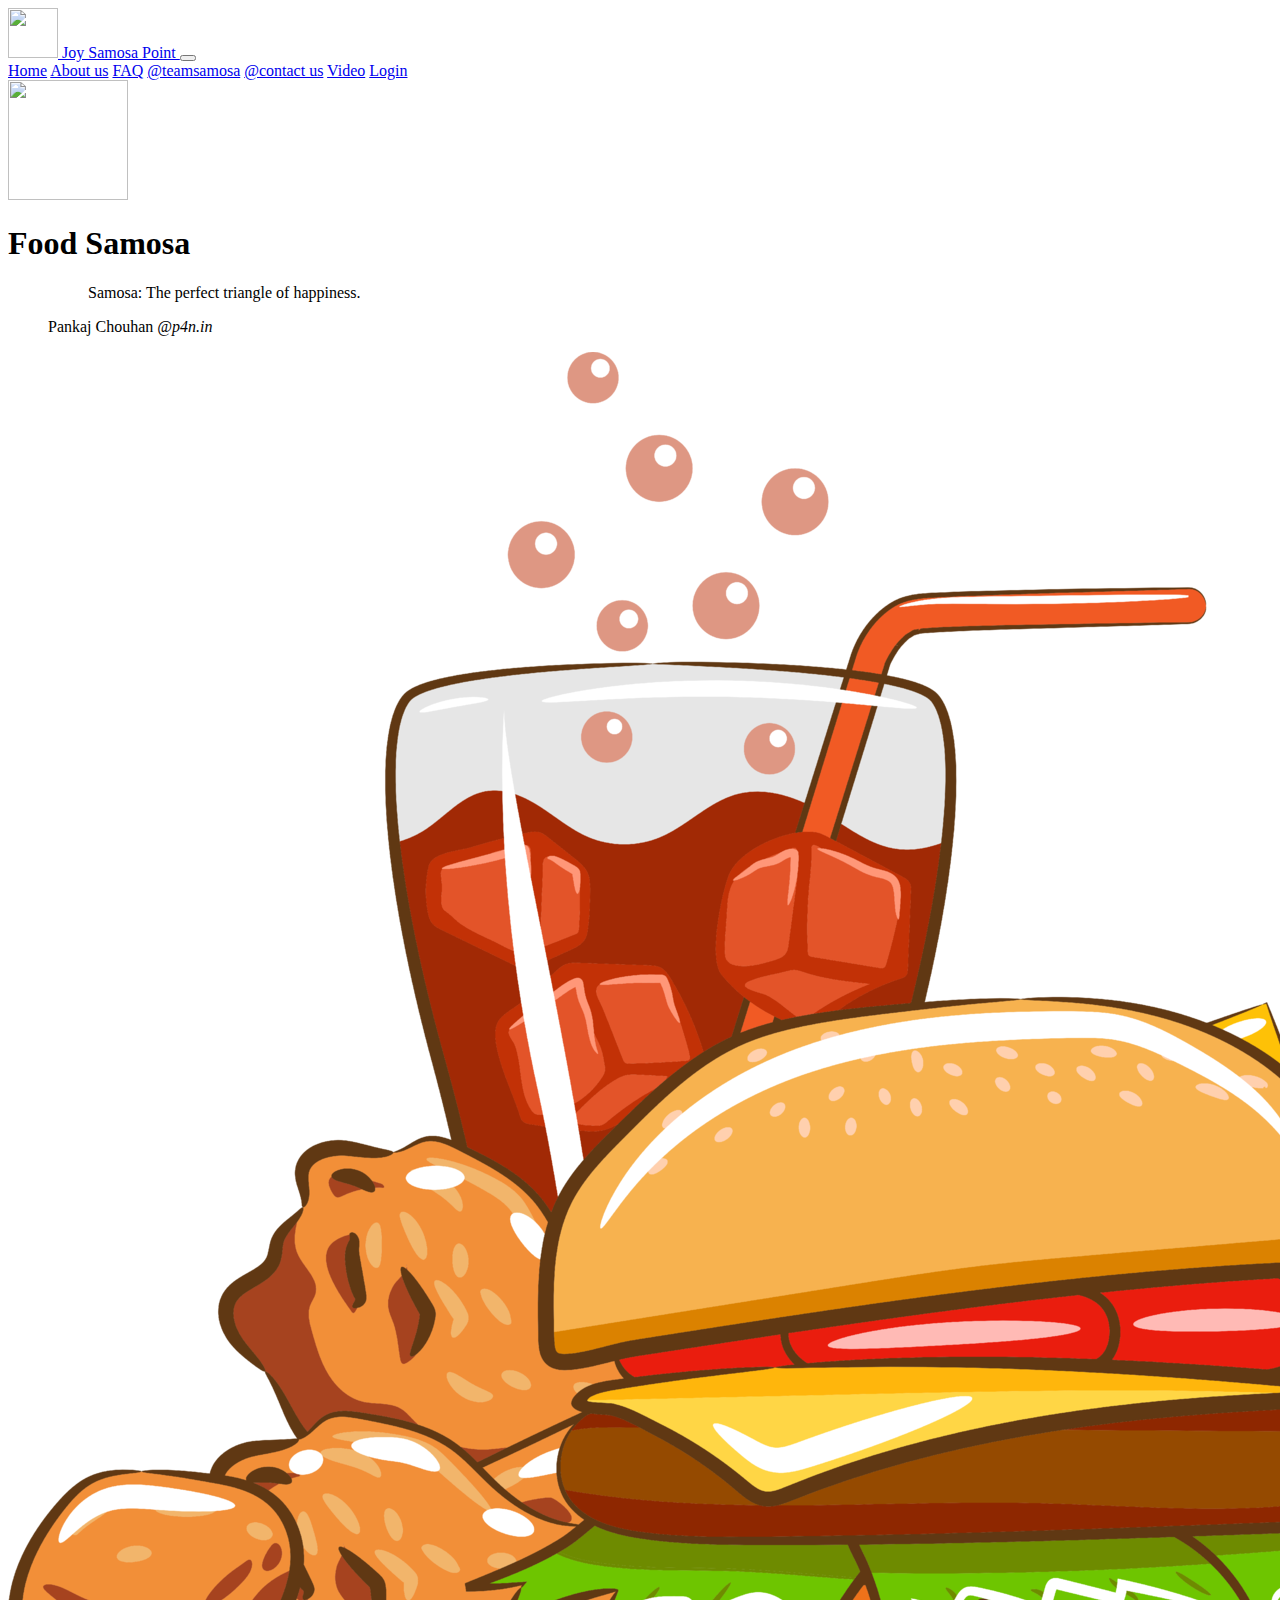
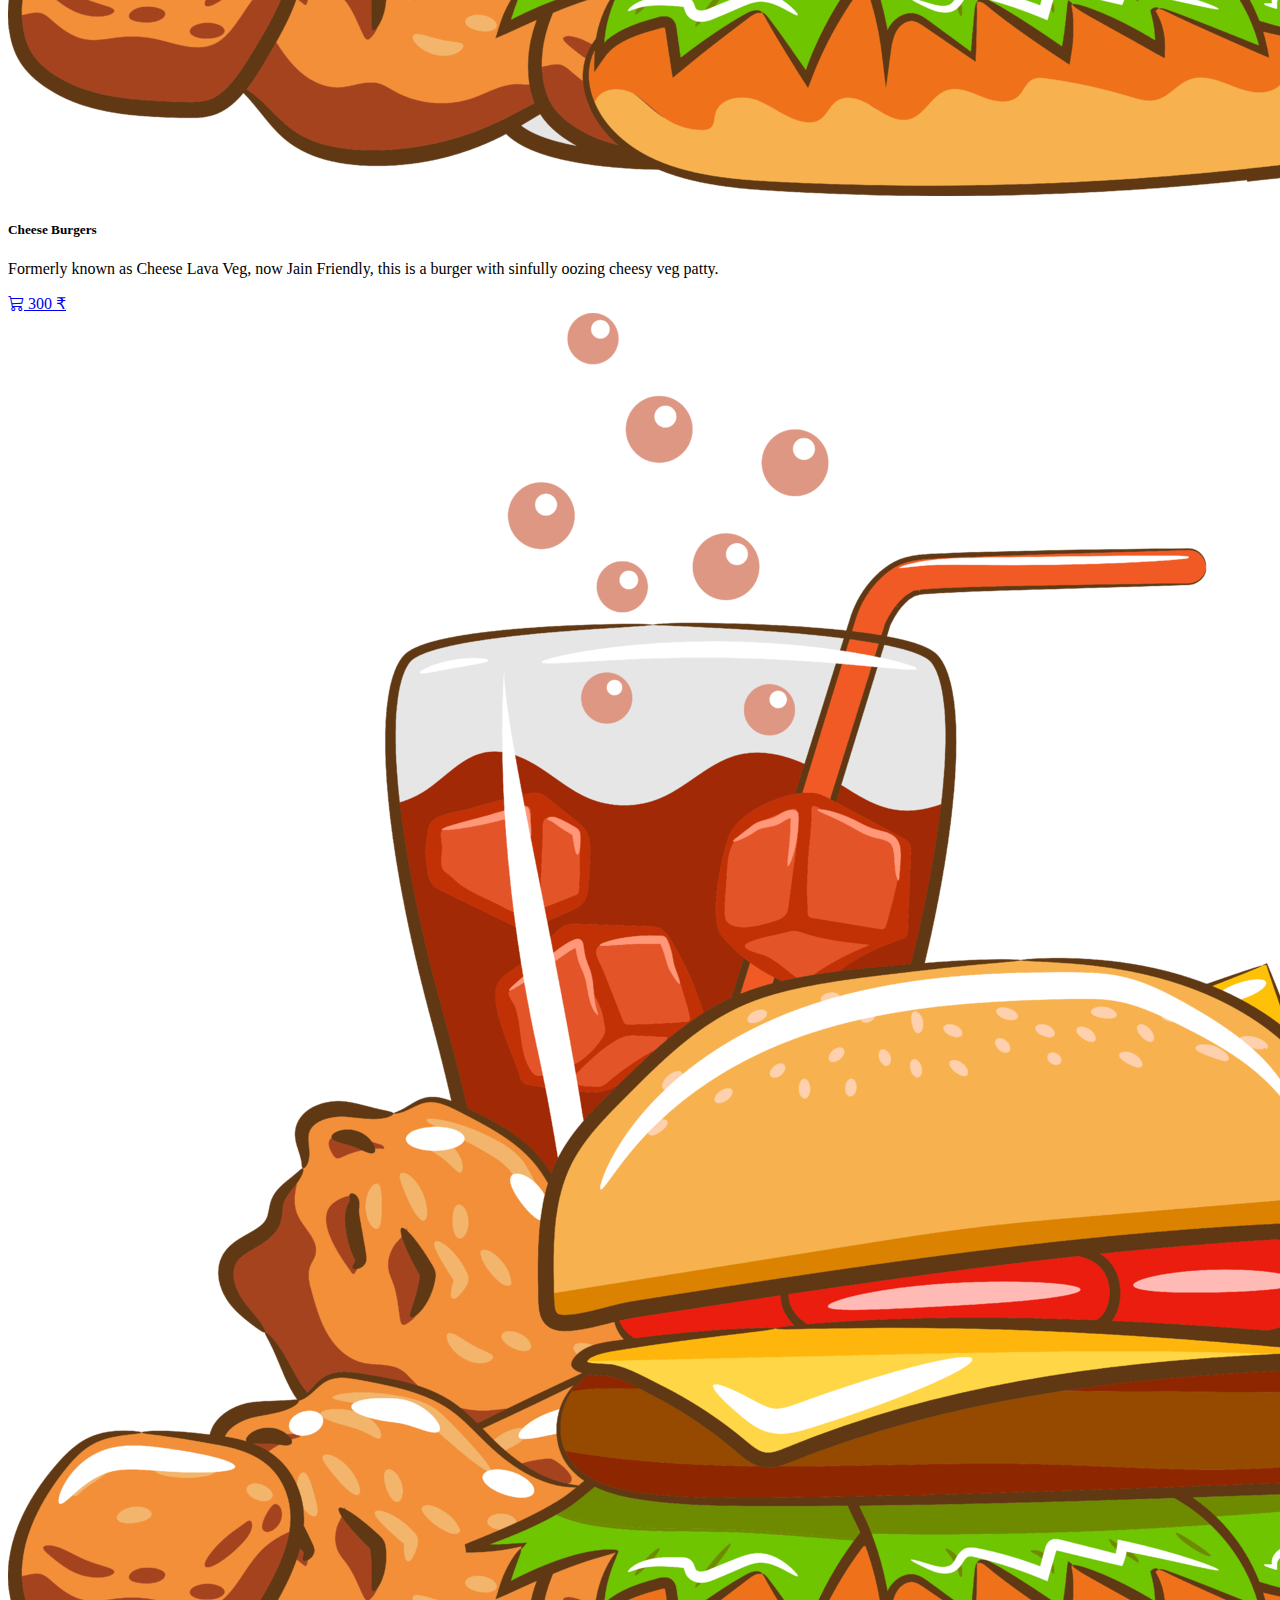
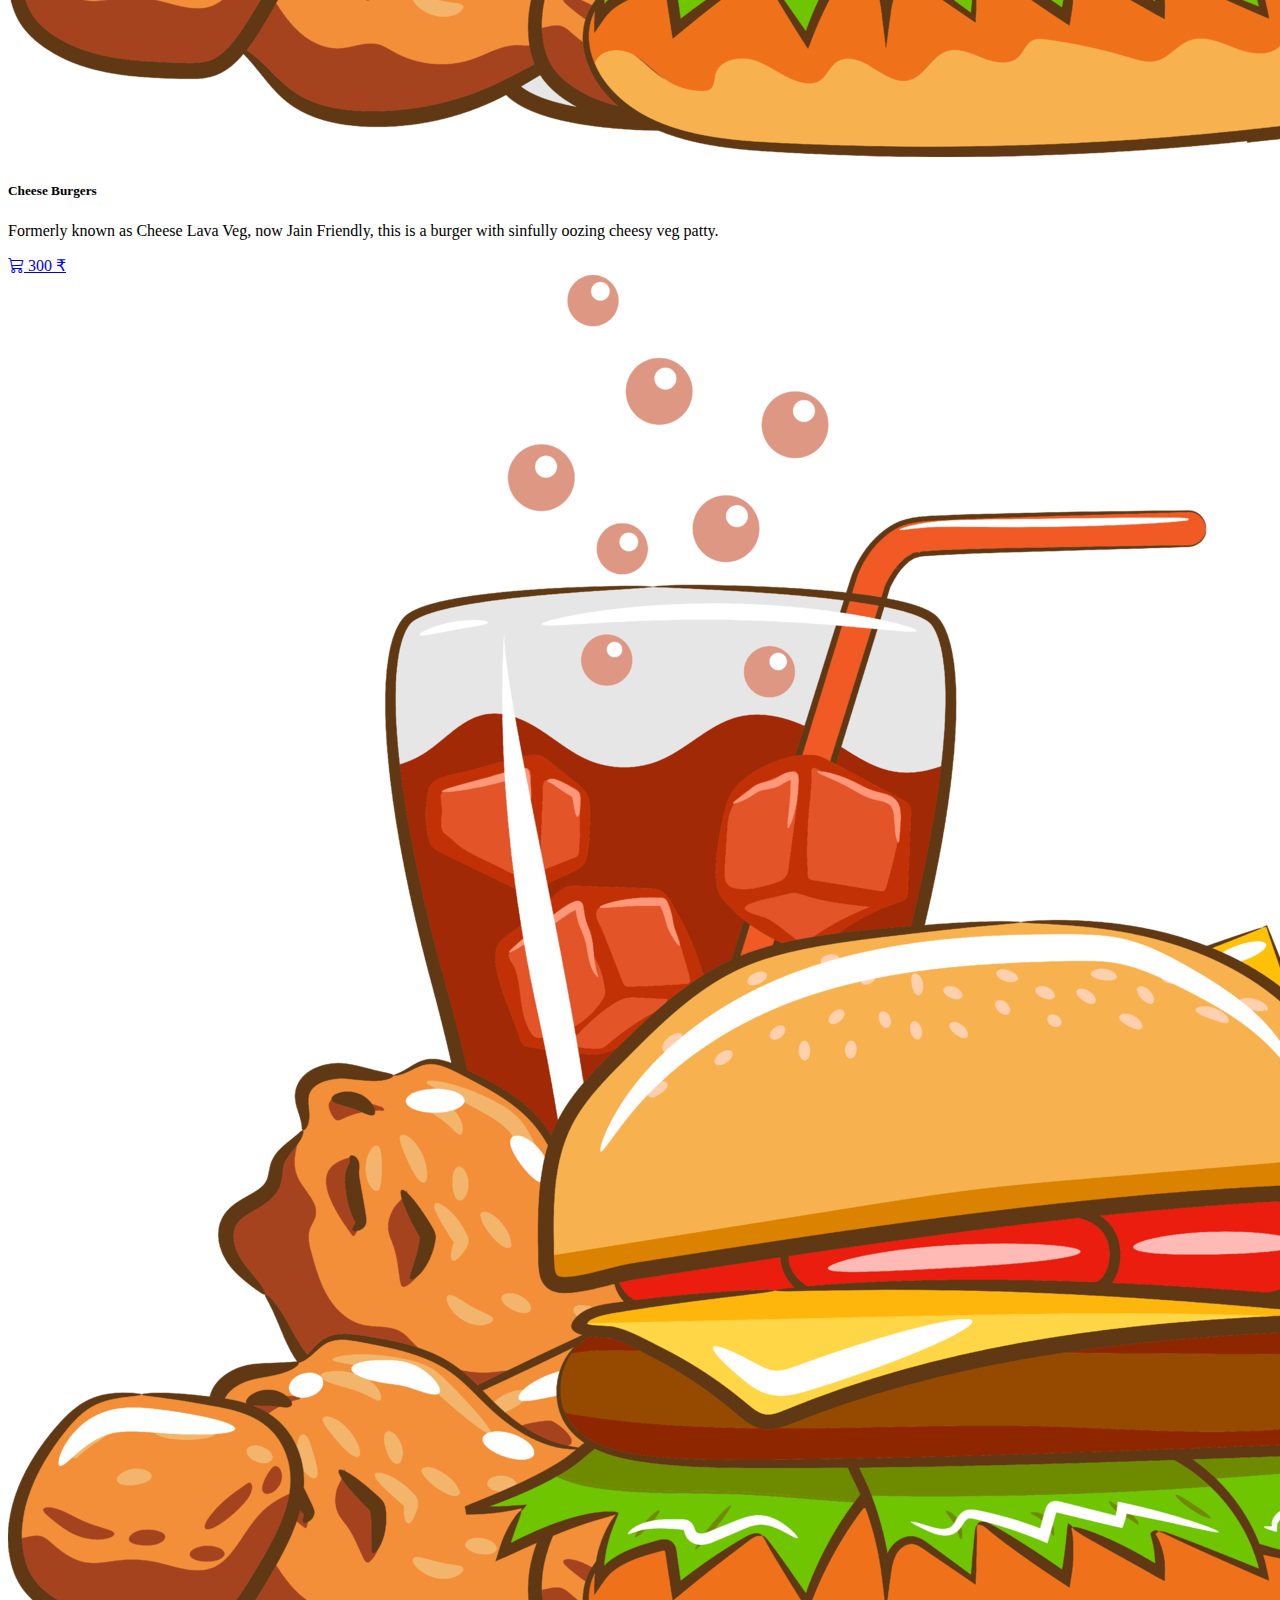
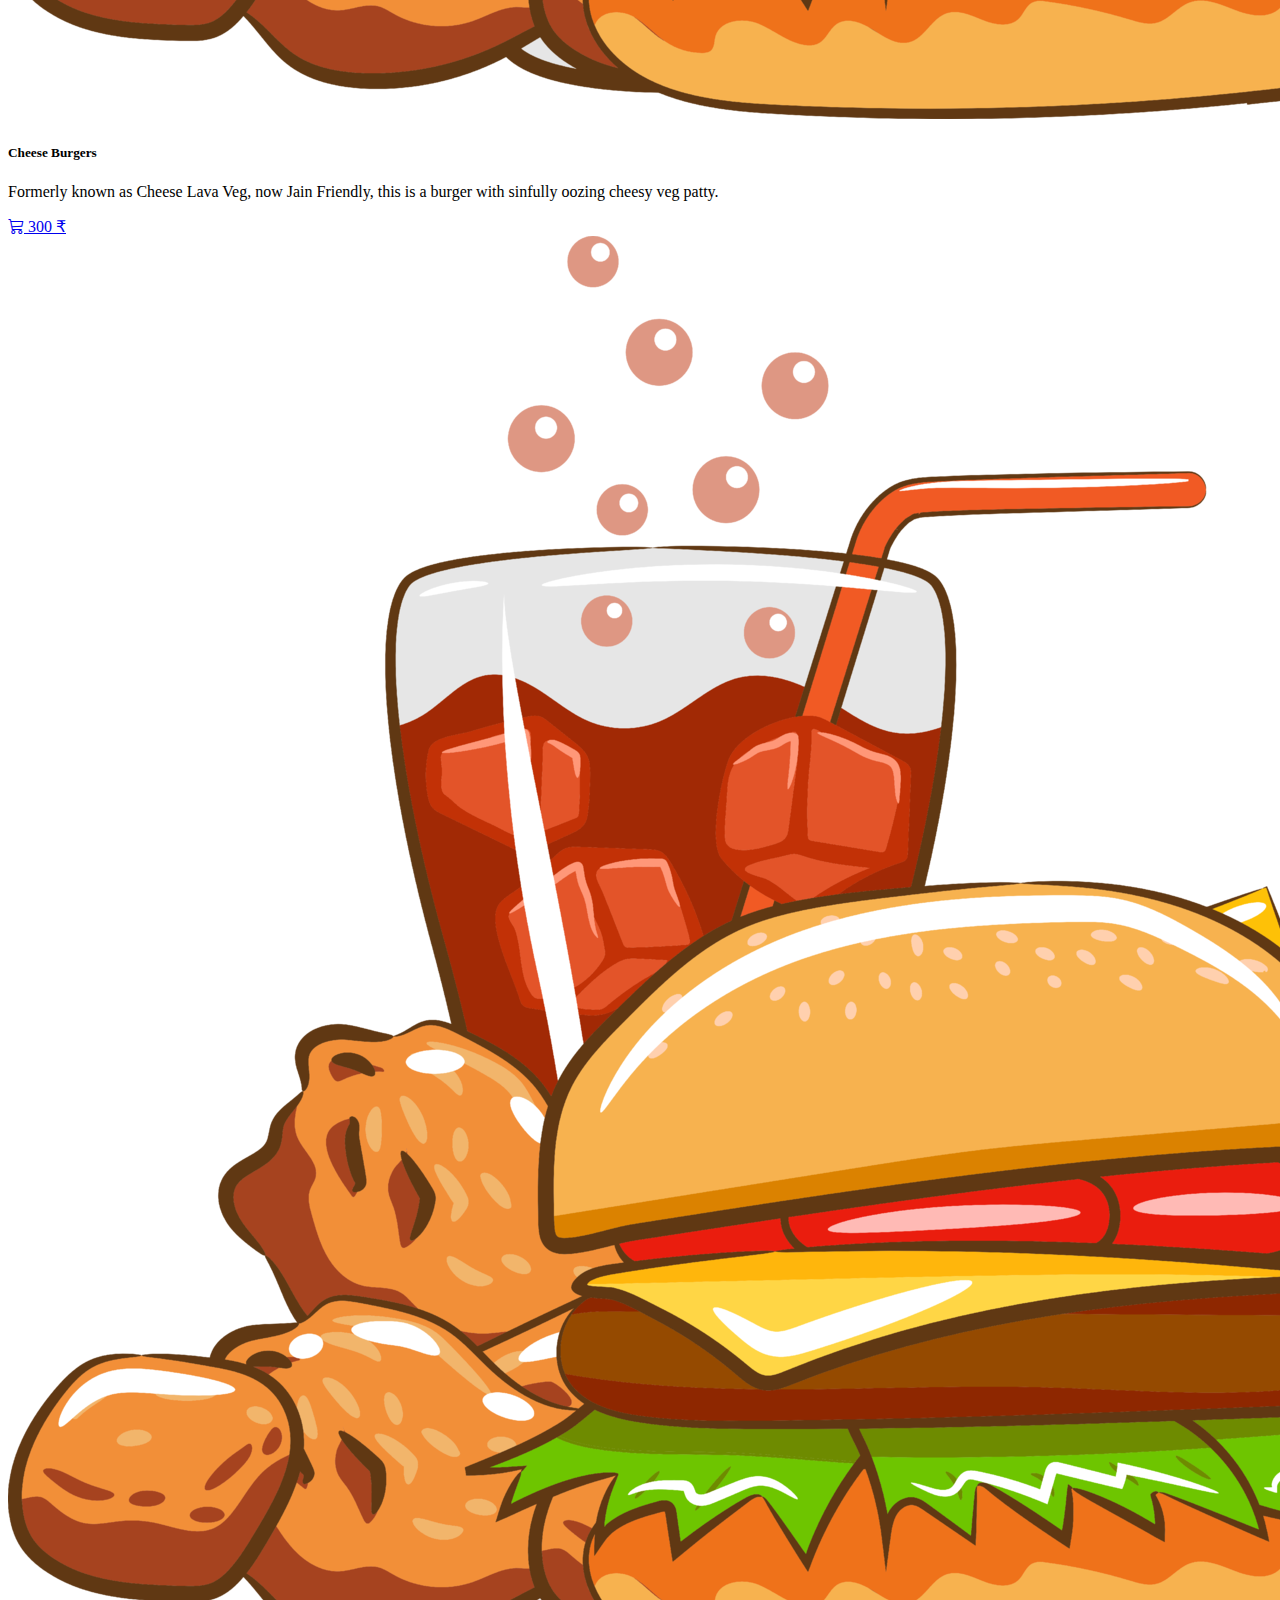
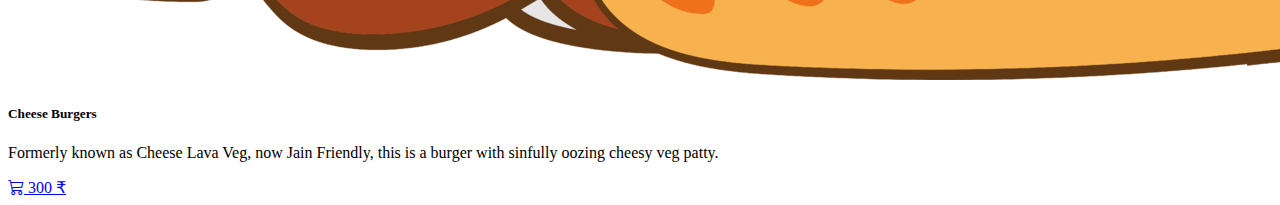
==== about.html @ e49f980e "Merge pull request #1 from AdityaSuryawanshi07/main" ====
<!DOCTYPE html>
<html lang="en">
<head>
    <meta charset="UTF-8">
    <meta name="viewport" content="width=device-width, initial-scale=1.0">
    <title>Document</title>
    <!-- Include via CDN -->
    <link href="https://cdn.jsdelivr.net/npm/bootstrap@5.3.0/dist/css/bootstrap.min.css" rel="stylesheet" integrity="sha384-9ndCyUaIbzAi2FUVXJi0CjmCapSmO7SnpJef0486qhLnuZ2cdeRhO02iuK6FUUVM" crossorigin="anonymous">
    <script src="https://cdn.jsdelivr.net/npm/bootstrap@5.3.0/dist/js/bootstrap.bundle.min.js" integrity="sha384-geWF76RCwLtnZ8qwWowPQNguL3RmwHVBC9FhGdlKrxdiJJigb/j/68SIy3Te4Bkz" crossorigin="anonymous"></script>
    <link rel="stylesheet" href="css/style.css">
    <link rel="stylesheet" href="https://cdn.jsdelivr.net/npm/bootstrap-icons@1.10.5/font/bootstrap-icons.css">
</head>
<body>
    <!-- header start section -->
    <div class="container">
        <nav class="navbar navbar-expand-lg bg-warning">
            <div class="container-fluid">
              <a class="navbar-brand" href="#">
                <img src="img/samosa.png" height="50" width="50">
                Joy Samosa Point
              </a>
              <button class="navbar-toggler" type="button" data-bs-toggle="collapse" data-bs-target="#navbarNavAltMarkup" aria-controls="navbarNavAltMarkup" aria-expanded="false" aria-label="Toggle navigation">
                <span class="navbar-toggler-icon"></span>
              </button>
              <div class="collapse navbar-collapse" id="navbarNavAltMarkup">
                <div class="navbar-nav">
                  <a class="nav-link  border border-1 border-warning-subtle fw-bold rounded-pill shadow bg-warning text-center ps-3 pe-3 m-2 " aria-current="page" href="index.html">Home</a>
                  <a class="nav-link  border border-1 border-warning-subtle fw-bold rounded-pill shadow bg-warning text-center ps-3 pe-3 m-2 " aria-current="page" href="about.html">About us</a>
                  <a class="nav-link  border border-1 border-warning-subtle fw-bold rounded-pill shadow bg-warning text-center ps-3 pe-3 m-2 " aria-current="page" href="faq.html">FAQ</a>
                  <a class="nav-link  border border-1 border-warning-subtle fw-bold rounded-pill shadow bg-warning text-center ps-3 pe-3 m-2 " aria-current="page" href="#">@teamsamosa</a>
                  <a class="nav-link  border border-1 border-warning-subtle fw-bold rounded-pill shadow bg-warning text-center ps-3 pe-3 m-2 " aria-current="page" href="contactus.html">@contact us</a>
                  <a class="nav-link  border border-1 border-warning-subtle fw-bold rounded-pill shadow bg-warning text-center ps-3 pe-3 m-2 " aria-current="page" href="video.html">Video</a>
                  <a class="nav-link  border border-1 border-warning-subtle fw-bold rounded-pill shadow bg-warning text-center ps-3 pe-3 m-2 " aria-current="page" href="login.html">Login</a>  
                </div>
              </div>
            </div>
          </nav>    
    </div>
    <!-- header end section -->
    <!-- start center section -->

    <div class="container">
      <div class="row">
        <div class="col bg-warning m-2">
            <div class="row mt-1 mb-1">
              <div class="col-4 text-end">
                <img src="img/samosa.png" height="120" width="120">
              </div mb-5>
              <div class="col-sm-6">
                <h1 class="h1">Food <span class="text-danger">Samosa</span></h1>
              
             
                <figure>
                  <blockquote class="blockquote">
                    <p>Samosa: The perfect triangle of happiness.</p>
                  </blockquote>
                  <figcaption class="blockquote-footer">
                    Pankaj Chouhan <cite title="Source Title">@p4n.in</cite>
                  </figcaption>
                </figure>
              </div>
           
            </div>
        </div>
      </div>
    </div>

    <!-- end center section -->

    <!-- section product start -->

    <div class="container mt-2 mb-4">
        <div class="row">
          <div class="col-sm-3">

              <div class="card shadow border border-1 border-light-subtle p-2">
                <img src="img/product1.webp" class="card-img-top" alt="...">

                <div class="card-body">
                  <h5 class="card-title">Cheese Burgers</h5>
                  <p class="card-text">Formerly known as Cheese Lava Veg, now Jain Friendly, this is a burger with sinfully oozing cheesy veg patty.</p>
                  <a href="#" class="btn btn-warning"><i class="bi bi-cart3"></i> 300 ₹</a>
                </div>
              
              </div>

          </div>
          <div class="col-sm-3">

            <div class="card shadow border border-1 border-light-subtle p-2">
              <img src="img/product1.webp" class="card-img-top" alt="...">

              <div class="card-body">
                <h5 class="card-title">Cheese Burgers</h5>
                <p class="card-text">Formerly known as Cheese Lava Veg, now Jain Friendly, this is a burger with sinfully oozing cheesy veg patty.</p>
                <a href="#" class="btn btn-warning"><i class="bi bi-cart3"></i> 300 ₹</a>
              </div>
            
            </div>

        </div>
        <div class="col-sm-3">

          <div class="card shadow border border-1 border-light-subtle p-2">
            <img src="img/product1.webp" class="card-img-top" alt="...">

            <div class="card-body">
              <h5 class="card-title">Cheese Burgers</h5>
              <p class="card-text">Formerly known as Cheese Lava Veg, now Jain Friendly, this is a burger with sinfully oozing cheesy veg patty.</p>
              <a href="#" class="btn btn-warning"><i class="bi bi-cart3"></i> 300 ₹</a>
            </div>
          
          </div>

      </div>
      <div class="col-sm-3">

        <div class="card shadow border border-1 border-light-subtle p-2">
          <img src="img/product1.webp" class="card-img-top" alt="...">

          <div class="card-body">
            <h5 class="card-title">Cheese Burgers</h5>
            <p class="card-text">Formerly known as Cheese Lava Veg, now Jain Friendly, this is a burger with sinfully oozing cheesy veg patty.</p>
            <a href="#" class="btn btn-warning"><i class="bi bi-cart3"></i> 300 ₹</a>
          </div>
        
        </div>

    </div>
        </div>
    </div>

    <!-- section product END -->


    
    

</body>
</html>
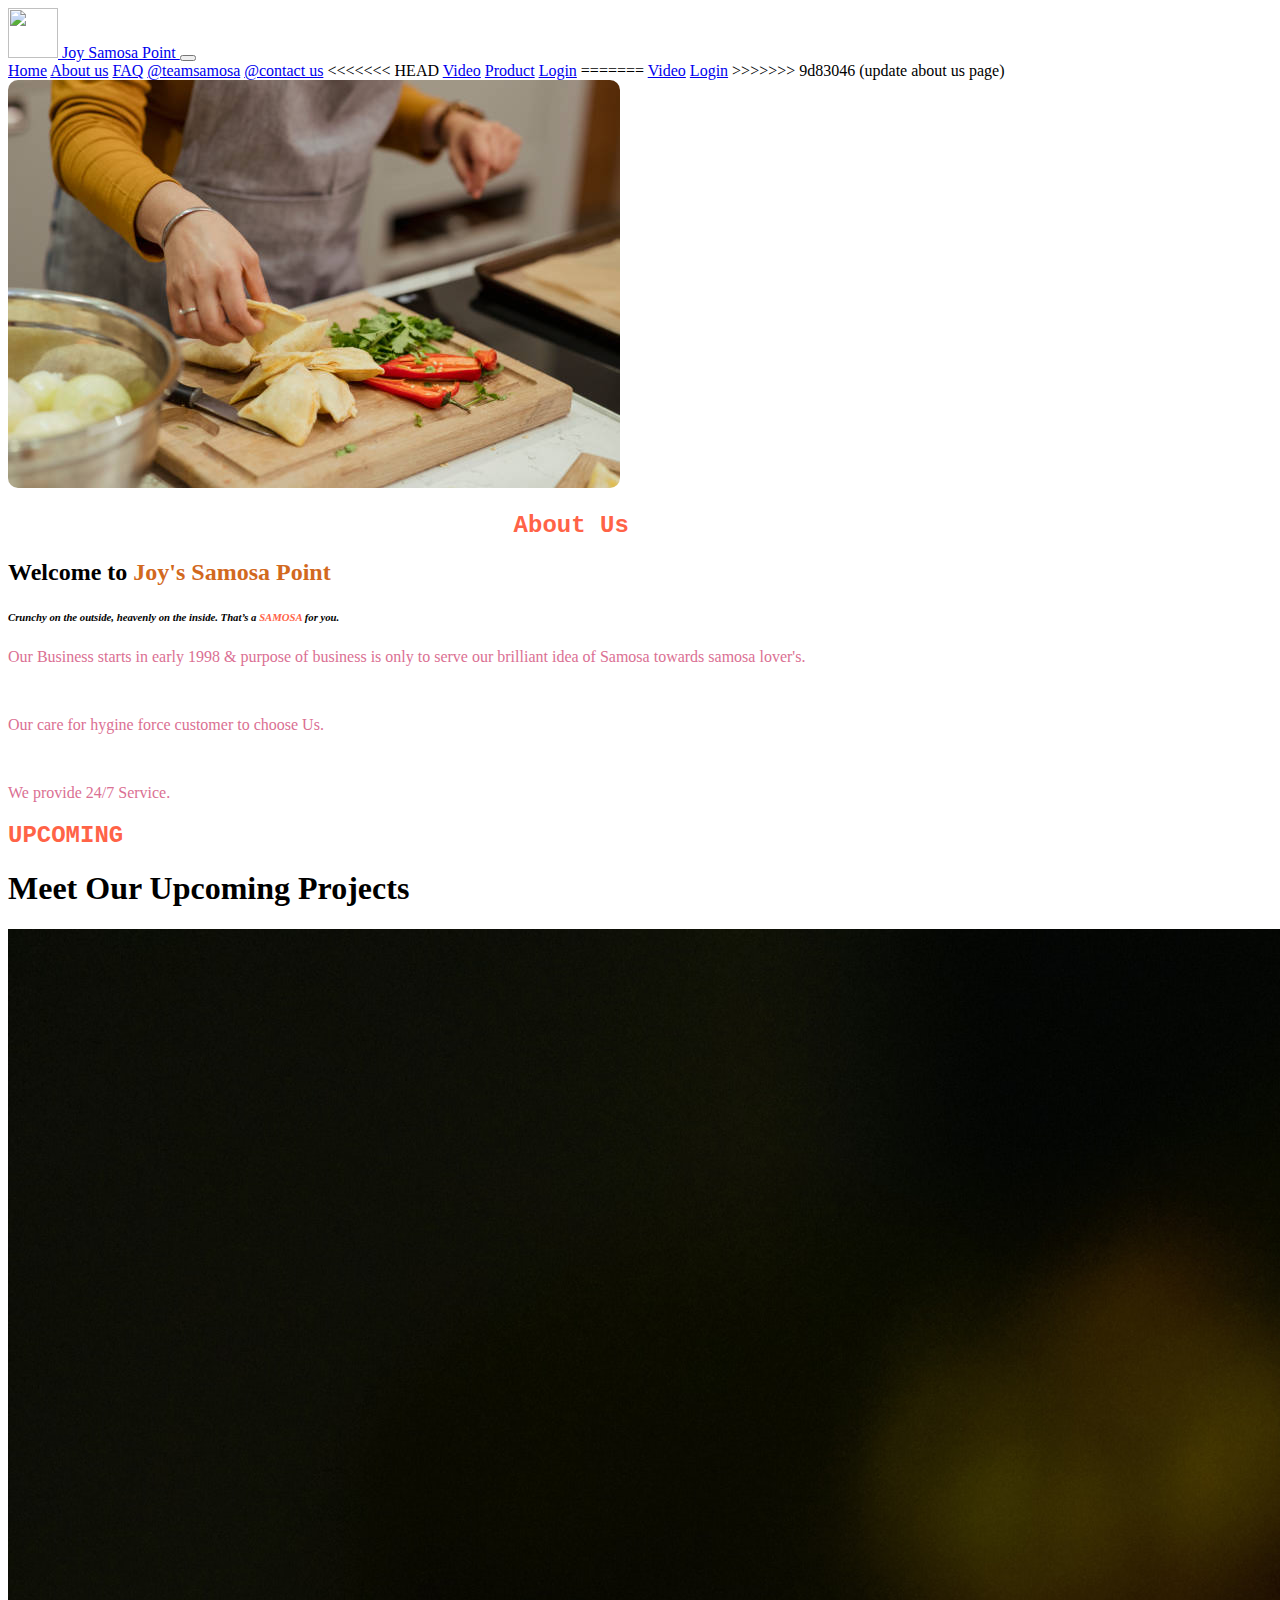
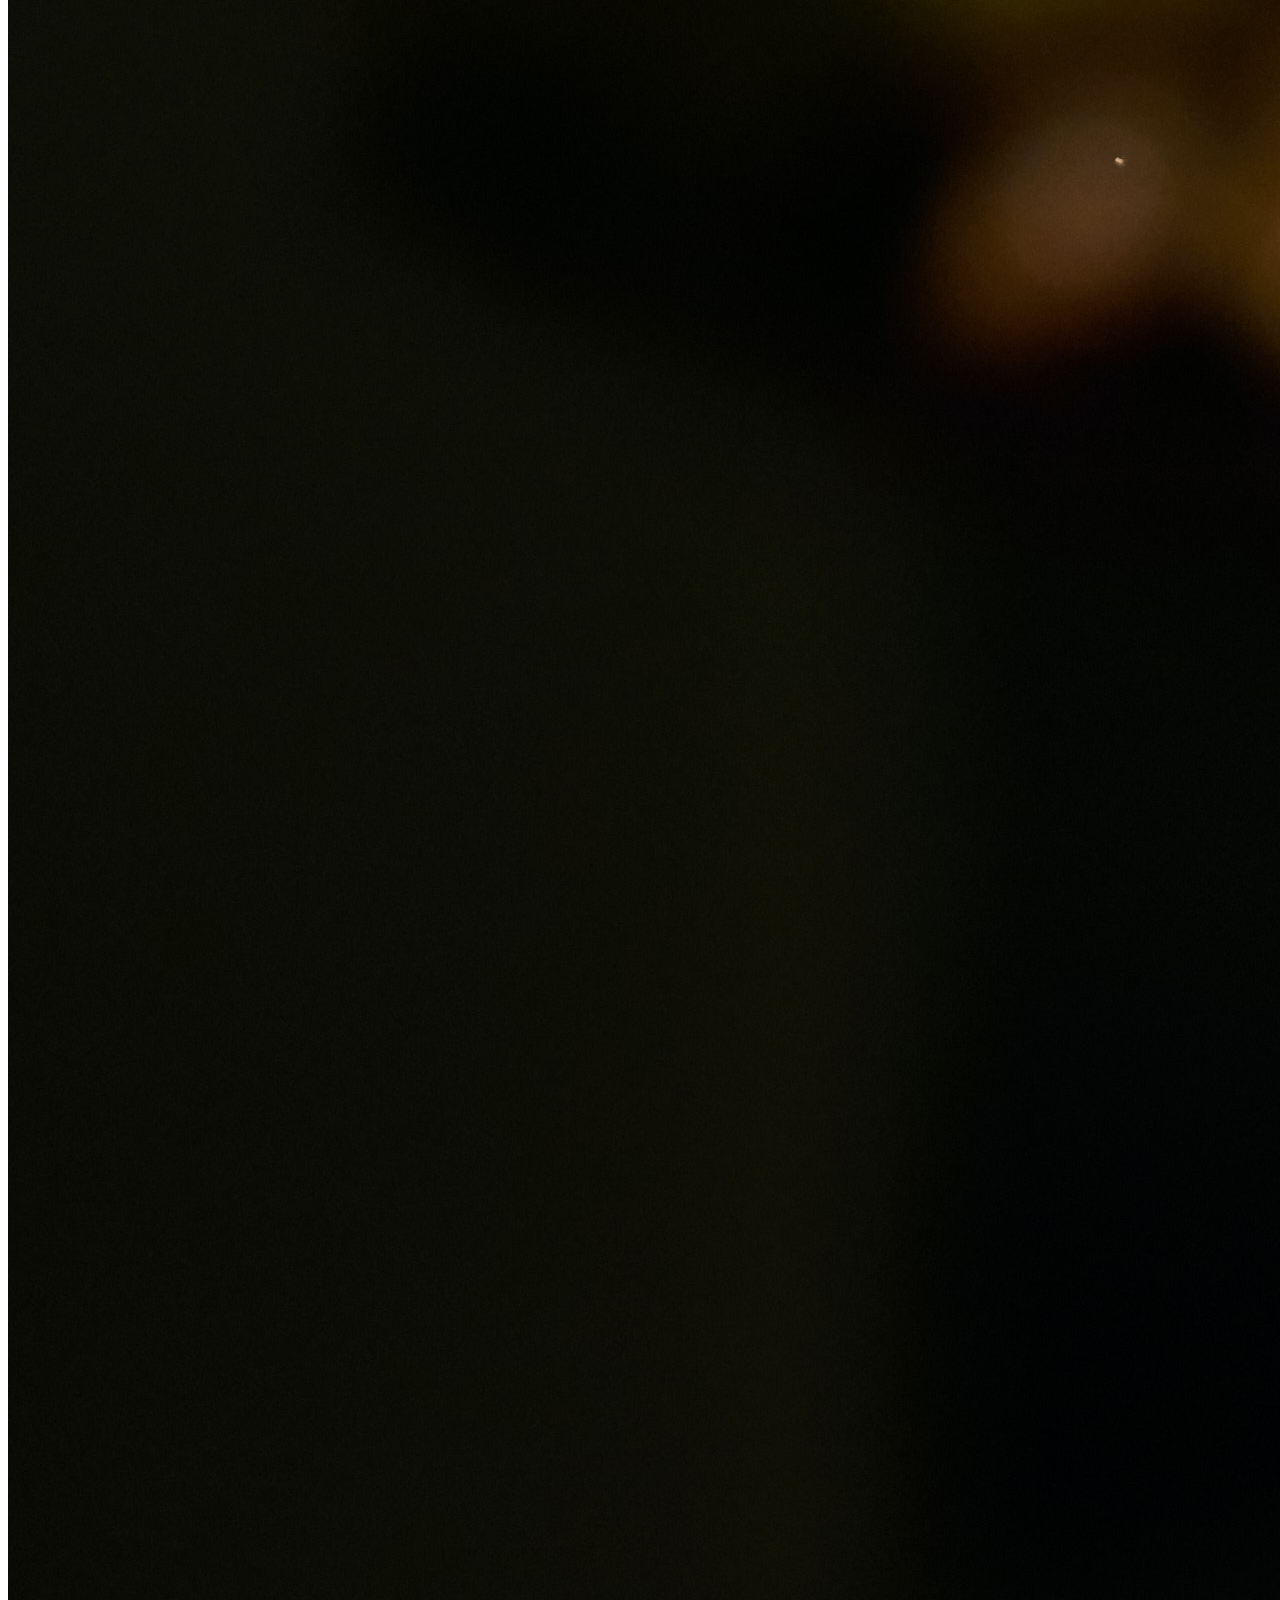
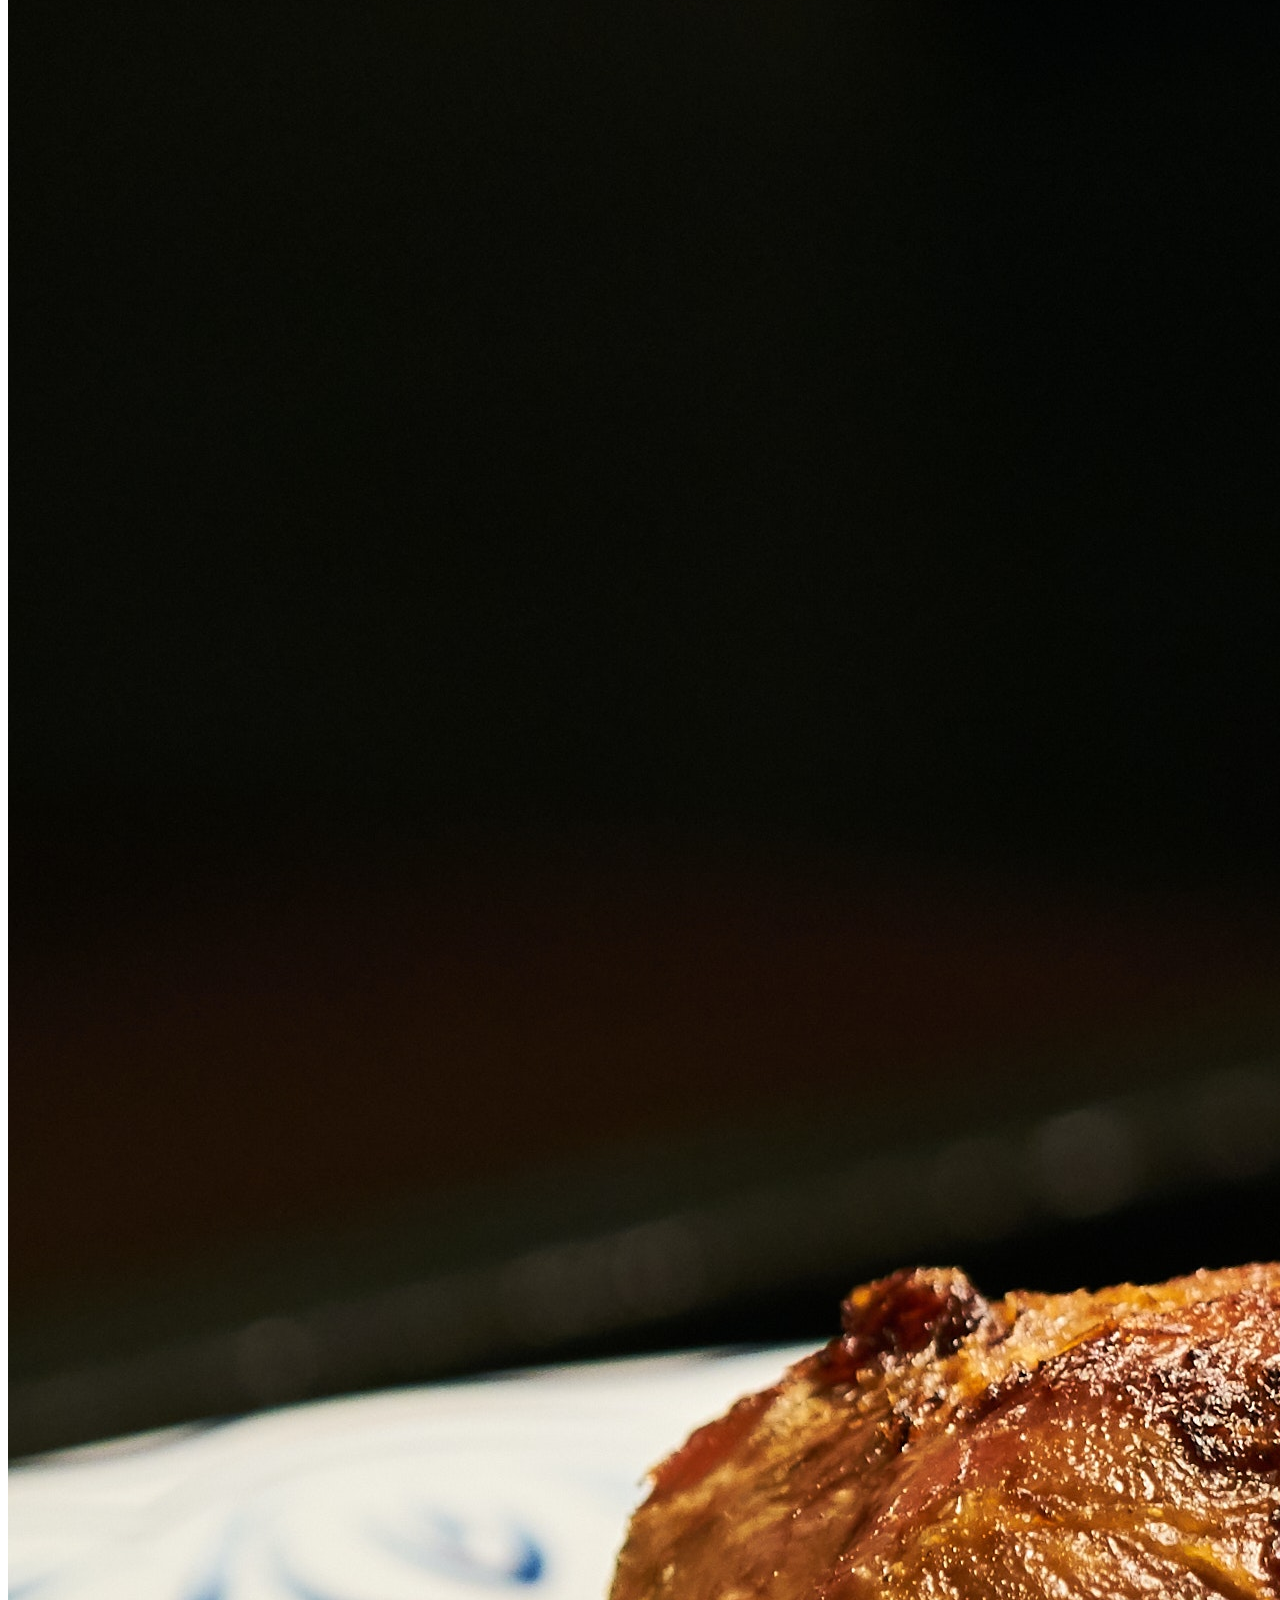
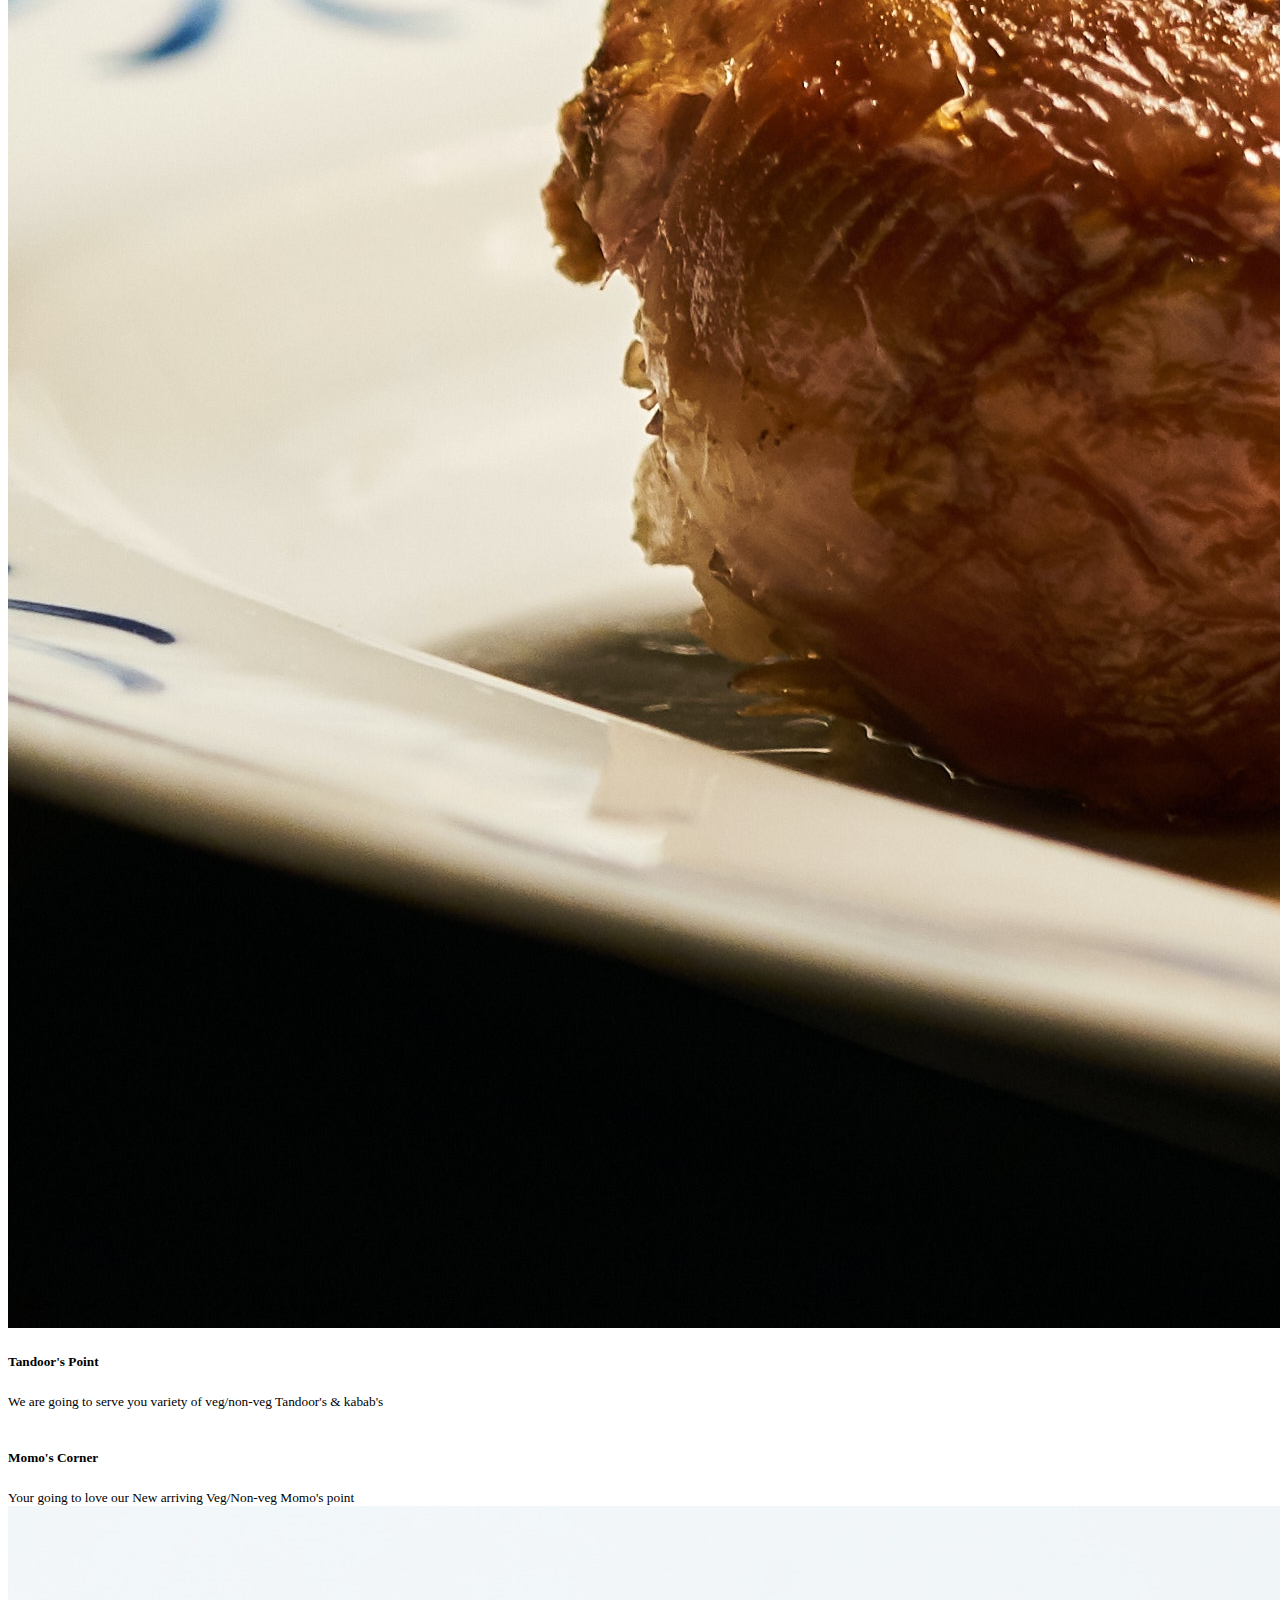
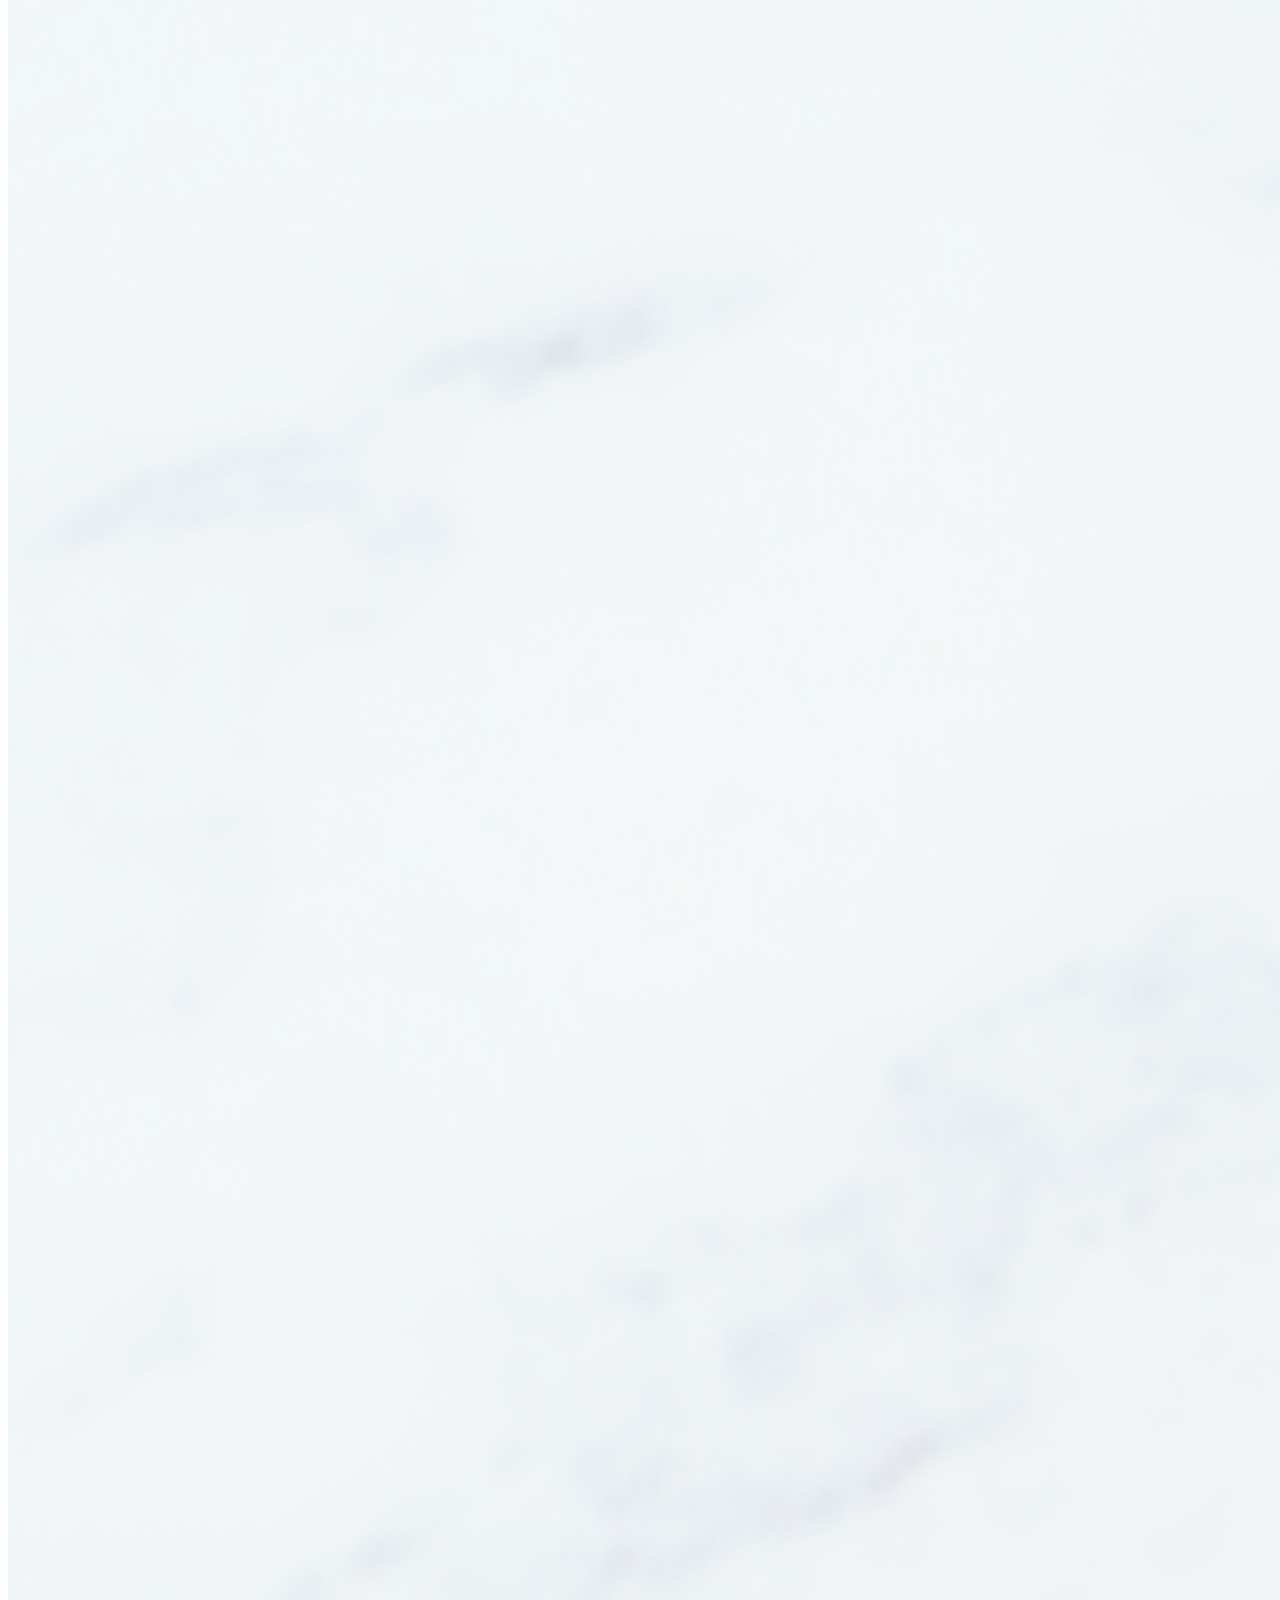
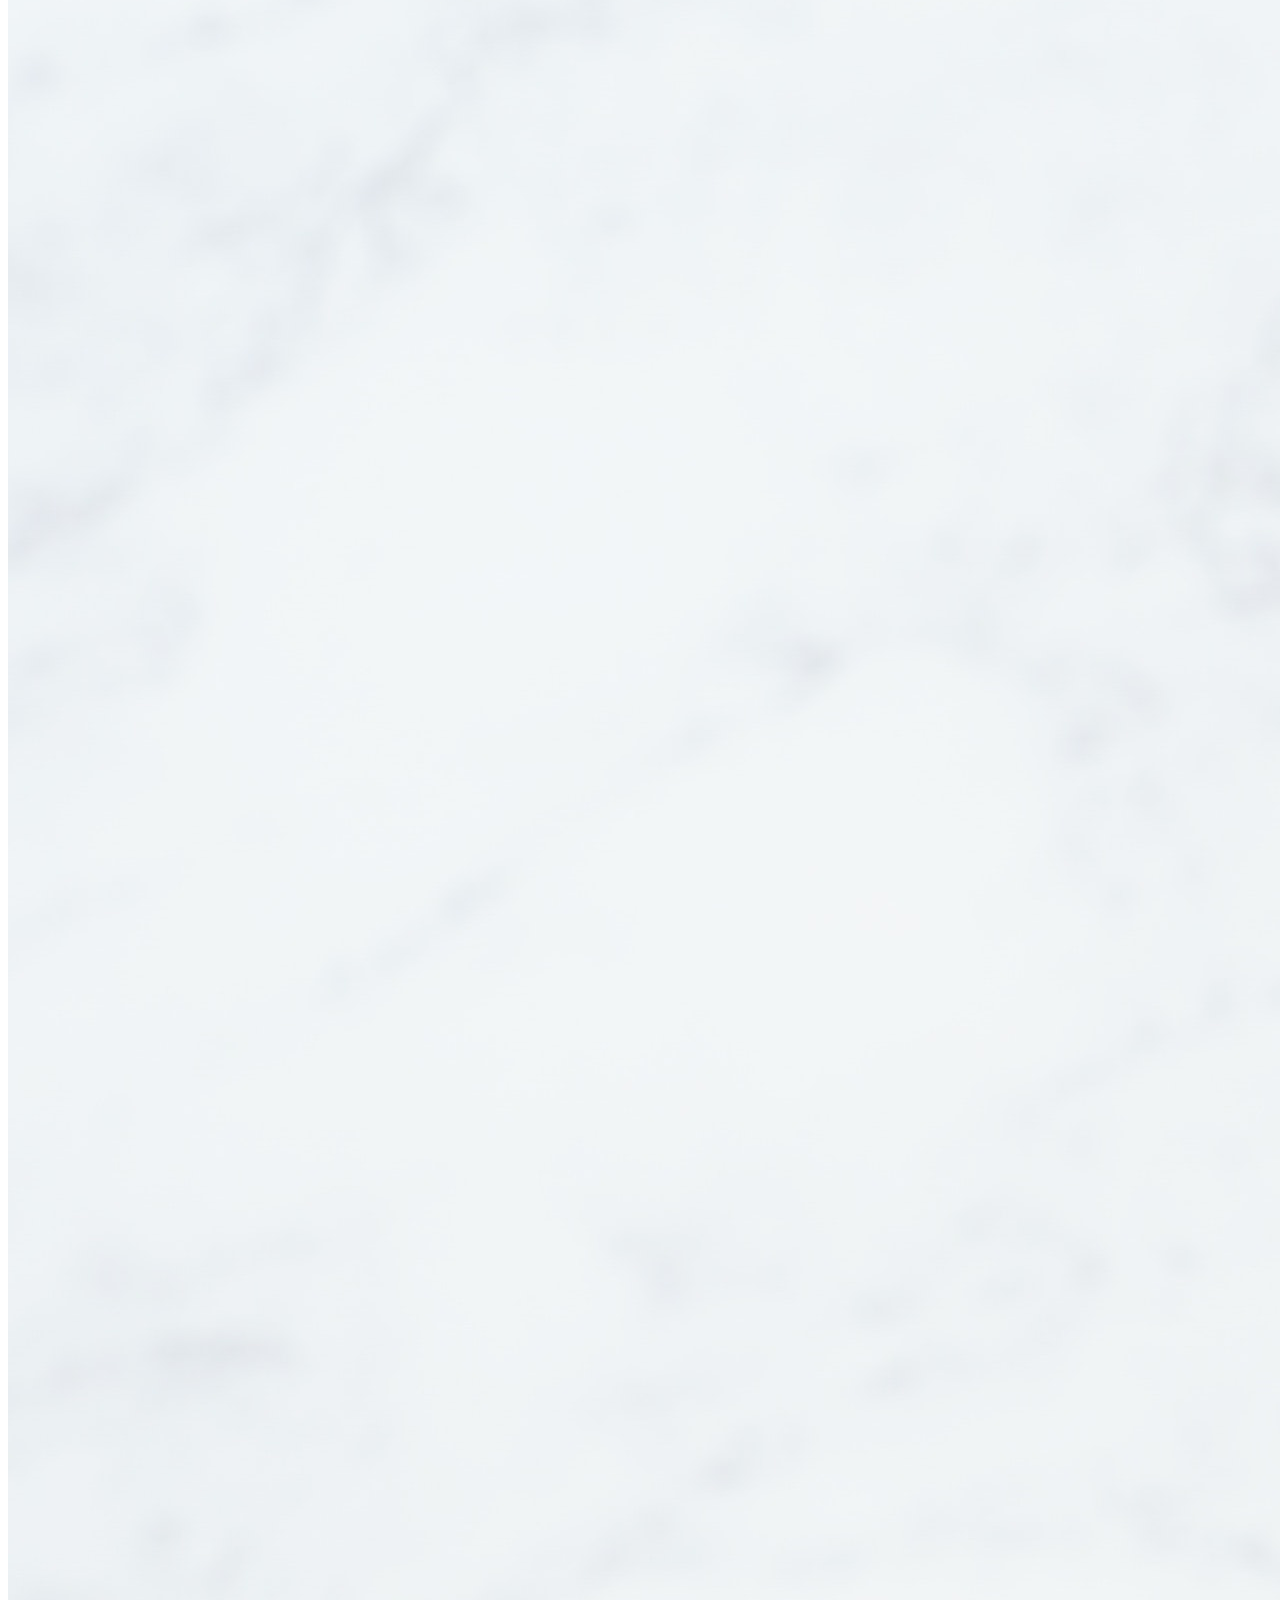
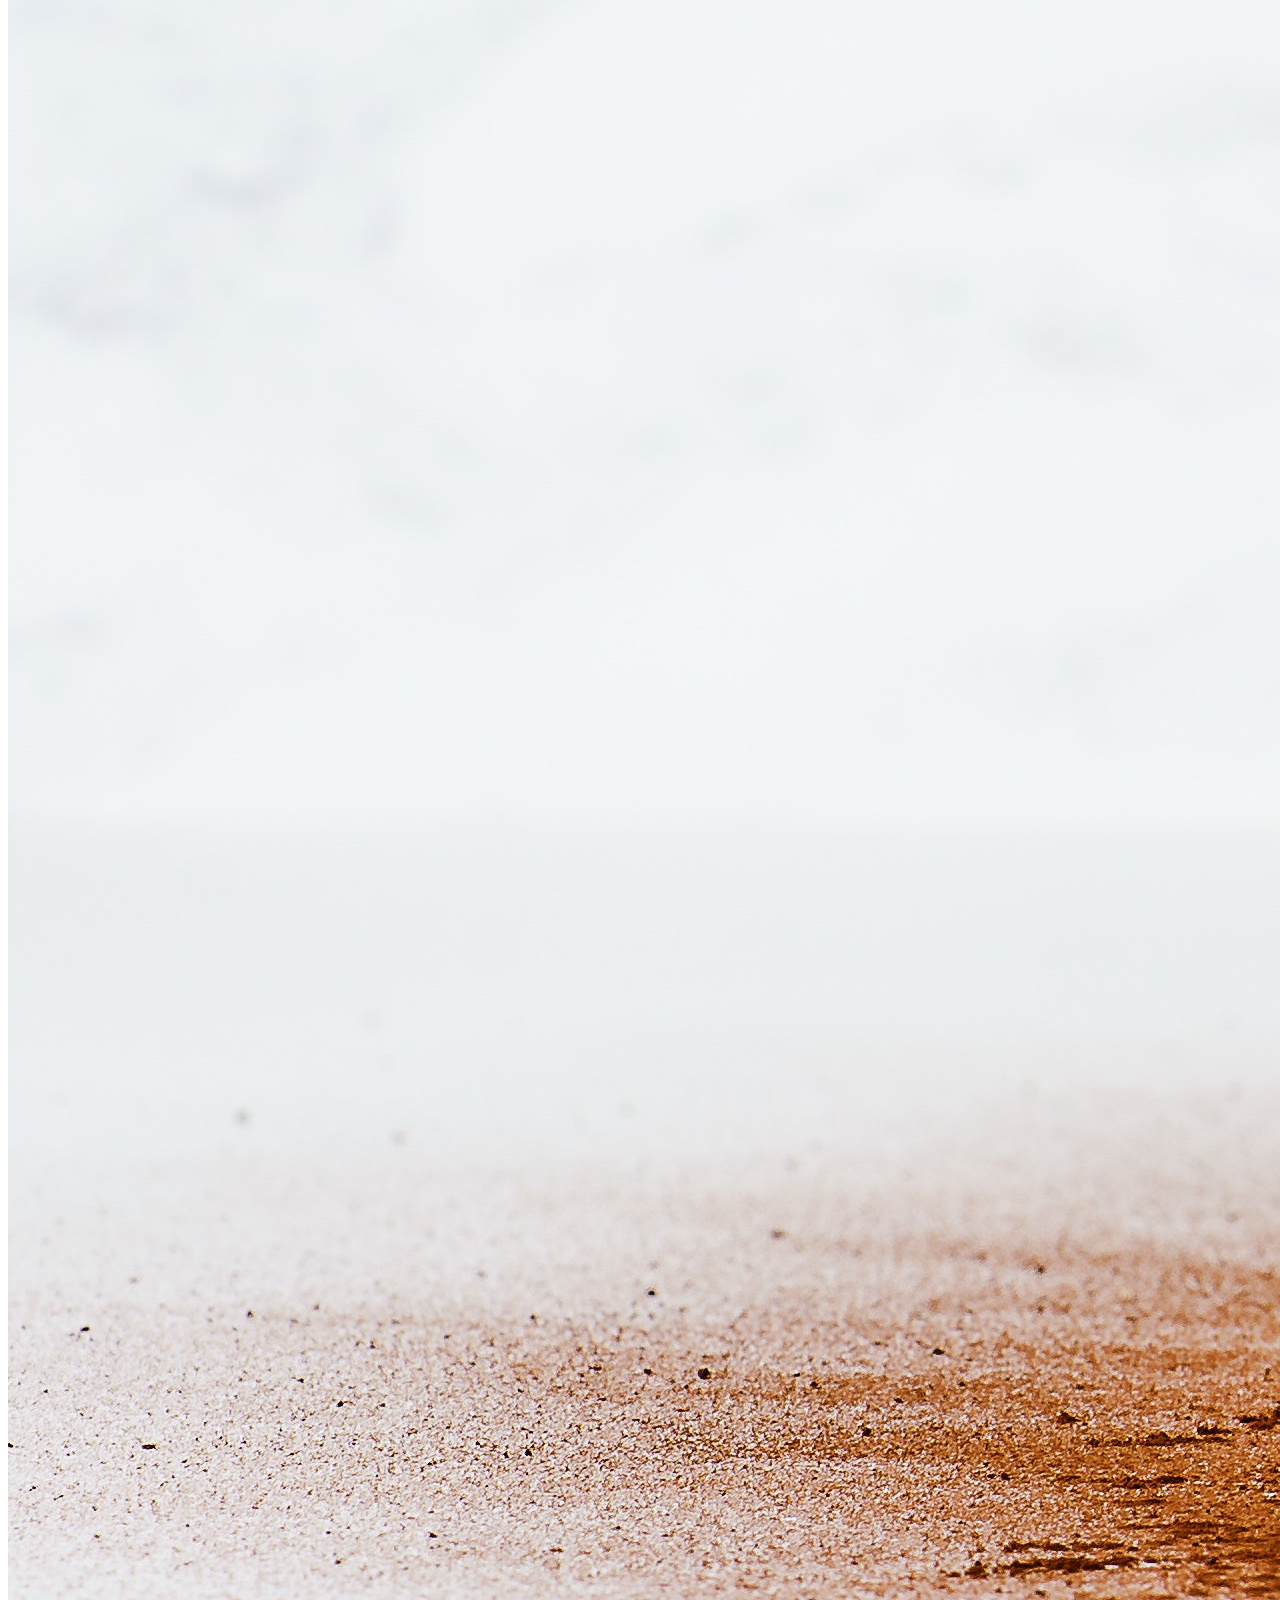
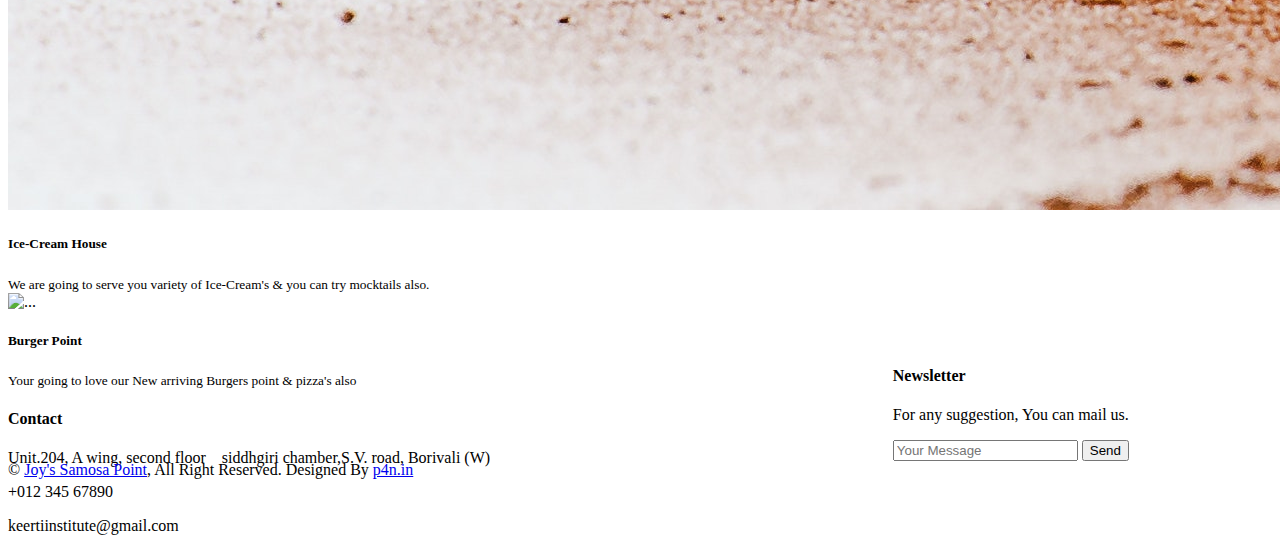
==== commit 48b21a68: "update aboutus" ====
--- a/about.html
+++ b/about.html
@@ -1,19 +1,29 @@
+
 <!DOCTYPE html>
 <html lang="en">
 <head>
     <meta charset="UTF-8">
     <meta name="viewport" content="width=device-width, initial-scale=1.0">
-    <title>Document</title>
+    <title>About-Us</title>
     <!-- Include via CDN -->
     <link href="https://cdn.jsdelivr.net/npm/bootstrap@5.3.0/dist/css/bootstrap.min.css" rel="stylesheet" integrity="sha384-9ndCyUaIbzAi2FUVXJi0CjmCapSmO7SnpJef0486qhLnuZ2cdeRhO02iuK6FUUVM" crossorigin="anonymous">
     <script src="https://cdn.jsdelivr.net/npm/bootstrap@5.3.0/dist/js/bootstrap.bundle.min.js" integrity="sha384-geWF76RCwLtnZ8qwWowPQNguL3RmwHVBC9FhGdlKrxdiJJigb/j/68SIy3Te4Bkz" crossorigin="anonymous"></script>
-    <link rel="stylesheet" href="css/style.css">
+   <!-- <link rel="stylesheet" href="css/style.css">-->
     <link rel="stylesheet" href="https://cdn.jsdelivr.net/npm/bootstrap-icons@1.10.5/font/bootstrap-icons.css">
+     <!-- Google Web Fonts -->
+     <link href="https://fonts.googleapis.com/css2?family=Heebo:wght@400;500;600&family=Nunito:wght@600;700;800&display=swap" rel="stylesheet">
+     <!-- Libraries Stylesheet -->
+     <link href="css/animate.min.css" rel="stylesheet">
+     <!-- Customized Bootstrap Stylesheet -->
+     <link href="css/bootstrap.min.css" rel="stylesheet">
+     <!-- Template Stylesheet -->
+     <link href="css/style1.css" rel="stylesheet">
 </head>
 <body>
+    
     <!-- header start section -->
-    <div class="container">
-        <nav class="navbar navbar-expand-lg bg-warning">
+    <div class="container ">
+        <nav class="navbar navbar-expand-lg bg-warning ">
             <div class="container-fluid">
               <a class="navbar-brand" href="#">
                 <img src="img/samosa.png" height="50" width="50">
@@ -29,112 +39,193 @@
                   <a class="nav-link  border border-1 border-warning-subtle fw-bold rounded-pill shadow bg-warning text-center ps-3 pe-3 m-2 " aria-current="page" href="faq.html">FAQ</a>
                   <a class="nav-link  border border-1 border-warning-subtle fw-bold rounded-pill shadow bg-warning text-center ps-3 pe-3 m-2 " aria-current="page" href="#">@teamsamosa</a>
                   <a class="nav-link  border border-1 border-warning-subtle fw-bold rounded-pill shadow bg-warning text-center ps-3 pe-3 m-2 " aria-current="page" href="contactus.html">@contact us</a>
+<<<<<<< HEAD
                   <a class="nav-link  border border-1 border-warning-subtle fw-bold rounded-pill shadow bg-warning text-center ps-3 pe-3 m-2 " aria-current="page" href="video.html">Video</a>
+                  <a class="nav-link  border border-1 border-warning-subtle fw-bold rounded-pill shadow bg-warning text-center ps-3 pe-3 m-2 " aria-current="page" href="Product.html">Product</a>
                   <a class="nav-link  border border-1 border-warning-subtle fw-bold rounded-pill shadow bg-warning text-center ps-3 pe-3 m-2 " aria-current="page" href="login.html">Login</a>  
+=======
+                  <a class="nav-link  border border-1 border-warning-subtle fw-bold rounded-pill shadow bg-warning text-center ps-3 pe-3 m-2 " aria-current="page" href="video.html">Video</a>  
+                  <a class="nav-link  border border-1 border-warning-subtle fw-bold rounded-pill shadow bg-warning text-center ps-3 pe-3 m-2 " aria-current="page" href="login.html">Login</a>
+>>>>>>> 9d83046 (update about us page)
                 </div>
               </div>
             </div>
           </nav>    
     </div>
     <!-- header end section -->
-    <!-- start center section -->
-
+
+
+<div class="container mt-2 card shadow">
+    <!--About us BOx-->
     <div class="container">
-      <div class="row">
-        <div class="col bg-warning m-2">
-            <div class="row mt-1 mb-1">
-              <div class="col-4 text-end">
-                <img src="img/samosa.png" height="120" width="120">
-              </div mb-5>
-              <div class="col-sm-6">
-                <h1 class="h1">Food <span class="text-danger">Samosa</span></h1>
-              
-             
-                <figure>
-                  <blockquote class="blockquote">
-                    <p>Samosa: The perfect triangle of happiness.</p>
-                  </blockquote>
-                  <figcaption class="blockquote-footer">
-                    Pankaj Chouhan <cite title="Source Title">@p4n.in</cite>
-                  </figcaption>
-                </figure>
-              </div>
-           
+        <!-- About Start -->
+        <div class="container-xxl py-5">
+            <div class="container">
+                <div class="row g-5">
+                    <div class="col-lg-6 wow fadeInUp" data-wow-delay="0.1s" style="min-height: 400px;">
+                        <div class="position-relative h-100">
+                            <img class="img-fluid position-absolute w-100 h-100 card shadow border border-1 border-light-subtle" src="img/recipe.jpg" alt="" style="object-fit: cover; border-radius: 10px;">
+                        </div>
+                    </div>
+                    <div class="col-lg-6 wow fadeInUp" data-wow-delay="0.3s">
+                        <h2 class="section-title text-start text-center text-primary  pe-3 mt-2 " style="color:tomato; margin-left: 40%;font-family: 'Courier New', Courier, monospace;"><strong>About Us</strong></h2>
+                        <h2 class="mb-4">Welcome to <span style="color: chocolate;">Joy's Samosa Point</span></h2>
+                        <figcaption class="blockquote-footer">
+                        <h6><i>Crunchy on the outside, heavenly on the inside. That’s a <i style="color: tomato;"> SAMOSA </i> for you.</i></h6>
+                        </figcaption>
+                        <div style="color: palevioletred;" class="list-styled">
+                            <div class="col">
+                                <p class="mb-0"><li>Our Business starts in early 1998 & purpose of business is only to serve our brilliant idea of Samosa towards samosa lover's.</li></p>
+                            </div><br>
+                            <div class="col-">
+                                <p class="mb-0"><li>Our care for hygine force customer to choose Us.</li> </p>
+                            </div><br>
+                            <div class="col">
+                                <p class="mb-0"><li>We provide 24/7 Service.</li></p>
+                            </div>
+                        </div> 
+                        <!-- <a class="btn btn-outline-light py-2 px-4 mt-2" style="border-radius: 10px; background-color: orange" href=""><h5>Read More</h5></a> -->
+                    </div>
+                </div>
             </div>
         </div>
-      </div>
+        <!-- About End -->
+    
+    
+        <!-- Team Start -->
+        <div class="container-xxl py-5">
+            <div class="container">
+                <div class="text-center wow fadeInUp" data-wow-delay="0.1s">
+                  <h2 class="section-title text-start text-center text-primary  pe-3 mt-2 " style="color:tomato;font-family: 'Courier New', Courier, monospace;"><strong>UPCOMING</strong></h2>
+                    <h1 class="mb-5">Meet Our Upcoming Projects</h1>
+                </div>
+                <div class="row g-4">
+                    <div class="col-lg-3 col-md-6 wow fadeInUp" data-wow-delay="0.1s">
+                        <div class="team-item">
+                            <div class="overflow-hidden">
+                                <img class="img-thumbnail img-fluid" src="img/tandoors.jpg" alt="">
+                            </div>
+                       
+                            <div class="text-center p-4">
+                                <h5 class="mb-0">Tandoor's Point</h5>
+                                <small>We are going to serve you variety of veg/non-veg Tandoor's & kabab's</small>
+                            </div>
+                        </div>
+                    </div>
+                    <div class="col-lg-3 col-md-6 wow fadeInUp" data-wow-delay="0.3s">
+                        <div class="team-item">
+                            <div class="overflow-hidden">
+                                <img class="img-thumbnail " src="img/momos.jpg" alt="">
+                            </div>
+                            
+                            <div class="text-center p-4">
+                                <h5 class="mb-0">Momo's Corner</h5>
+                                <small>Your going to love our New arriving Veg/Non-veg Momo's point</small>
+                            </div>
+                        </div>
+                    </div>
+                    <div class="col-lg-3 col-md-6 wow fadeInUp" data-wow-delay="0.5s">
+                        <div class="team-item">
+                            <div class="overflow-hidden">
+                                <img class="img-thumbnail img-fluid"  src="img/cream.jpg" alt="">
+                            </div>
+                          
+                            <div class="text-center p-4">
+                                <h5 class="mb-0">Ice-Cream  House</h5>
+                                <small> We are going to serve you variety of Ice-Cream's & you can try mocktails also.</small>
+                            </div>
+                        </div>
+                    </div>
+                    <div class="col-lg-3 col-md-6 wow fadeInUp" data-wow-delay="0.7s">
+                        <div class="team-item">
+                            <div class="overflow-hidden">
+                                <img src="img/burger1.jpg" class="img-thumbnail img-fluid" alt="...">
+                            </div>
+                          
+                            <div class="text-center p-4">
+                                <h5 class="mb-0">Burger Point</h5>
+                                <small>Your going to love our New arriving Burgers point & pizza's also</small>
+                            </div>
+                        </div>
+                    </div>
+                </div>
+            </div>
+        </div>
+        <!-- Team End -->
+            
+    
+        <!-- Footer Start -->
+        <div class="container-fluid bg-dark text-light footer pt-5 mt-5 wow fadeIn" data-wow-delay="0.1s">
+            <div class="container py-5">
+                <div class="row g-5">
+                   
+                    <div class="col-lg-3 col-md-6">
+                        <h4 class="text-white mb-3">Contact</h4>
+                        <p class="mb-2"><i class="fa fa-map-marker-alt me-0"></i>Unit.204, A wing, second floor &nbsp;&nbsp; siddhgiri chamber,S.V. road, Borivali (W)</p>
+                        <p class="mb-2"><i class="fa fa-phone-alt me-0"></i>+012 345 67890</p>
+                        <p class="mb-2"><i class="fa fa-envelope me-0"></i>keertiinstitute@gmail.com</p>
+                        <!-- <div class="d-flex pt-2">
+                            <a class="btn btn-outline-light btn-social" href=""><i class="fab fa-twitter"></i></a>
+                            <a class="btn btn-outline-light btn-social" href=""><i class="fab fa-facebook-f"></i></a>
+                            <a class="btn btn-outline-light btn-social" href=""><i class="fab fa-youtube"></i></a>
+                            <a class="btn btn-outline-light btn-social" href=""><i class="fab fa-linkedin-in"></i></a>
+                        </div> -->
+                    </div>
+                    
+                    
+                    <div class="col-lg-3 col-md-6"  style="margin-left: 70%; margin-top: -190px;">
+                        <h4 class="text-white mb-3" >Newsletter</h4>
+                        <p>For any suggestion, You can mail us.</p>
+                        <div class="position-relative mx-auto" style="max-width: 400px;">
+                            <input class="form-control border-primary w-100 py-3 ps-4 pe-5" type="text" placeholder="Your Message">
+                            <button type="reset" value="reset" class="btn btn-primary py-2 position-absolute top-0 end-0 mt-2 me-2"  >Send</button>
+                        </div>
+                    </div>
+                
+                </div>
+            </div>
+            <div class="container">
+                <div class="copyright">
+                    <div class="row">
+                        <div class="col-md-6 text-center text-md-start mb-3 mb-md-0">
+                            &copy; <a class="border-bottom" href="#">Joy's Samosa Point</a>, All Right Reserved.
+    
+                            <!--/*** This template is free as long as you keep the footer author’s credit link/attribution link/backlink. If you'd like to use the template without the footer author’s credit link/attribution link/backlink, you can purchase the Credit Removal License from "https://htmlcodex.com/credit-removal". Thank you for your support. ***/-->
+                            Designed By <a class="border-bottom" href="https://p4n.in/">p4n.in</a>
+                        </div>
+                       
+                    </div>
+                </div>
+            </div>
+        </div>
+        <!-- Footer End -->
+    
     </div>
-
-    <!-- end center section -->
-
-    <!-- section product start -->
-
-    <div class="container mt-2 mb-4">
-        <div class="row">
-          <div class="col-sm-3">
-
-              <div class="card shadow border border-1 border-light-subtle p-2">
-                <img src="img/product1.webp" class="card-img-top" alt="...">
-
-                <div class="card-body">
-                  <h5 class="card-title">Cheese Burgers</h5>
-                  <p class="card-text">Formerly known as Cheese Lava Veg, now Jain Friendly, this is a burger with sinfully oozing cheesy veg patty.</p>
-                  <a href="#" class="btn btn-warning"><i class="bi bi-cart3"></i> 300 ₹</a>
-                </div>
-              
-              </div>
-
-          </div>
-          <div class="col-sm-3">
-
-            <div class="card shadow border border-1 border-light-subtle p-2">
-              <img src="img/product1.webp" class="card-img-top" alt="...">
-
-              <div class="card-body">
-                <h5 class="card-title">Cheese Burgers</h5>
-                <p class="card-text">Formerly known as Cheese Lava Veg, now Jain Friendly, this is a burger with sinfully oozing cheesy veg patty.</p>
-                <a href="#" class="btn btn-warning"><i class="bi bi-cart3"></i> 300 ₹</a>
-              </div>
-            
-            </div>
-
-        </div>
-        <div class="col-sm-3">
-
-          <div class="card shadow border border-1 border-light-subtle p-2">
-            <img src="img/product1.webp" class="card-img-top" alt="...">
-
-            <div class="card-body">
-              <h5 class="card-title">Cheese Burgers</h5>
-              <p class="card-text">Formerly known as Cheese Lava Veg, now Jain Friendly, this is a burger with sinfully oozing cheesy veg patty.</p>
-              <a href="#" class="btn btn-warning"><i class="bi bi-cart3"></i> 300 ₹</a>
-            </div>
-          
-          </div>
-
-      </div>
-      <div class="col-sm-3">
-
-        <div class="card shadow border border-1 border-light-subtle p-2">
-          <img src="img/product1.webp" class="card-img-top" alt="...">
-
-          <div class="card-body">
-            <h5 class="card-title">Cheese Burgers</h5>
-            <p class="card-text">Formerly known as Cheese Lava Veg, now Jain Friendly, this is a burger with sinfully oozing cheesy veg patty.</p>
-            <a href="#" class="btn btn-warning"><i class="bi bi-cart3"></i> 300 ₹</a>
-          </div>
-        
-        </div>
-
-    </div>
-        </div>
-    </div>
-
-    <!-- section product END -->
-
-
-    
-    
-
+        <!-- JavaScript Libraries -->
+        <script src="https://code.jquery.com/jquery-3.4.1.min.js"></script>
+        <script src="https://cdn.jsdelivr.net/npm/bootstrap@5.0.0/dist/js/bootstrap.bundle.min.js"></script>
+        <script src="js/wow.min.js"></script>
+        <script src="js/easing.min.js"></script>
+       
+    
+        <!-- Template Javascript -->
+        <script src="js/main.js"></script>
+    <!--About us End-->
+
+</div>
 </body>
 </html>
+
+
+
+
+
+
+
+
+
+
+
+
+
+
--- a/css/style.css
+++ b/css/style.css
@@ -0,0 +1,197 @@
+.height{
+    height:200px;
+}
+.border1{
+    border: solid 1px black;
+}
+
+/********** Template CSS **********/
+:root {
+    --primary: #86B817;
+    --secondary: #FE8800;
+    --light: #F5F5F5;
+    --dark: #14141F;
+}
+
+.btn {
+    font-family: 'Nunito', sans-serif;
+    font-weight: 600;
+    transition: .5s;
+}
+
+.btn.btn-primary,
+.btn.btn-secondary {
+    color: #FFFFFF;
+}
+
+.btn-square {
+    width: 38px;
+    height: 38px;
+}
+
+.btn-sm-square {
+    width: 32px;
+    height: 32px;
+}
+
+.btn-lg-square {
+    width: 48px;
+    height: 48px;
+}
+
+.btn-square,
+.btn-sm-square,
+.btn-lg-square {
+    padding: 0;
+    display: flex;
+    align-items: center;
+    justify-content: center;
+    font-weight: normal;
+    border-radius: 0px;
+}
+
+
+
+
+@media (max-width: 991.98px) {
+    .sticky-top.navbar-light {
+        position: relative;
+        background: #FFFFFF;
+    }
+
+    .navbar-light .navbar-collapse {
+        margin-top: 15px;
+        border-top: 1px solid #DDDDDD;
+    }
+
+    .navbar-light .navbar-nav .nav-link,
+    .sticky-top.navbar-light .navbar-nav .nav-link {
+        padding: 10px 0;
+        margin-left: 0;
+        color: var(--dark) !important;
+    }
+
+    .navbar-light .navbar-brand img {
+        max-height: 45px;
+    }
+}
+
+@media (min-width: 992px) {
+   
+
+/*** Hero Header ***/
+.hero-header {
+    background: linear-gradient(rgba(20, 20, 31, .7), rgba(20, 20, 31, .7)), url(../img/bg-hero.jpg);
+    background-position: center center;
+    background-repeat: no-repeat;
+    background-size: cover;
+}
+
+.breadcrumb-item + .breadcrumb-item::before {
+    color: rgba(255, 255, 255, .5);
+}
+
+
+/*** Section Title ***/
+.section-title {
+    position: relative;
+    display: inline-block;
+    text-transform: uppercase;
+}
+
+.section-title::before {
+    position: absolute;
+    content: "";
+    width: calc(100% + 80px);
+    height: 2px;
+    top: 4px;
+    left: -40px;
+    background: var(--primary);
+    z-index: -1;
+}
+
+.section-title::after {
+    position: absolute;
+    content: "";
+    width: calc(100% + 120px);
+    height: 2px;
+    bottom: 5px;
+    left: -60px;
+    background: var(--primary);
+    z-index: -1;
+}
+
+.section-title.text-start::before {
+    width: calc(100% + 40px);
+    left: 0;
+}
+
+.section-title.text-start::after {
+    width: calc(100% + 60px);
+    left: 0;
+}
+
+
+/*** Team ***/
+.team-item {
+    box-shadow: 0 0 45px rgba(0, 0, 0, .08);
+}
+
+.team-item img {
+    transition: .5s;
+}
+
+.team-item:hover img {
+    transform: scale(1.1);
+}
+
+.team-item .btn {
+    background: #FFFFFF;
+    color: var(--primary);
+    border-radius: 20px;
+    border-bottom: 1px solid var(--primary);
+}
+
+.team-item .btn:hover {
+    background: var(--primary);
+    color: #FFFFFF;
+}
+
+
+/*** Testimonial ***/
+.testimonial-carousel::before {
+    position: absolute;
+    content: "";
+    top: 0;
+    left: 0;
+    height: 100%;
+    width: 0;
+    background: linear-gradient(to right, rgba(255, 255, 255, 1) 0%, rgba(255, 255, 255, 0) 100%);
+    z-index: 1;
+}
+
+.testimonial-carousel::after {
+    position: absolute;
+    content: "";
+    top: 0;
+    right: 0;
+    height: 100%;
+    width: 0;
+    background: linear-gradient(to left, rgba(255, 255, 255, 1) 0%, rgba(255, 255, 255, 0) 100%);
+    z-index: 1;
+}
+
+@media (min-width: 768px) {
+    .testimonial-carousel::before,
+    .testimonial-carousel::after {
+        width: 200px;
+    }
+}
+
+@media (min-width: 992px) {
+    .testimonial-carousel::before,
+    .testimonial-carousel::after {
+        width: 300px;
+    }
+}
+}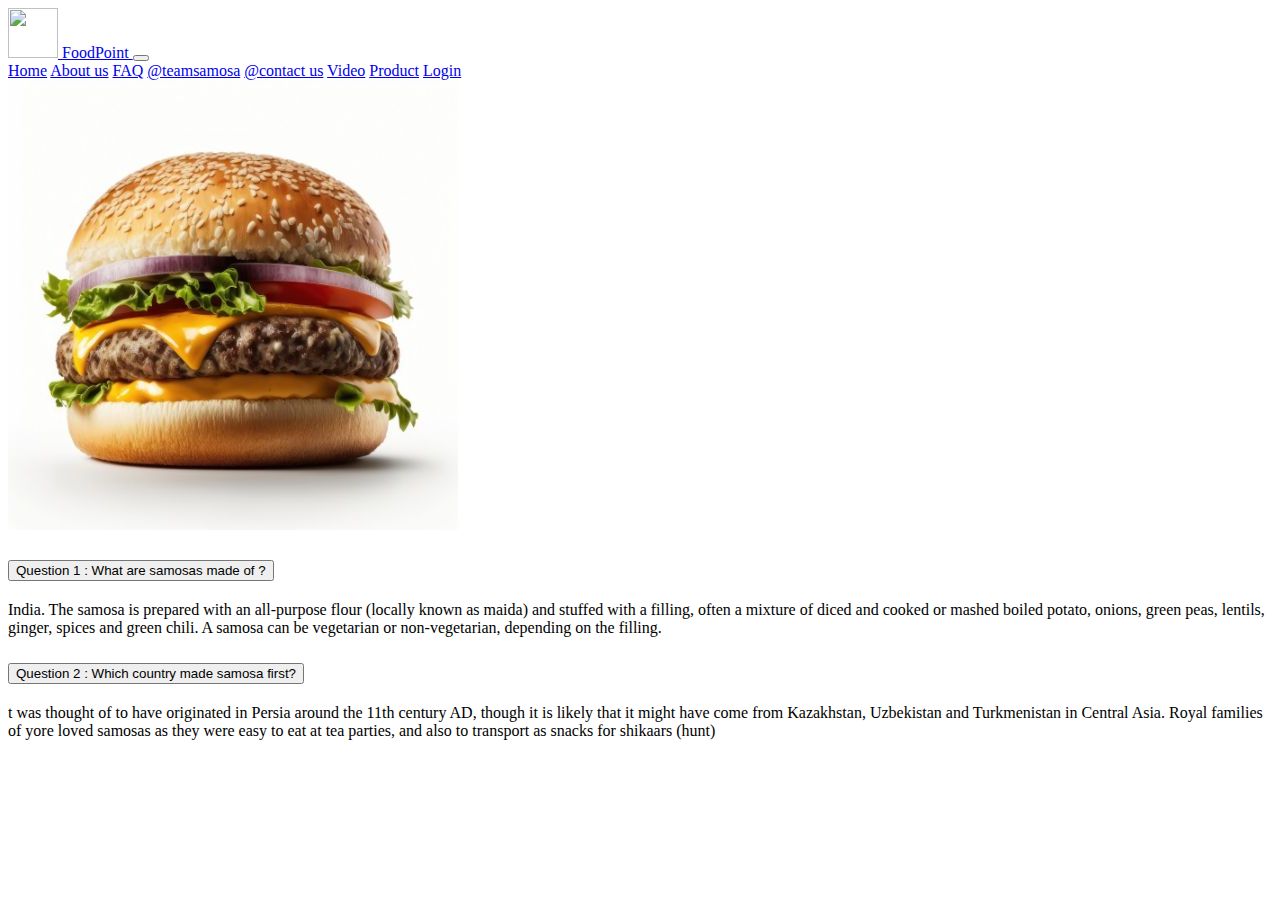
==== commit df63f096: "update faq..." ====
--- a/about.html
+++ b/about.html
@@ -1,33 +1,23 @@
-
 <!DOCTYPE html>
 <html lang="en">
 <head>
     <meta charset="UTF-8">
     <meta name="viewport" content="width=device-width, initial-scale=1.0">
-    <title>About-Us</title>
+    <title>Document</title>
     <!-- Include via CDN -->
     <link href="https://cdn.jsdelivr.net/npm/bootstrap@5.3.0/dist/css/bootstrap.min.css" rel="stylesheet" integrity="sha384-9ndCyUaIbzAi2FUVXJi0CjmCapSmO7SnpJef0486qhLnuZ2cdeRhO02iuK6FUUVM" crossorigin="anonymous">
     <script src="https://cdn.jsdelivr.net/npm/bootstrap@5.3.0/dist/js/bootstrap.bundle.min.js" integrity="sha384-geWF76RCwLtnZ8qwWowPQNguL3RmwHVBC9FhGdlKrxdiJJigb/j/68SIy3Te4Bkz" crossorigin="anonymous"></script>
-   <!-- <link rel="stylesheet" href="css/style.css">-->
+    <link rel="stylesheet" href="css/style.css">
     <link rel="stylesheet" href="https://cdn.jsdelivr.net/npm/bootstrap-icons@1.10.5/font/bootstrap-icons.css">
-     <!-- Google Web Fonts -->
-     <link href="https://fonts.googleapis.com/css2?family=Heebo:wght@400;500;600&family=Nunito:wght@600;700;800&display=swap" rel="stylesheet">
-     <!-- Libraries Stylesheet -->
-     <link href="css/animate.min.css" rel="stylesheet">
-     <!-- Customized Bootstrap Stylesheet -->
-     <link href="css/bootstrap.min.css" rel="stylesheet">
-     <!-- Template Stylesheet -->
-     <link href="css/style1.css" rel="stylesheet">
 </head>
 <body>
-    
     <!-- header start section -->
-    <div class="container ">
-        <nav class="navbar navbar-expand-lg bg-warning ">
+    <div class="container">
+        <nav class="navbar navbar-expand-lg bg-warning">
             <div class="container-fluid">
               <a class="navbar-brand" href="#">
                 <img src="img/samosa.png" height="50" width="50">
-                Joy Samosa Point
+                  FoodPoint
               </a>
               <button class="navbar-toggler" type="button" data-bs-toggle="collapse" data-bs-target="#navbarNavAltMarkup" aria-controls="navbarNavAltMarkup" aria-expanded="false" aria-label="Toggle navigation">
                 <span class="navbar-toggler-icon"></span>
@@ -39,14 +29,9 @@
                   <a class="nav-link  border border-1 border-warning-subtle fw-bold rounded-pill shadow bg-warning text-center ps-3 pe-3 m-2 " aria-current="page" href="faq.html">FAQ</a>
                   <a class="nav-link  border border-1 border-warning-subtle fw-bold rounded-pill shadow bg-warning text-center ps-3 pe-3 m-2 " aria-current="page" href="#">@teamsamosa</a>
                   <a class="nav-link  border border-1 border-warning-subtle fw-bold rounded-pill shadow bg-warning text-center ps-3 pe-3 m-2 " aria-current="page" href="contactus.html">@contact us</a>
-<<<<<<< HEAD
-                  <a class="nav-link  border border-1 border-warning-subtle fw-bold rounded-pill shadow bg-warning text-center ps-3 pe-3 m-2 " aria-current="page" href="video.html">Video</a>
+                  <a class="nav-link  border border-1 border-warning-subtle fw-bold rounded-pill shadow bg-warning text-center ps-3 pe-3 m-2 " aria-current="page" href="video.html">Video</a>  
                   <a class="nav-link  border border-1 border-warning-subtle fw-bold rounded-pill shadow bg-warning text-center ps-3 pe-3 m-2 " aria-current="page" href="Product.html">Product</a>
-                  <a class="nav-link  border border-1 border-warning-subtle fw-bold rounded-pill shadow bg-warning text-center ps-3 pe-3 m-2 " aria-current="page" href="login.html">Login</a>  
-=======
-                  <a class="nav-link  border border-1 border-warning-subtle fw-bold rounded-pill shadow bg-warning text-center ps-3 pe-3 m-2 " aria-current="page" href="video.html">Video</a>  
                   <a class="nav-link  border border-1 border-warning-subtle fw-bold rounded-pill shadow bg-warning text-center ps-3 pe-3 m-2 " aria-current="page" href="login.html">Login</a>
->>>>>>> 9d83046 (update about us page)
                 </div>
               </div>
             </div>
@@ -54,178 +39,80 @@
     </div>
     <!-- header end section -->
 
+    <!-- about us  start-->
 
-<div class="container mt-2 card shadow">
-    <!--About us BOx-->
-    <div class="container">
-        <!-- About Start -->
-        <div class="container-xxl py-5">
-            <div class="container">
-                <div class="row g-5">
-                    <div class="col-lg-6 wow fadeInUp" data-wow-delay="0.1s" style="min-height: 400px;">
-                        <div class="position-relative h-100">
-                            <img class="img-fluid position-absolute w-100 h-100 card shadow border border-1 border-light-subtle" src="img/recipe.jpg" alt="" style="object-fit: cover; border-radius: 10px;">
-                        </div>
+    <div class="container mt-3 ">
+
+            <div class="row">
+                    <div class="col-sm-4">
+                            <img src="img/burger.jpeg" class="img-fluid">
                     </div>
-                    <div class="col-lg-6 wow fadeInUp" data-wow-delay="0.3s">
-                        <h2 class="section-title text-start text-center text-primary  pe-3 mt-2 " style="color:tomato; margin-left: 40%;font-family: 'Courier New', Courier, monospace;"><strong>About Us</strong></h2>
-                        <h2 class="mb-4">Welcome to <span style="color: chocolate;">Joy's Samosa Point</span></h2>
-                        <figcaption class="blockquote-footer">
-                        <h6><i>Crunchy on the outside, heavenly on the inside. That’s a <i style="color: tomato;"> SAMOSA </i> for you.</i></h6>
-                        </figcaption>
-                        <div style="color: palevioletred;" class="list-styled">
-                            <div class="col">
-                                <p class="mb-0"><li>Our Business starts in early 1998 & purpose of business is only to serve our brilliant idea of Samosa towards samosa lover's.</li></p>
-                            </div><br>
-                            <div class="col-">
-                                <p class="mb-0"><li>Our care for hygine force customer to choose Us.</li> </p>
-                            </div><br>
-                            <div class="col">
-                                <p class="mb-0"><li>We provide 24/7 Service.</li></p>
-                            </div>
-                        </div> 
-                        <!-- <a class="btn btn-outline-light py-2 px-4 mt-2" style="border-radius: 10px; background-color: orange" href=""><h5>Read More</h5></a> -->
-                    </div>
-                </div>
-            </div>
-        </div>
-        <!-- About End -->
-    
-    
-        <!-- Team Start -->
-        <div class="container-xxl py-5">
-            <div class="container">
-                <div class="text-center wow fadeInUp" data-wow-delay="0.1s">
-                  <h2 class="section-title text-start text-center text-primary  pe-3 mt-2 " style="color:tomato;font-family: 'Courier New', Courier, monospace;"><strong>UPCOMING</strong></h2>
-                    <h1 class="mb-5">Meet Our Upcoming Projects</h1>
-                </div>
-                <div class="row g-4">
-                    <div class="col-lg-3 col-md-6 wow fadeInUp" data-wow-delay="0.1s">
-                        <div class="team-item">
-                            <div class="overflow-hidden">
-                                <img class="img-thumbnail img-fluid" src="img/tandoors.jpg" alt="">
-                            </div>
-                       
-                            <div class="text-center p-4">
-                                <h5 class="mb-0">Tandoor's Point</h5>
-                                <small>We are going to serve you variety of veg/non-veg Tandoor's & kabab's</small>
-                            </div>
-                        </div>
-                    </div>
-                    <div class="col-lg-3 col-md-6 wow fadeInUp" data-wow-delay="0.3s">
-                        <div class="team-item">
-                            <div class="overflow-hidden">
-                                <img class="img-thumbnail " src="img/momos.jpg" alt="">
-                            </div>
-                            
-                            <div class="text-center p-4">
-                                <h5 class="mb-0">Momo's Corner</h5>
-                                <small>Your going to love our New arriving Veg/Non-veg Momo's point</small>
-                            </div>
-                        </div>
-                    </div>
-                    <div class="col-lg-3 col-md-6 wow fadeInUp" data-wow-delay="0.5s">
-                        <div class="team-item">
-                            <div class="overflow-hidden">
-                                <img class="img-thumbnail img-fluid"  src="img/cream.jpg" alt="">
-                            </div>
-                          
-                            <div class="text-center p-4">
-                                <h5 class="mb-0">Ice-Cream  House</h5>
-                                <small> We are going to serve you variety of Ice-Cream's & you can try mocktails also.</small>
-                            </div>
-                        </div>
-                    </div>
-                    <div class="col-lg-3 col-md-6 wow fadeInUp" data-wow-delay="0.7s">
-                        <div class="team-item">
-                            <div class="overflow-hidden">
-                                <img src="img/burger1.jpg" class="img-thumbnail img-fluid" alt="...">
-                            </div>
-                          
-                            <div class="text-center p-4">
-                                <h5 class="mb-0">Burger Point</h5>
-                                <small>Your going to love our New arriving Burgers point & pizza's also</small>
-                            </div>
-                        </div>
-                    </div>
-                </div>
-            </div>
-        </div>
-        <!-- Team End -->
-            
-    
-        <!-- Footer Start -->
-        <div class="container-fluid bg-dark text-light footer pt-5 mt-5 wow fadeIn" data-wow-delay="0.1s">
-            <div class="container py-5">
-                <div class="row g-5">
-                   
-                    <div class="col-lg-3 col-md-6">
-                        <h4 class="text-white mb-3">Contact</h4>
-                        <p class="mb-2"><i class="fa fa-map-marker-alt me-0"></i>Unit.204, A wing, second floor &nbsp;&nbsp; siddhgiri chamber,S.V. road, Borivali (W)</p>
-                        <p class="mb-2"><i class="fa fa-phone-alt me-0"></i>+012 345 67890</p>
-                        <p class="mb-2"><i class="fa fa-envelope me-0"></i>keertiinstitute@gmail.com</p>
-                        <!-- <div class="d-flex pt-2">
-                            <a class="btn btn-outline-light btn-social" href=""><i class="fab fa-twitter"></i></a>
-                            <a class="btn btn-outline-light btn-social" href=""><i class="fab fa-facebook-f"></i></a>
-                            <a class="btn btn-outline-light btn-social" href=""><i class="fab fa-youtube"></i></a>
-                            <a class="btn btn-outline-light btn-social" href=""><i class="fab fa-linkedin-in"></i></a>
-                        </div> -->
-                    </div>
-                    
-                    
-                    <div class="col-lg-3 col-md-6"  style="margin-left: 70%; margin-top: -190px;">
-                        <h4 class="text-white mb-3" >Newsletter</h4>
-                        <p>For any suggestion, You can mail us.</p>
-                        <div class="position-relative mx-auto" style="max-width: 400px;">
-                            <input class="form-control border-primary w-100 py-3 ps-4 pe-5" type="text" placeholder="Your Message">
-                            <button type="reset" value="reset" class="btn btn-primary py-2 position-absolute top-0 end-0 mt-2 me-2"  >Send</button>
-                        </div>
-                    </div>
-                
-                </div>
-            </div>
-            <div class="container">
-                <div class="copyright">
-                    <div class="row">
-                        <div class="col-md-6 text-center text-md-start mb-3 mb-md-0">
-                            &copy; <a class="border-bottom" href="#">Joy's Samosa Point</a>, All Right Reserved.
-    
-                            <!--/*** This template is free as long as you keep the footer author’s credit link/attribution link/backlink. If you'd like to use the template without the footer author’s credit link/attribution link/backlink, you can purchase the Credit Removal License from "https://htmlcodex.com/credit-removal". Thank you for your support. ***/-->
-                            Designed By <a class="border-bottom" href="https://p4n.in/">p4n.in</a>
-                        </div>
-                       
-                    </div>
-                </div>
-            </div>
-        </div>
-        <!-- Footer End -->
-    
-    </div>
-        <!-- JavaScript Libraries -->
-        <script src="https://code.jquery.com/jquery-3.4.1.min.js"></script>
-        <script src="https://cdn.jsdelivr.net/npm/bootstrap@5.0.0/dist/js/bootstrap.bundle.min.js"></script>
-        <script src="js/wow.min.js"></script>
-        <script src="js/easing.min.js"></script>
-       
-    
-        <!-- Template Javascript -->
-        <script src="js/main.js"></script>
-    <!--About us End-->
+                    <div class="col-sm-8">
+                             
+                        <!-- start accordion -->
 
-</div>
-</body>
-</html>
+                                <div class="accordion" id="faq">
+
+                                    <!-- faq 1 start  -->
+
+                                        <div class="accordion-item">
+                                            <h2 class="accordion-header ">
+                                                <button class="accordion-button bg-warning border-2 border  border-white " type="button" data-bs-toggle="collapse" data-bs-target="#faq1" aria-controls="faq1">
+                                                   Question 1 : What are samosas made of ?
+                                                </button>
+                                              </h2>
+                                              <div id="faq1" class="accordion-collapse collapse show border-2 border  border-warning " data-bs-parent="#faq">
+                                                <div class="accordion-body">
+                                                    India. The samosa is prepared with an all-purpose flour (locally known as maida) and stuffed with a filling, often a mixture of diced and cooked or mashed boiled potato, onions, green peas, lentils, ginger, spices and green chili. A samosa can be vegetarian or non-vegetarian, depending on the filling.
+                                                </div>
+                                              </div>
+                                        </div>
+
+
+                                    <!-- faq 1 end -->
+
+                                      <!-- faq 2 start  -->
+
+                                      <div class="accordion-item">
+                                        <h2 class="accordion-header ">
+                                            <button class="accordion-button bg-warning border-2 border  border-white " type="button" data-bs-toggle="collapse" data-bs-target="#faq2" aria-controls="faq2">
+                                               Question 2 : Which country made samosa first?
+                                            </button>
+                                          </h2>
+                                          <div id="faq2" class="accordion-collapse collapse border-2 border  border-warning " data-bs-parent="#faq">
+                                            <div class="accordion-body">
+                                                t was thought of to have originated in Persia around the 11th century AD, though it is likely that it might have come from Kazakhstan, Uzbekistan and Turkmenistan in Central Asia. Royal families of yore loved samosas as they were easy to eat at tea parties, and also to transport as snacks for shikaars (hunt)
+                                            </div>
+                                          </div>
+                                    </div>
+
+
+                                <!-- faq 2 end -->
+                                    
+
+
+
+                                </div>
 
 
 
 
+                        <!-- end accordion -->
+                        
+
+
+                    </div>
+            </div>
+
+    </div>
+
+    <!-- about us end -->
+   
 
 
 
+    
+    
 
-
-
-
-
-
-
+</body>
+</html>
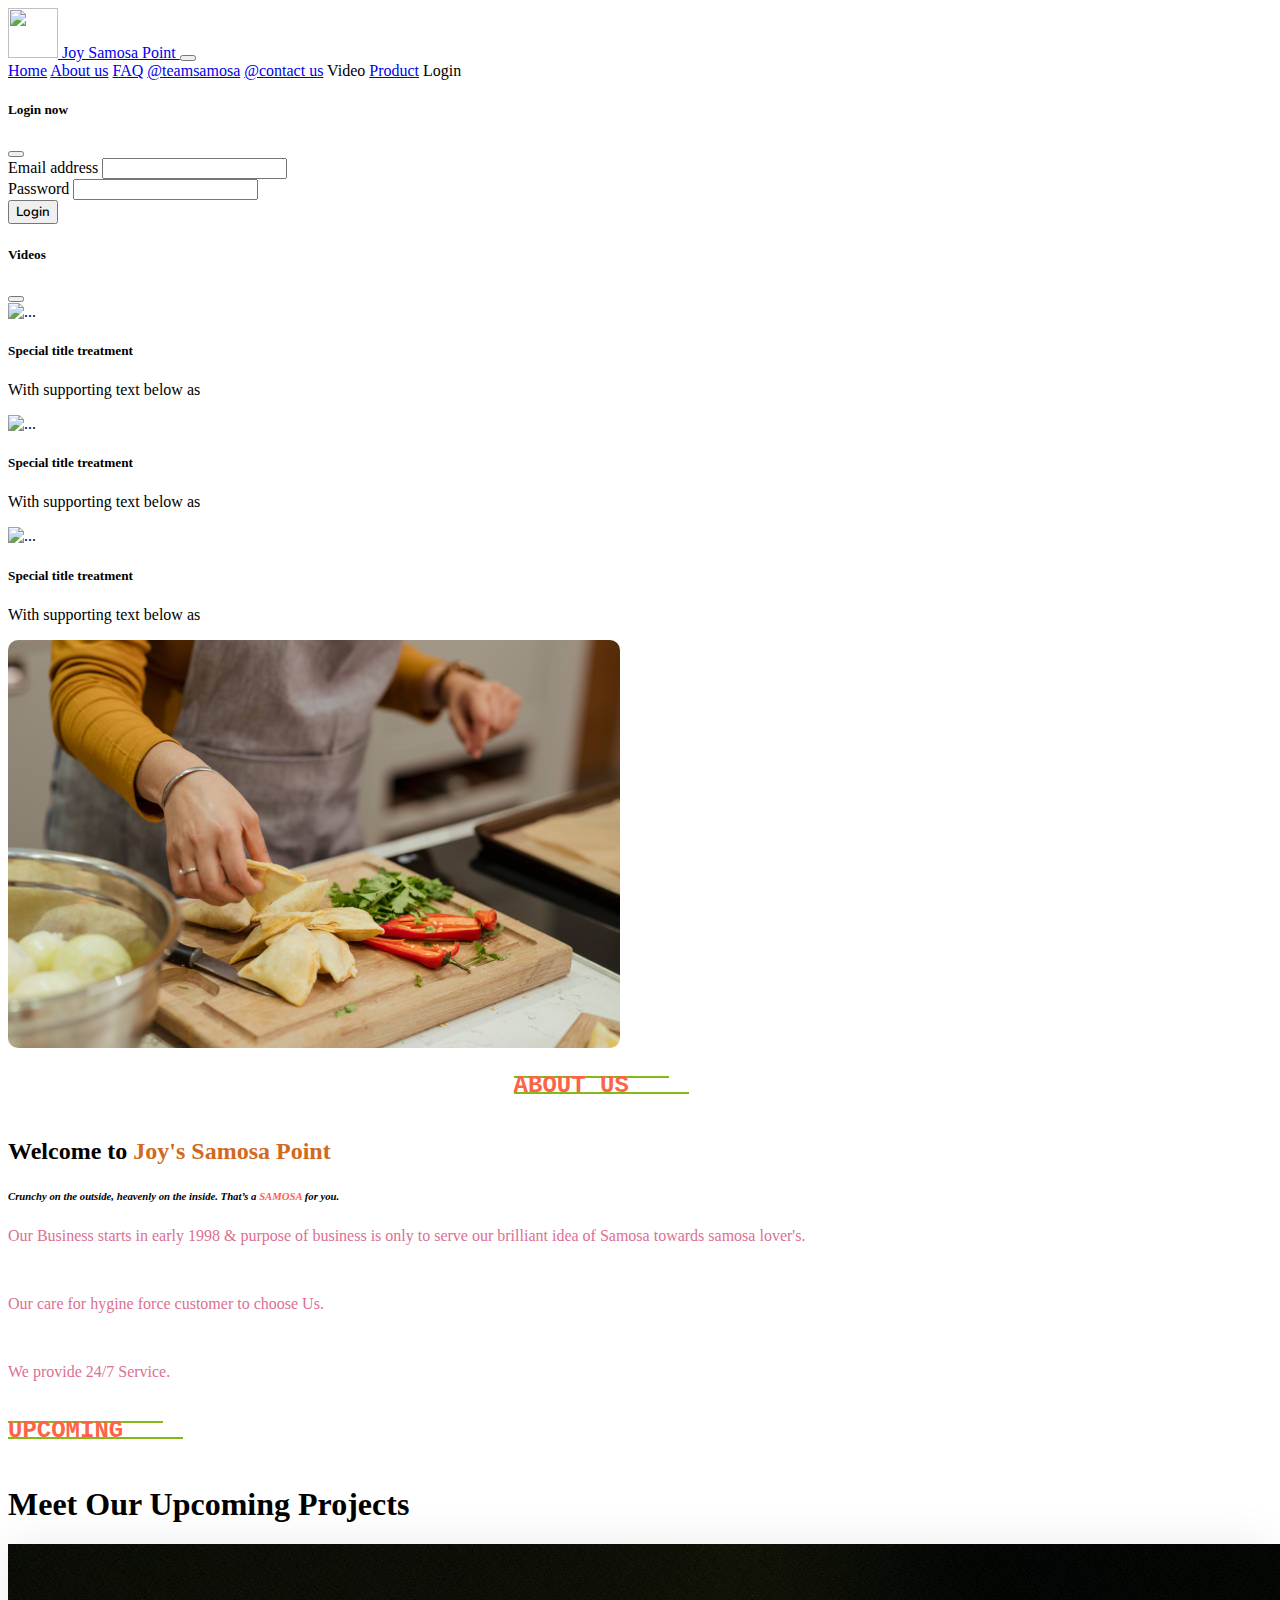
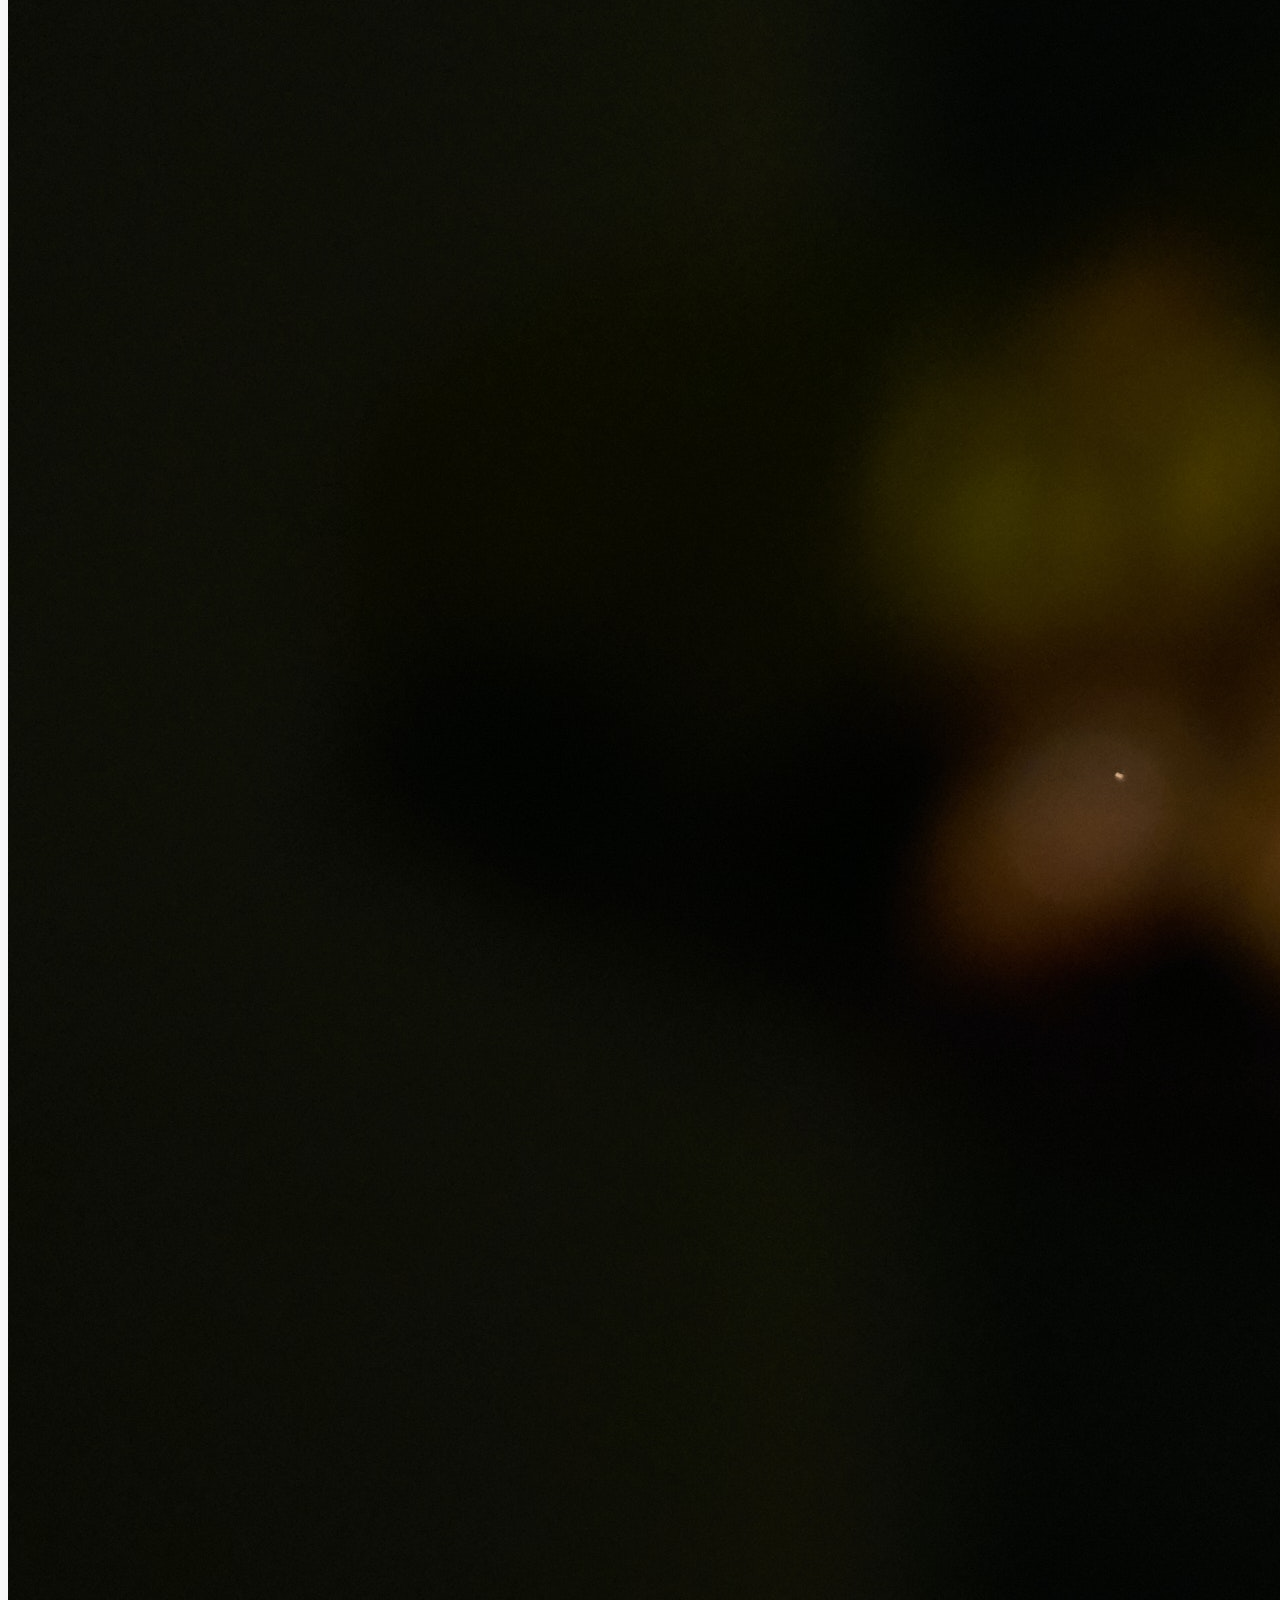
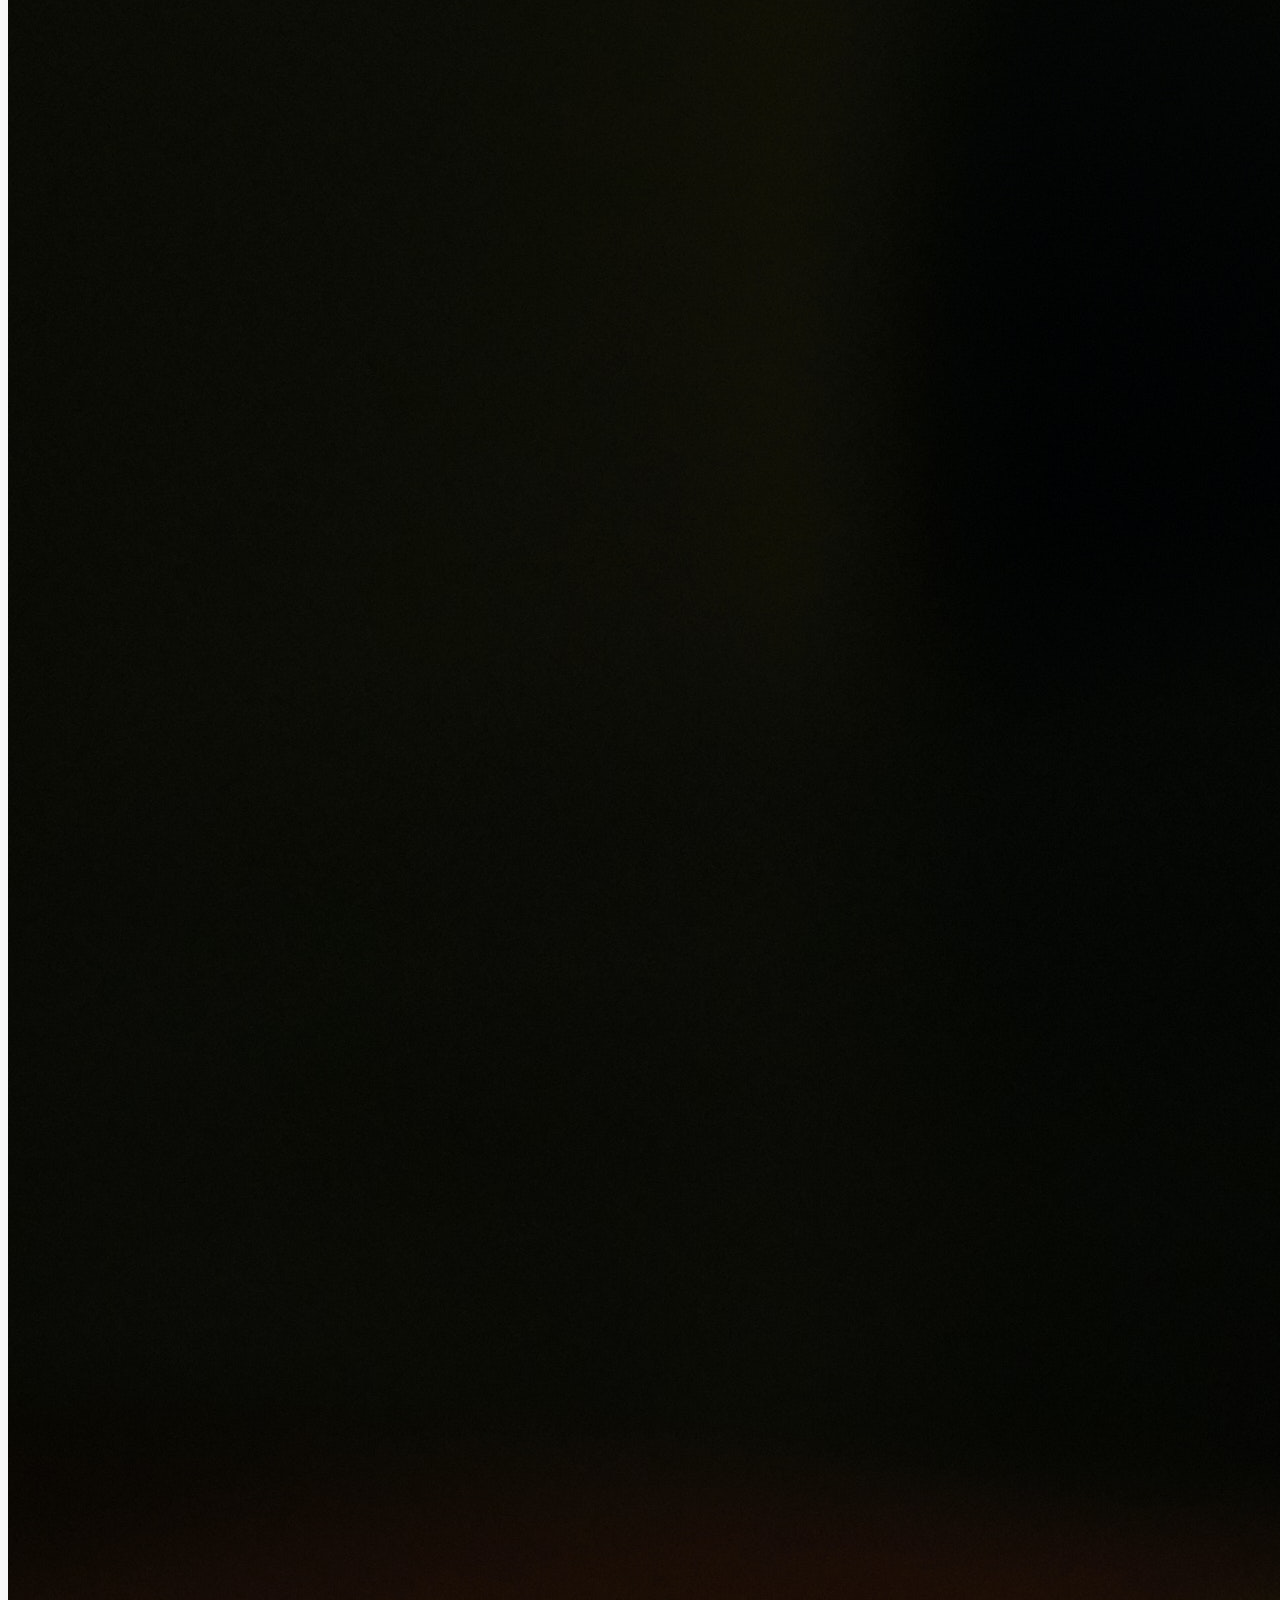
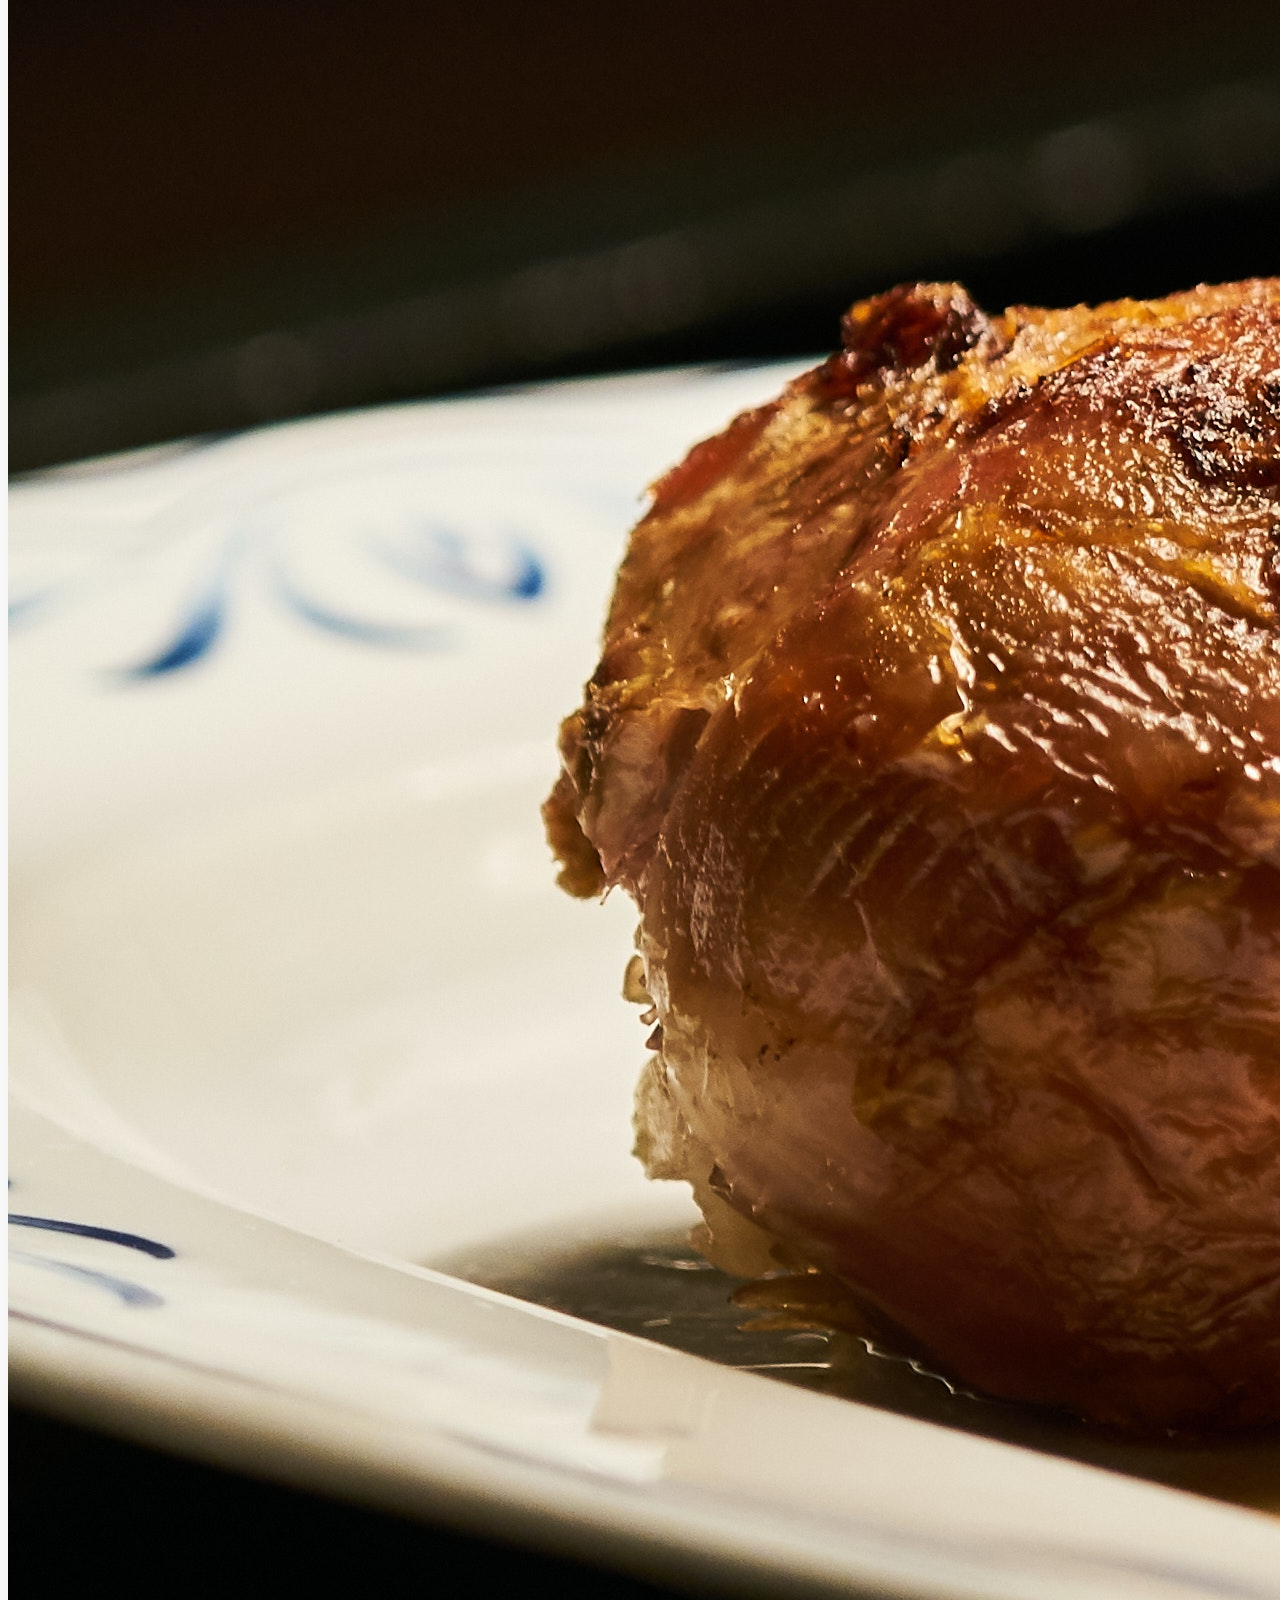
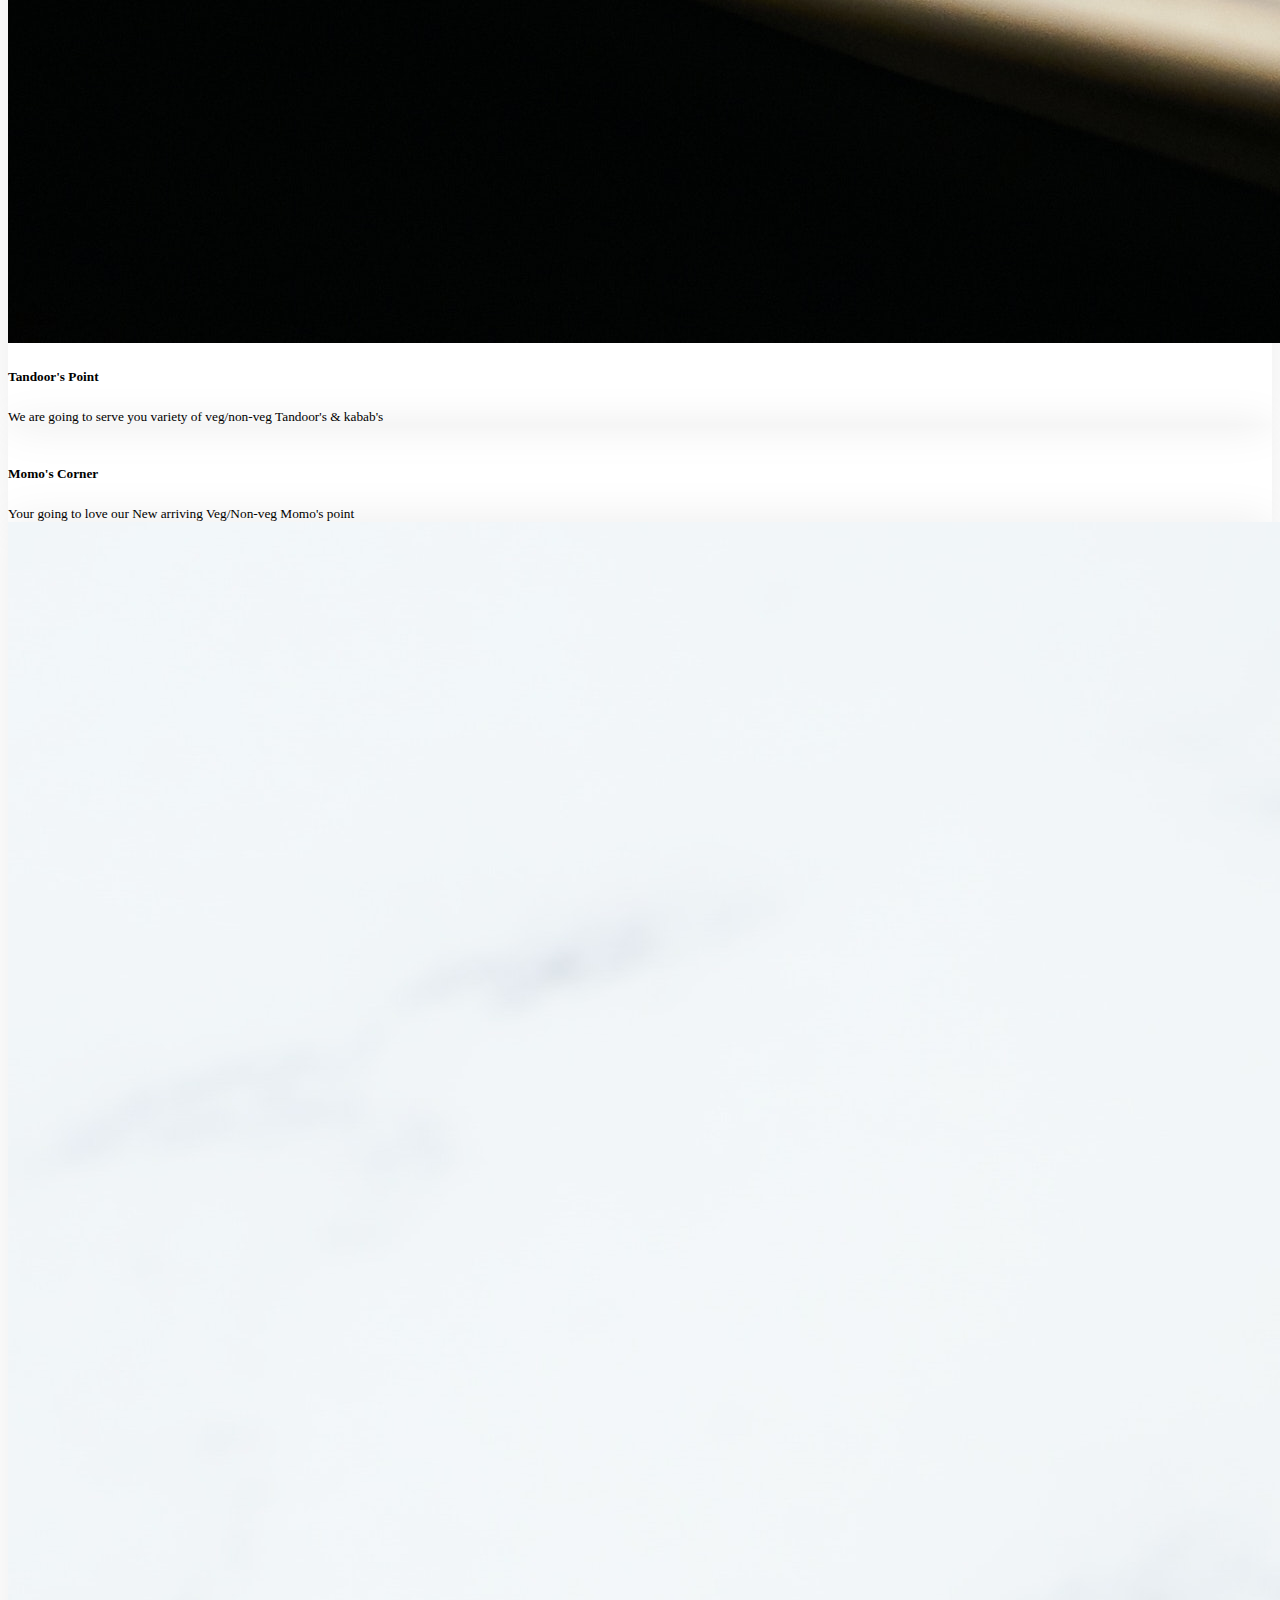
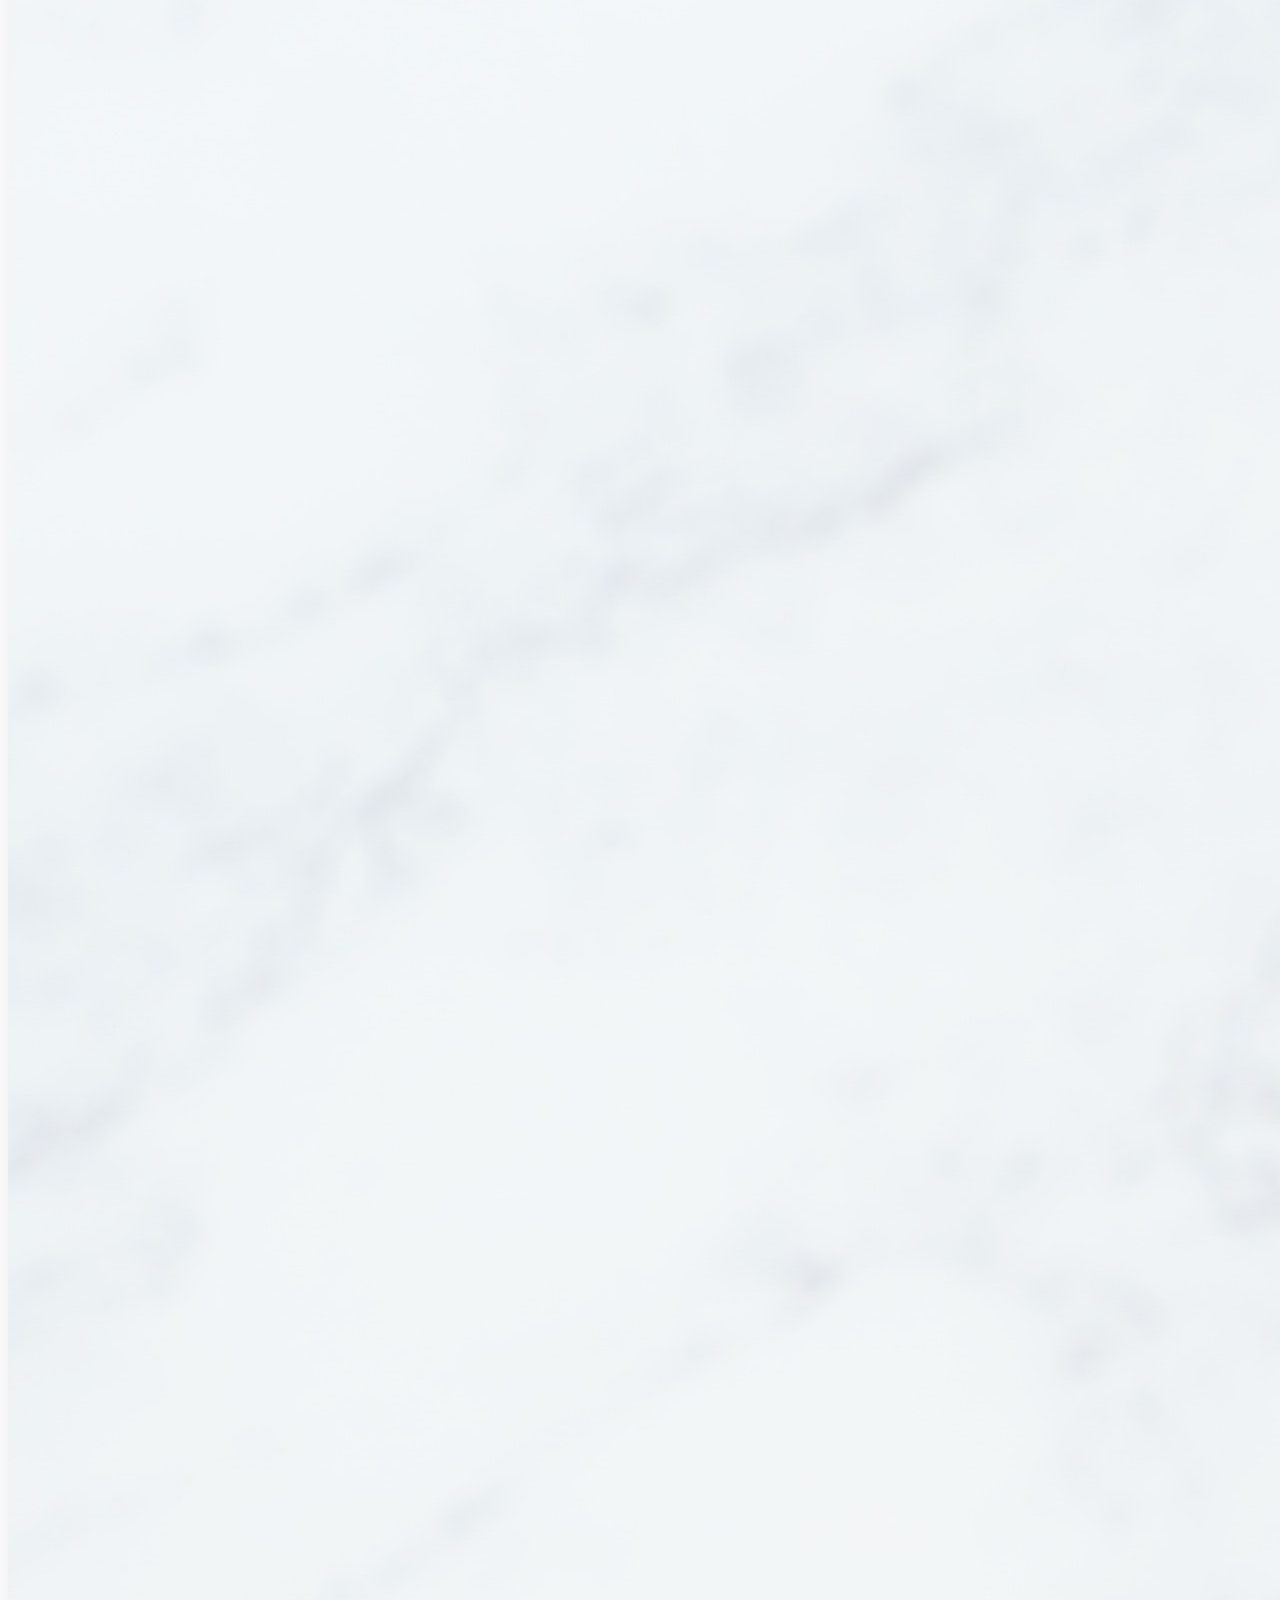
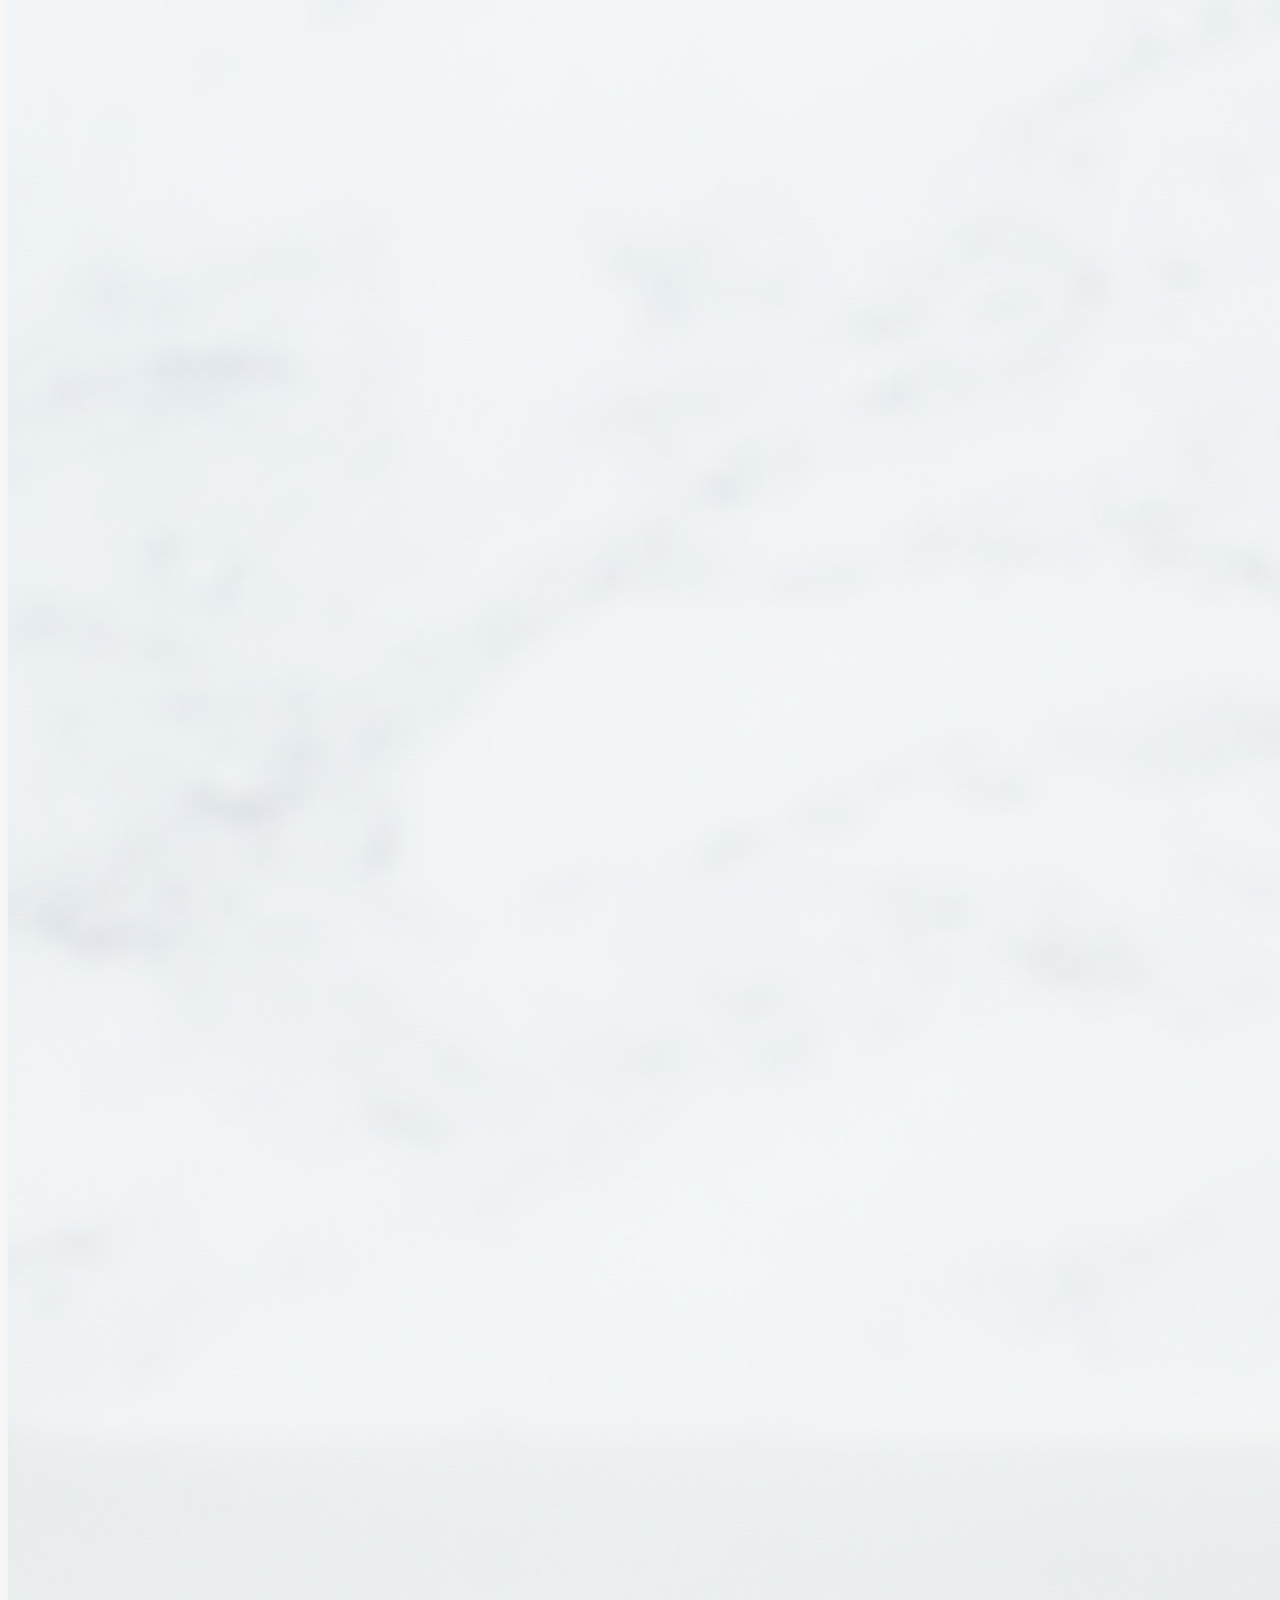
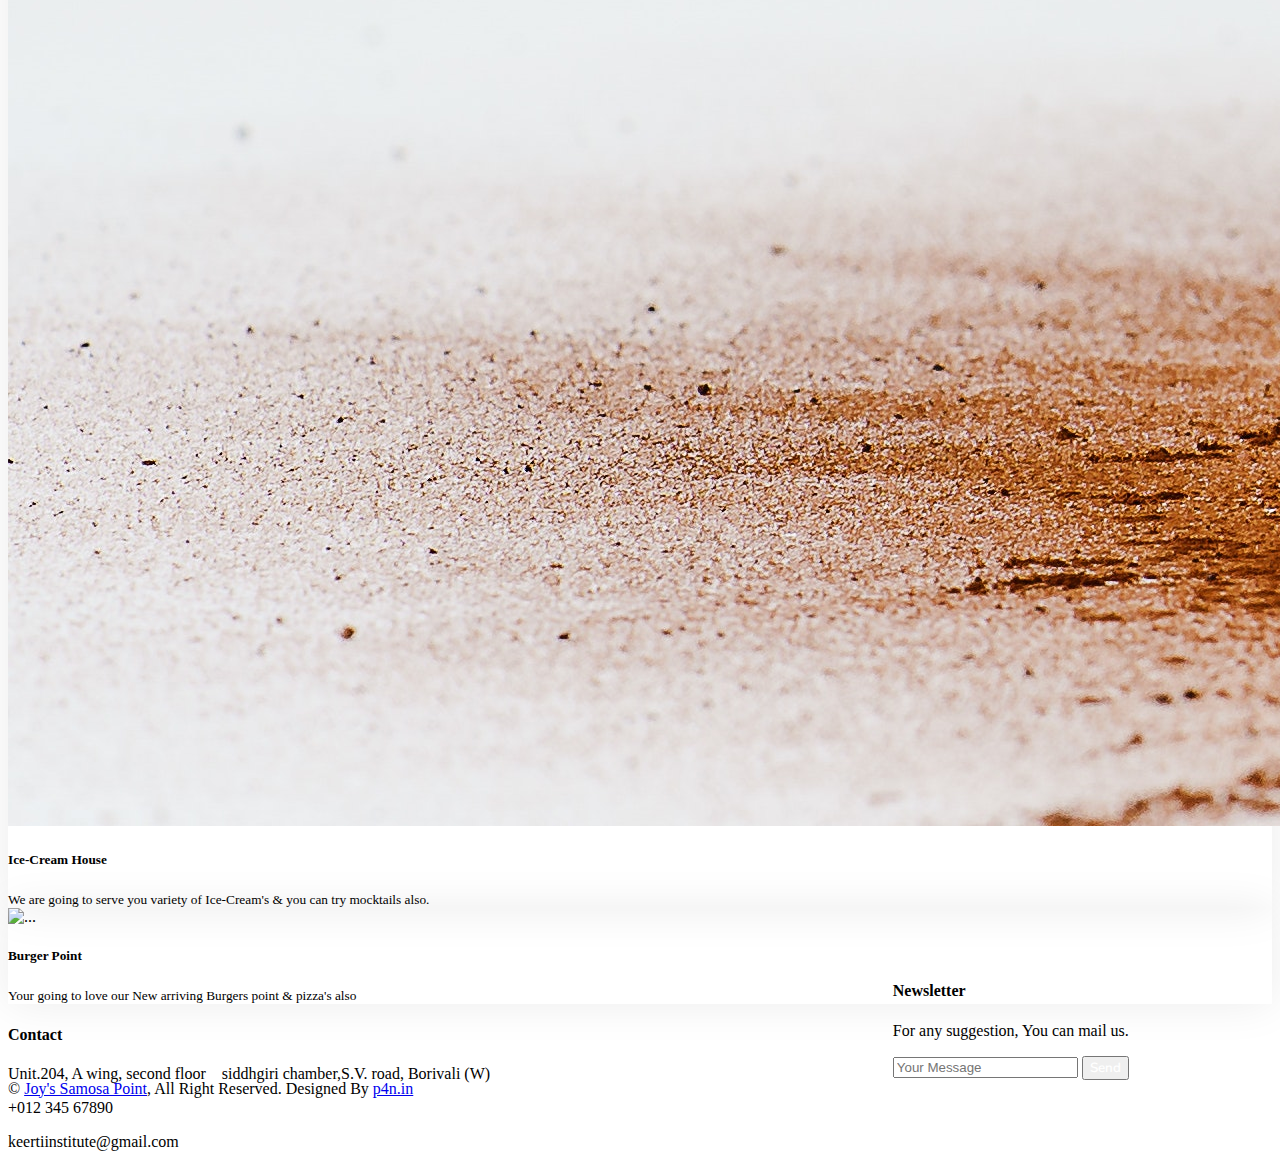
==== commit 50b9a27e: "update aboutus" ====
--- a/about.html
+++ b/about.html
@@ -1,23 +1,34 @@
+
 <!DOCTYPE html>
 <html lang="en">
 <head>
     <meta charset="UTF-8">
     <meta name="viewport" content="width=device-width, initial-scale=1.0">
-    <title>Document</title>
+    <title>About-Us</title>
     <!-- Include via CDN -->
     <link href="https://cdn.jsdelivr.net/npm/bootstrap@5.3.0/dist/css/bootstrap.min.css" rel="stylesheet" integrity="sha384-9ndCyUaIbzAi2FUVXJi0CjmCapSmO7SnpJef0486qhLnuZ2cdeRhO02iuK6FUUVM" crossorigin="anonymous">
     <script src="https://cdn.jsdelivr.net/npm/bootstrap@5.3.0/dist/js/bootstrap.bundle.min.js" integrity="sha384-geWF76RCwLtnZ8qwWowPQNguL3RmwHVBC9FhGdlKrxdiJJigb/j/68SIy3Te4Bkz" crossorigin="anonymous"></script>
-    <link rel="stylesheet" href="css/style.css">
+   <!-- <link rel="stylesheet" href="css/style.css">-->
     <link rel="stylesheet" href="https://cdn.jsdelivr.net/npm/bootstrap-icons@1.10.5/font/bootstrap-icons.css">
+     <!-- Google Web Fonts -->
+     <link href="https://fonts.googleapis.com/css2?family=Heebo:wght@400;500;600&family=Nunito:wght@600;700;800&display=swap" rel="stylesheet">
+     <!-- Libraries Stylesheet -->
+     <link href="css/animate.min.css" rel="stylesheet">
+     <!-- Customized Bootstrap Stylesheet -->
+     <link href="css/bootstrap.min.css" rel="stylesheet">
+     <!-- Template Stylesheet -->
+     <!--<link href="css/style1.css" rel="stylesheet">-->
+     <link rel="stylesheet" href="css/style.css">
 </head>
 <body>
+    
     <!-- header start section -->
-    <div class="container">
-        <nav class="navbar navbar-expand-lg bg-warning">
+    <div class="container ">
+        <nav class="navbar navbar-expand-lg bg-warning ">
             <div class="container-fluid">
               <a class="navbar-brand" href="#">
                 <img src="img/samosa.png" height="50" width="50">
-                  FoodPoint
+                Joy Samosa Point
               </a>
               <button class="navbar-toggler" type="button" data-bs-toggle="collapse" data-bs-target="#navbarNavAltMarkup" aria-controls="navbarNavAltMarkup" aria-expanded="false" aria-label="Toggle navigation">
                 <span class="navbar-toggler-icon"></span>
@@ -29,90 +40,274 @@
                   <a class="nav-link  border border-1 border-warning-subtle fw-bold rounded-pill shadow bg-warning text-center ps-3 pe-3 m-2 " aria-current="page" href="faq.html">FAQ</a>
                   <a class="nav-link  border border-1 border-warning-subtle fw-bold rounded-pill shadow bg-warning text-center ps-3 pe-3 m-2 " aria-current="page" href="#">@teamsamosa</a>
                   <a class="nav-link  border border-1 border-warning-subtle fw-bold rounded-pill shadow bg-warning text-center ps-3 pe-3 m-2 " aria-current="page" href="contactus.html">@contact us</a>
-                  <a class="nav-link  border border-1 border-warning-subtle fw-bold rounded-pill shadow bg-warning text-center ps-3 pe-3 m-2 " aria-current="page" href="video.html">Video</a>  
+                  <a class="nav-link  border border-1 border-warning-subtle fw-bold rounded-pill shadow bg-warning text-center ps-3 pe-3 m-2 " aria-current="page" data-bs-toggle="modal" data-bs-target="#Video">Video</a>
                   <a class="nav-link  border border-1 border-warning-subtle fw-bold rounded-pill shadow bg-warning text-center ps-3 pe-3 m-2 " aria-current="page" href="Product.html">Product</a>
-                  <a class="nav-link  border border-1 border-warning-subtle fw-bold rounded-pill shadow bg-warning text-center ps-3 pe-3 m-2 " aria-current="page" href="login.html">Login</a>
+                  <a class="nav-link  border border-1 border-warning-subtle fw-bold rounded-pill shadow bg-warning text-center ps-3 pe-3 m-2 " aria-current="page" data-bs-toggle="modal" data-bs-target="#Login">Login</a>  
                 </div>
               </div>
             </div>
           </nav>    
     </div>
     <!-- header end section -->
-
-    <!-- about us  start-->
-
-    <div class="container mt-3 ">
-
-            <div class="row">
-                    <div class="col-sm-4">
-                            <img src="img/burger.jpeg" class="img-fluid">
-                    </div>
-                    <div class="col-sm-8">
-                             
-                        <!-- start accordion -->
-
-                                <div class="accordion" id="faq">
-
-                                    <!-- faq 1 start  -->
-
-                                        <div class="accordion-item">
-                                            <h2 class="accordion-header ">
-                                                <button class="accordion-button bg-warning border-2 border  border-white " type="button" data-bs-toggle="collapse" data-bs-target="#faq1" aria-controls="faq1">
-                                                   Question 1 : What are samosas made of ?
-                                                </button>
-                                              </h2>
-                                              <div id="faq1" class="accordion-collapse collapse show border-2 border  border-warning " data-bs-parent="#faq">
-                                                <div class="accordion-body">
-                                                    India. The samosa is prepared with an all-purpose flour (locally known as maida) and stuffed with a filling, often a mixture of diced and cooked or mashed boiled potato, onions, green peas, lentils, ginger, spices and green chili. A samosa can be vegetarian or non-vegetarian, depending on the filling.
-                                                </div>
-                                              </div>
-                                        </div>
-
-
-                                    <!-- faq 1 end -->
-
-                                      <!-- faq 2 start  -->
-
-                                      <div class="accordion-item">
-                                        <h2 class="accordion-header ">
-                                            <button class="accordion-button bg-warning border-2 border  border-white " type="button" data-bs-toggle="collapse" data-bs-target="#faq2" aria-controls="faq2">
-                                               Question 2 : Which country made samosa first?
-                                            </button>
-                                          </h2>
-                                          <div id="faq2" class="accordion-collapse collapse border-2 border  border-warning " data-bs-parent="#faq">
-                                            <div class="accordion-body">
-                                                t was thought of to have originated in Persia around the 11th century AD, though it is likely that it might have come from Kazakhstan, Uzbekistan and Turkmenistan in Central Asia. Royal families of yore loved samosas as they were easy to eat at tea parties, and also to transport as snacks for shikaars (hunt)
-                                            </div>
-                                          </div>
-                                    </div>
-
-
-                                <!-- faq 2 end -->
-                                    
-
-
-
-                                </div>
-
-
-
-
-                        <!-- end accordion -->
-                        
-
-
-                    </div>
-            </div>
-
+    <!-- Modal section Login-->
+    <div class="modal" id="Login" >
+        <div class="modal-dialog modal-dialog-centered">
+          <div class="modal-content">
+            <div class="modal-header bg-warning ">
+              <h5 class="modal-title ">Login now</h5>
+              <button type="button" class="btn-close" data-bs-dismiss="modal" aria-label="Close"></button>
+            </div>
+            <div class="modal-body">
+              <form>
+                <div class="mb-3">
+                  <label for="exampleInputEmail1" class="form-label">Email address</label>
+                  <input type="email" class="form-control" id="exampleInputEmail1" >
+                </div>
+                <div class="mb-3">
+                  <label for="exampleInputPassword1" class="form-label">Password</label>
+                  <input type="password" class="form-control" id="exampleInputPassword1">
+                </div>
+              </form>
+            </div>
+            <div class="modal-footer bg-warning border-5 border-warning ">
+              <button type="button" class="btn btn-danger ">Login</button>
+            </div>
+          </div>
+        </div>
+      </div>
+<!-- End Modal Section Login -->
+<!-- Modal Section Video-->
+<div class="modal fade" id="Video" tabindex="-1" aria-labelledby="exampleModalLabel" aria-hidden="true">
+    <div class="modal-dialog modal-dialog-centered">
+        <div class="modal-content">
+            <div class="modal-header">
+                <h5 class="modal-title" id="exampleModalLabel">Videos</h5>
+                <button type="button" class="btn-close" data-bs-dismiss="modal" aria-label="Close"></button>
+            </div>
+            <div class="modal-body">
+    <div class="card m-2 p-2 bg-warning">
+        <div class="row">
+          <div class="col-sm-4 p-3">
+            <img src="img/samosa.png" class="img-thumbnail" alt="...">
+          </div>
+          <div class="col-sm-8 p-3">
+            <div class="#">
+                    <h5 class="card-title">Special title treatment</h5>
+                    <p class="card-text">With supporting text below as </p>
+            </div>
+          </div>                                                  
+        </div>
+    </div> 
+    <div class="card m-2 p-2 bg-warning">
+        <div class="row">
+          <div class="col-sm-4 p-3 ">
+            <img src="img/samosa.png" class="img-thumbnail" alt="...">
+          </div>
+          <div class="col-sm-8 p-3">
+            <div class="#">
+                    <h5 class="card-title">Special title treatment</h5>
+                    <p class="card-text">With supporting text below as </p>
+            </div>
+          </div>                                                  
+        </div>
+    </div> 
+    <div class="card m-2 p-2 bg-warning">
+        <div class="row">
+          <div class="col-sm-4 p-3">
+            <img src="img/samosa.png" class="img-thumbnail" alt="...">
+          </div>
+          <div class="col-sm-8 p-3">
+            <div class="#">
+                    <h5 class="card-title">Special title treatment</h5>
+                    <p class="card-text">With supporting text below as </p>
+            </div>
+          </div>                                                  
+        </div>
+    </div> 
+    
     </div>
-
-    <!-- about us end -->
-   
-
-
-
-    
-    
-
+    
+  </div>
+</div>
+</div>
+</div>
+
+<!--End Modal Section Video-->
+
+      
+
+
+<div class="container mt-2 card shadow">
+    <!--About us BOx-->
+    <div class="container">
+        <!-- About Start -->
+        <div class="container-xxl py-5" >
+            <div class="container">
+                <div class="row g-5">
+                    <div class="col-lg-6 wow fadeInUp" data-wow-delay="0.1s" style="min-height: 400px;">
+                        <div class="position-relative h-100">
+                            <img class="img-fluid position-absolute w-100 h-100 card shadow border border-1 border-light-subtle" src="img/recipe.jpg" alt="" style="object-fit: cover; border-radius: 10px;">
+                        </div>
+                    </div>
+                    <div class="col-lg-6 wow fadeInUp" data-wow-delay="0.3s">
+                        <h2 class="section-title text-start text-center text-primary  pe-3 mt-2 " style="color:tomato; margin-left: 40%;font-family: 'Courier New', Courier, monospace;"><strong>About Us</strong></h2>
+                        <h2 class="mb-4">Welcome to <span style="color: chocolate;">Joy's Samosa Point</span></h2>
+                        <figcaption class="blockquote-footer">
+                        <h6><i>Crunchy on the outside, heavenly on the inside. That’s a <i style="color: tomato;"> SAMOSA </i> for you.</i></h6>
+                        </figcaption>
+                        <div style="color: palevioletred;" class="list-styled">
+                            <div class="col">
+                                <p class="mb-0"><li>Our Business starts in early 1998 & purpose of business is only to serve our brilliant idea of Samosa towards samosa lover's.</li></p>
+                            </div><br>
+                            <div class="col-">
+                                <p class="mb-0"><li>Our care for hygine force customer to choose Us.</li> </p>
+                            </div><br>
+                            <div class="col">
+                                <p class="mb-0"><li>We provide 24/7 Service.</li></p>
+                            </div>
+                        </div> 
+                        <!-- <a class="btn btn-outline-light py-2 px-4 mt-2" style="border-radius: 10px; background-color: orange" href=""><h5>Read More</h5></a> -->
+                    </div>
+                </div>
+            </div>
+        </div>
+        <!-- About End -->
+    
+    
+        <!-- Team Start -->
+        <div class="container-xxl py-5">
+            <div class="container">
+                <div class="text-center wow fadeInUp" data-wow-delay="0.1s">
+                  <h2 class="section-title text-start text-center text-primary  pe-3 mt-2 " style="color:tomato;font-family: 'Courier New', Courier, monospace;"><strong>UPCOMING</strong></h2>
+                    <h1 class="mb-5">Meet Our Upcoming Projects</h1>
+                </div>
+                <div class="row g-4">
+                    <div class="col-lg-3 col-md-6 wow fadeInUp" data-wow-delay="0.1s">
+                        <div class="team-item">
+                            <div class="overflow-hidden">
+                                <img class="img-thumbnail img-fluid" src="img/tandoors.jpg" alt="">
+                            </div>
+                       
+                            <div class="text-center p-4">
+                                <h5 class="mb-0">Tandoor's Point</h5>
+                                <small>We are going to serve you variety of veg/non-veg Tandoor's & kabab's</small>
+                            </div>
+                        </div>
+                    </div>
+                    <div class="col-lg-3 col-md-6 wow fadeInUp" data-wow-delay="0.3s">
+                        <div class="team-item">
+                            <div class="overflow-hidden">
+                                <img class="img-thumbnail " src="img/momos.jpg" alt="">
+                            </div>
+                            
+                            <div class="text-center p-4">
+                                <h5 class="mb-0">Momo's Corner</h5>
+                                <small>Your going to love our New arriving Veg/Non-veg Momo's point</small>
+                            </div>
+                        </div>
+                    </div>
+                    <div class="col-lg-3 col-md-6 wow fadeInUp" data-wow-delay="0.5s">
+                        <div class="team-item">
+                            <div class="overflow-hidden">
+                                <img class="img-thumbnail img-fluid"  src="img/cream.jpg" alt="">
+                            </div>
+                          
+                            <div class="text-center p-4">
+                                <h5 class="mb-0">Ice-Cream  House</h5>
+                                <small> We are going to serve you variety of Ice-Cream's & you can try mocktails also.</small>
+                            </div>
+                        </div>
+                    </div>
+                    <div class="col-lg-3 col-md-6 wow fadeInUp" data-wow-delay="0.7s">
+                        <div class="team-item">
+                            <div class="overflow-hidden">
+                                <img src="img/burger1.jpg" class="img-thumbnail img-fluid" alt="...">
+                            </div>
+                          
+                            <div class="text-center p-4">
+                                <h5 class="mb-0">Burger Point</h5>
+                                <small>Your going to love our New arriving Burgers point & pizza's also</small>
+                            </div>
+                        </div>
+                    </div>
+                </div>
+            </div>
+        </div>
+        <!-- Team End -->
+            
+    
+        <!-- Footer Start -->
+        <div class="container-fluid bg-dark text-light footer pt-5 mt-5 wow fadeIn" data-wow-delay="0.1s">
+            <div class="container py-5">
+                <div class="row g-5">
+                   
+                    <div class="col-lg-3 col-md-6">
+                        <h4 class="text-white mb-3">Contact</h4>
+                        <p class="mb-2"><i class="fa fa-map-marker-alt me-0"></i>Unit.204, A wing, second floor &nbsp;&nbsp; siddhgiri chamber,S.V. road, Borivali (W)</p>
+                        <p class="mb-2"><i class="fa fa-phone-alt me-0"></i>+012 345 67890</p>
+                        <p class="mb-2"><i class="fa fa-envelope me-0"></i>keertiinstitute@gmail.com</p>
+                        <!-- <div class="d-flex pt-2">
+                            <a class="btn btn-outline-light btn-social" href=""><i class="fab fa-twitter"></i></a>
+                            <a class="btn btn-outline-light btn-social" href=""><i class="fab fa-facebook-f"></i></a>
+                            <a class="btn btn-outline-light btn-social" href=""><i class="fab fa-youtube"></i></a>
+                            <a class="btn btn-outline-light btn-social" href=""><i class="fab fa-linkedin-in"></i></a>
+                        </div> -->
+                    </div>
+                    
+                    
+                    <div class="col-lg-3 col-md-6"  style="margin-left: 70%; margin-top: -190px;">
+                        <h4 class="text-white mb-3" >Newsletter</h4>
+                        <p>For any suggestion, You can mail us.</p>
+                        <div class="position-relative mx-auto" style="max-width: 400px;">
+                            <input class="form-control border-primary w-100 py-3 ps-4 pe-5" type="text" placeholder="Your Message">
+                            <button type="reset" value="reset" class="btn btn-primary py-2 position-absolute top-0 end-0 mt-2 me-2"  >Send</button>
+                        </div>
+                    </div>
+                
+                </div>
+            </div>
+            <div class="container">
+                <div class="copyright">
+                    <div class="row">
+                        <div class="col-md-6 text-center text-md-start mb-3 mb-md-0">
+                            &copy; <a class="border-bottom" href="#">Joy's Samosa Point</a>, All Right Reserved.
+    
+                            <!--/*** This template is free as long as you keep the footer author’s credit link/attribution link/backlink. If you'd like to use the template without the footer author’s credit link/attribution link/backlink, you can purchase the Credit Removal License from "https://htmlcodex.com/credit-removal". Thank you for your support. ***/-->
+                            Designed By <a class="border-bottom" href="https://p4n.in/">p4n.in</a>
+                        </div>
+                       
+                    </div>
+                </div>
+            </div>
+        </div>
+        <!-- Footer End -->
+    
+    </div>
+        <!-- JavaScript Libraries -->
+        <script src="https://code.jquery.com/jquery-3.4.1.min.js"></script>
+        <script src="https://cdn.jsdelivr.net/npm/bootstrap@5.0.0/dist/js/bootstrap.bundle.min.js"></script>
+        <script src="js/wow.min.js"></script>
+        <script src="js/easing.min.js"></script>
+       
+    
+        <!-- Template Javascript -->
+        <script src="js/main.js"></script>
+    <!--About us End-->
+
+</div>
 </body>
 </html>
+
+
+
+
+
+
+
+
+
+
+
+
+
+
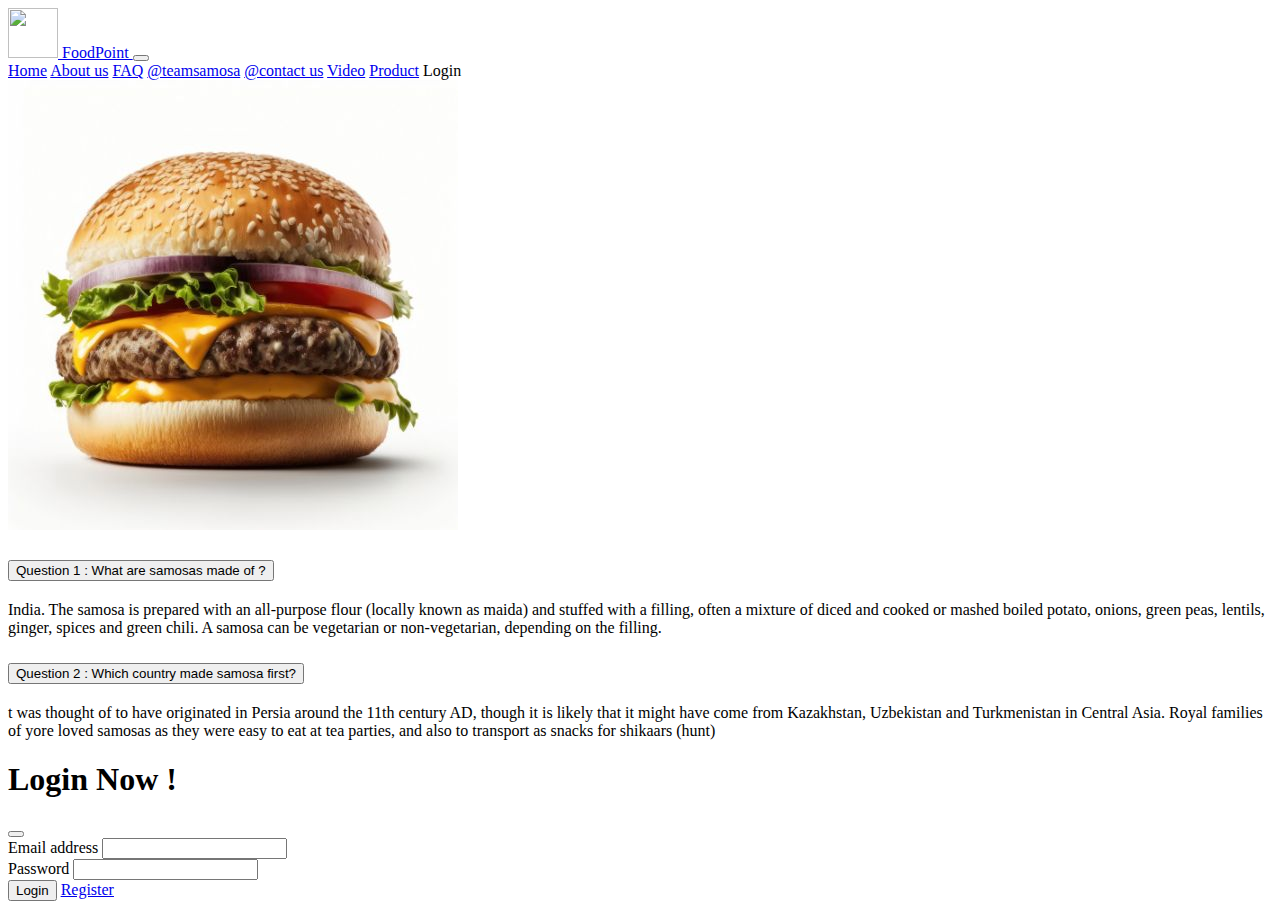
==== commit 46b668a0: "Login/register Button" ====
--- a/about.html
+++ b/about.html
@@ -1,34 +1,23 @@
-
 <!DOCTYPE html>
 <html lang="en">
 <head>
     <meta charset="UTF-8">
     <meta name="viewport" content="width=device-width, initial-scale=1.0">
-    <title>About-Us</title>
+    <title>Document</title>
     <!-- Include via CDN -->
     <link href="https://cdn.jsdelivr.net/npm/bootstrap@5.3.0/dist/css/bootstrap.min.css" rel="stylesheet" integrity="sha384-9ndCyUaIbzAi2FUVXJi0CjmCapSmO7SnpJef0486qhLnuZ2cdeRhO02iuK6FUUVM" crossorigin="anonymous">
     <script src="https://cdn.jsdelivr.net/npm/bootstrap@5.3.0/dist/js/bootstrap.bundle.min.js" integrity="sha384-geWF76RCwLtnZ8qwWowPQNguL3RmwHVBC9FhGdlKrxdiJJigb/j/68SIy3Te4Bkz" crossorigin="anonymous"></script>
-   <!-- <link rel="stylesheet" href="css/style.css">-->
+    <link rel="stylesheet" href="css/style.css">
     <link rel="stylesheet" href="https://cdn.jsdelivr.net/npm/bootstrap-icons@1.10.5/font/bootstrap-icons.css">
-     <!-- Google Web Fonts -->
-     <link href="https://fonts.googleapis.com/css2?family=Heebo:wght@400;500;600&family=Nunito:wght@600;700;800&display=swap" rel="stylesheet">
-     <!-- Libraries Stylesheet -->
-     <link href="css/animate.min.css" rel="stylesheet">
-     <!-- Customized Bootstrap Stylesheet -->
-     <link href="css/bootstrap.min.css" rel="stylesheet">
-     <!-- Template Stylesheet -->
-     <!--<link href="css/style1.css" rel="stylesheet">-->
-     <link rel="stylesheet" href="css/style.css">
 </head>
 <body>
-    
     <!-- header start section -->
-    <div class="container ">
-        <nav class="navbar navbar-expand-lg bg-warning ">
+    <div class="container">
+        <nav class="navbar navbar-expand-lg bg-warning">
             <div class="container-fluid">
               <a class="navbar-brand" href="#">
                 <img src="img/samosa.png" height="50" width="50">
-                Joy Samosa Point
+                  FoodPoint
               </a>
               <button class="navbar-toggler" type="button" data-bs-toggle="collapse" data-bs-target="#navbarNavAltMarkup" aria-controls="navbarNavAltMarkup" aria-expanded="false" aria-label="Toggle navigation">
                 <span class="navbar-toggler-icon"></span>
@@ -40,274 +29,120 @@
                   <a class="nav-link  border border-1 border-warning-subtle fw-bold rounded-pill shadow bg-warning text-center ps-3 pe-3 m-2 " aria-current="page" href="faq.html">FAQ</a>
                   <a class="nav-link  border border-1 border-warning-subtle fw-bold rounded-pill shadow bg-warning text-center ps-3 pe-3 m-2 " aria-current="page" href="#">@teamsamosa</a>
                   <a class="nav-link  border border-1 border-warning-subtle fw-bold rounded-pill shadow bg-warning text-center ps-3 pe-3 m-2 " aria-current="page" href="contactus.html">@contact us</a>
-                  <a class="nav-link  border border-1 border-warning-subtle fw-bold rounded-pill shadow bg-warning text-center ps-3 pe-3 m-2 " aria-current="page" data-bs-toggle="modal" data-bs-target="#Video">Video</a>
+                  <a class="nav-link  border border-1 border-warning-subtle fw-bold rounded-pill shadow bg-warning text-center ps-3 pe-3 m-2 " aria-current="page" href="video.html">Video</a>  
                   <a class="nav-link  border border-1 border-warning-subtle fw-bold rounded-pill shadow bg-warning text-center ps-3 pe-3 m-2 " aria-current="page" href="Product.html">Product</a>
-                  <a class="nav-link  border border-1 border-warning-subtle fw-bold rounded-pill shadow bg-warning text-center ps-3 pe-3 m-2 " aria-current="page" data-bs-toggle="modal" data-bs-target="#Login">Login</a>  
+                  <a class="nav-link  border border-1 border-warning-subtle fw-bold rounded-pill shadow bg-warning text-center ps-3 pe-3 m-2 " aria-current="page" data-bs-toggle="modal" data-bs-target="#login">Login</a>
                 </div>
               </div>
             </div>
           </nav>    
     </div>
     <!-- header end section -->
-    <!-- Modal section Login-->
-    <div class="modal" id="Login" >
-        <div class="modal-dialog modal-dialog-centered">
-          <div class="modal-content">
-            <div class="modal-header bg-warning ">
-              <h5 class="modal-title ">Login now</h5>
-              <button type="button" class="btn-close" data-bs-dismiss="modal" aria-label="Close"></button>
-            </div>
-            <div class="modal-body">
-              <form>
-                <div class="mb-3">
-                  <label for="exampleInputEmail1" class="form-label">Email address</label>
-                  <input type="email" class="form-control" id="exampleInputEmail1" >
-                </div>
-                <div class="mb-3">
-                  <label for="exampleInputPassword1" class="form-label">Password</label>
-                  <input type="password" class="form-control" id="exampleInputPassword1">
-                </div>
-              </form>
-            </div>
-            <div class="modal-footer bg-warning border-5 border-warning ">
-              <button type="button" class="btn btn-danger ">Login</button>
-            </div>
-          </div>
-        </div>
-      </div>
-<!-- End Modal Section Login -->
-<!-- Modal Section Video-->
-<div class="modal fade" id="Video" tabindex="-1" aria-labelledby="exampleModalLabel" aria-hidden="true">
-    <div class="modal-dialog modal-dialog-centered">
-        <div class="modal-content">
-            <div class="modal-header">
-                <h5 class="modal-title" id="exampleModalLabel">Videos</h5>
-                <button type="button" class="btn-close" data-bs-dismiss="modal" aria-label="Close"></button>
-            </div>
-            <div class="modal-body">
-    <div class="card m-2 p-2 bg-warning">
-        <div class="row">
-          <div class="col-sm-4 p-3">
-            <img src="img/samosa.png" class="img-thumbnail" alt="...">
-          </div>
-          <div class="col-sm-8 p-3">
-            <div class="#">
-                    <h5 class="card-title">Special title treatment</h5>
-                    <p class="card-text">With supporting text below as </p>
-            </div>
-          </div>                                                  
-        </div>
-    </div> 
-    <div class="card m-2 p-2 bg-warning">
-        <div class="row">
-          <div class="col-sm-4 p-3 ">
-            <img src="img/samosa.png" class="img-thumbnail" alt="...">
-          </div>
-          <div class="col-sm-8 p-3">
-            <div class="#">
-                    <h5 class="card-title">Special title treatment</h5>
-                    <p class="card-text">With supporting text below as </p>
-            </div>
-          </div>                                                  
-        </div>
-    </div> 
-    <div class="card m-2 p-2 bg-warning">
-        <div class="row">
-          <div class="col-sm-4 p-3">
-            <img src="img/samosa.png" class="img-thumbnail" alt="...">
-          </div>
-          <div class="col-sm-8 p-3">
-            <div class="#">
-                    <h5 class="card-title">Special title treatment</h5>
-                    <p class="card-text">With supporting text below as </p>
-            </div>
-          </div>                                                  
-        </div>
-    </div> 
-    
-    </div>
-    
-  </div>
-</div>
-</div>
-</div>
 
-<!--End Modal Section Video-->
+    <!-- about us  start-->
 
-      
+    <div class="container mt-3 ">
+
+            <div class="row">
+                    <div class="col-sm-4">
+                            <img src="img/burger.jpeg" class="img-fluid">
+                    </div>
+                    <div class="col-sm-8">
+                             
+                        <!-- start accordion -->
+
+                                <div class="accordion" id="faq">
+
+                                    <!-- faq 1 start  -->
+
+                                        <div class="accordion-item">
+                                            <h2 class="accordion-header ">
+                                                <button class="accordion-button bg-warning border-2 border  border-white " type="button" data-bs-toggle="collapse" data-bs-target="#faq1" aria-controls="faq1">
+                                                   Question 1 : What are samosas made of ?
+                                                </button>
+                                              </h2>
+                                              <div id="faq1" class="accordion-collapse collapse show border-2 border  border-warning " data-bs-parent="#faq">
+                                                <div class="accordion-body">
+                                                    India. The samosa is prepared with an all-purpose flour (locally known as maida) and stuffed with a filling, often a mixture of diced and cooked or mashed boiled potato, onions, green peas, lentils, ginger, spices and green chili. A samosa can be vegetarian or non-vegetarian, depending on the filling.
+                                                </div>
+                                              </div>
+                                        </div>
 
 
-<div class="container mt-2 card shadow">
-    <!--About us BOx-->
-    <div class="container">
-        <!-- About Start -->
-        <div class="container-xxl py-5" >
-            <div class="container">
-                <div class="row g-5">
-                    <div class="col-lg-6 wow fadeInUp" data-wow-delay="0.1s" style="min-height: 400px;">
-                        <div class="position-relative h-100">
-                            <img class="img-fluid position-absolute w-100 h-100 card shadow border border-1 border-light-subtle" src="img/recipe.jpg" alt="" style="object-fit: cover; border-radius: 10px;">
-                        </div>
-                    </div>
-                    <div class="col-lg-6 wow fadeInUp" data-wow-delay="0.3s">
-                        <h2 class="section-title text-start text-center text-primary  pe-3 mt-2 " style="color:tomato; margin-left: 40%;font-family: 'Courier New', Courier, monospace;"><strong>About Us</strong></h2>
-                        <h2 class="mb-4">Welcome to <span style="color: chocolate;">Joy's Samosa Point</span></h2>
-                        <figcaption class="blockquote-footer">
-                        <h6><i>Crunchy on the outside, heavenly on the inside. That’s a <i style="color: tomato;"> SAMOSA </i> for you.</i></h6>
-                        </figcaption>
-                        <div style="color: palevioletred;" class="list-styled">
-                            <div class="col">
-                                <p class="mb-0"><li>Our Business starts in early 1998 & purpose of business is only to serve our brilliant idea of Samosa towards samosa lover's.</li></p>
-                            </div><br>
-                            <div class="col-">
-                                <p class="mb-0"><li>Our care for hygine force customer to choose Us.</li> </p>
-                            </div><br>
-                            <div class="col">
-                                <p class="mb-0"><li>We provide 24/7 Service.</li></p>
-                            </div>
-                        </div> 
-                        <!-- <a class="btn btn-outline-light py-2 px-4 mt-2" style="border-radius: 10px; background-color: orange" href=""><h5>Read More</h5></a> -->
-                    </div>
-                </div>
-            </div>
-        </div>
-        <!-- About End -->
-    
-    
-        <!-- Team Start -->
-        <div class="container-xxl py-5">
-            <div class="container">
-                <div class="text-center wow fadeInUp" data-wow-delay="0.1s">
-                  <h2 class="section-title text-start text-center text-primary  pe-3 mt-2 " style="color:tomato;font-family: 'Courier New', Courier, monospace;"><strong>UPCOMING</strong></h2>
-                    <h1 class="mb-5">Meet Our Upcoming Projects</h1>
-                </div>
-                <div class="row g-4">
-                    <div class="col-lg-3 col-md-6 wow fadeInUp" data-wow-delay="0.1s">
-                        <div class="team-item">
-                            <div class="overflow-hidden">
-                                <img class="img-thumbnail img-fluid" src="img/tandoors.jpg" alt="">
-                            </div>
-                       
-                            <div class="text-center p-4">
-                                <h5 class="mb-0">Tandoor's Point</h5>
-                                <small>We are going to serve you variety of veg/non-veg Tandoor's & kabab's</small>
-                            </div>
-                        </div>
-                    </div>
-                    <div class="col-lg-3 col-md-6 wow fadeInUp" data-wow-delay="0.3s">
-                        <div class="team-item">
-                            <div class="overflow-hidden">
-                                <img class="img-thumbnail " src="img/momos.jpg" alt="">
-                            </div>
-                            
-                            <div class="text-center p-4">
-                                <h5 class="mb-0">Momo's Corner</h5>
-                                <small>Your going to love our New arriving Veg/Non-veg Momo's point</small>
-                            </div>
-                        </div>
-                    </div>
-                    <div class="col-lg-3 col-md-6 wow fadeInUp" data-wow-delay="0.5s">
-                        <div class="team-item">
-                            <div class="overflow-hidden">
-                                <img class="img-thumbnail img-fluid"  src="img/cream.jpg" alt="">
-                            </div>
-                          
-                            <div class="text-center p-4">
-                                <h5 class="mb-0">Ice-Cream  House</h5>
-                                <small> We are going to serve you variety of Ice-Cream's & you can try mocktails also.</small>
-                            </div>
-                        </div>
-                    </div>
-                    <div class="col-lg-3 col-md-6 wow fadeInUp" data-wow-delay="0.7s">
-                        <div class="team-item">
-                            <div class="overflow-hidden">
-                                <img src="img/burger1.jpg" class="img-thumbnail img-fluid" alt="...">
-                            </div>
-                          
-                            <div class="text-center p-4">
-                                <h5 class="mb-0">Burger Point</h5>
-                                <small>Your going to love our New arriving Burgers point & pizza's also</small>
-                            </div>
-                        </div>
-                    </div>
-                </div>
-            </div>
-        </div>
-        <!-- Team End -->
-            
-    
-        <!-- Footer Start -->
-        <div class="container-fluid bg-dark text-light footer pt-5 mt-5 wow fadeIn" data-wow-delay="0.1s">
-            <div class="container py-5">
-                <div class="row g-5">
-                   
-                    <div class="col-lg-3 col-md-6">
-                        <h4 class="text-white mb-3">Contact</h4>
-                        <p class="mb-2"><i class="fa fa-map-marker-alt me-0"></i>Unit.204, A wing, second floor &nbsp;&nbsp; siddhgiri chamber,S.V. road, Borivali (W)</p>
-                        <p class="mb-2"><i class="fa fa-phone-alt me-0"></i>+012 345 67890</p>
-                        <p class="mb-2"><i class="fa fa-envelope me-0"></i>keertiinstitute@gmail.com</p>
-                        <!-- <div class="d-flex pt-2">
-                            <a class="btn btn-outline-light btn-social" href=""><i class="fab fa-twitter"></i></a>
-                            <a class="btn btn-outline-light btn-social" href=""><i class="fab fa-facebook-f"></i></a>
-                            <a class="btn btn-outline-light btn-social" href=""><i class="fab fa-youtube"></i></a>
-                            <a class="btn btn-outline-light btn-social" href=""><i class="fab fa-linkedin-in"></i></a>
-                        </div> -->
-                    </div>
-                    
-                    
-                    <div class="col-lg-3 col-md-6"  style="margin-left: 70%; margin-top: -190px;">
-                        <h4 class="text-white mb-3" >Newsletter</h4>
-                        <p>For any suggestion, You can mail us.</p>
-                        <div class="position-relative mx-auto" style="max-width: 400px;">
-                            <input class="form-control border-primary w-100 py-3 ps-4 pe-5" type="text" placeholder="Your Message">
-                            <button type="reset" value="reset" class="btn btn-primary py-2 position-absolute top-0 end-0 mt-2 me-2"  >Send</button>
-                        </div>
-                    </div>
-                
-                </div>
-            </div>
-            <div class="container">
-                <div class="copyright">
-                    <div class="row">
-                        <div class="col-md-6 text-center text-md-start mb-3 mb-md-0">
-                            &copy; <a class="border-bottom" href="#">Joy's Samosa Point</a>, All Right Reserved.
-    
-                            <!--/*** This template is free as long as you keep the footer author’s credit link/attribution link/backlink. If you'd like to use the template without the footer author’s credit link/attribution link/backlink, you can purchase the Credit Removal License from "https://htmlcodex.com/credit-removal". Thank you for your support. ***/-->
-                            Designed By <a class="border-bottom" href="https://p4n.in/">p4n.in</a>
-                        </div>
-                       
-                    </div>
-                </div>
-            </div>
-        </div>
-        <!-- Footer End -->
-    
-    </div>
-        <!-- JavaScript Libraries -->
-        <script src="https://code.jquery.com/jquery-3.4.1.min.js"></script>
-        <script src="https://cdn.jsdelivr.net/npm/bootstrap@5.0.0/dist/js/bootstrap.bundle.min.js"></script>
-        <script src="js/wow.min.js"></script>
-        <script src="js/easing.min.js"></script>
-       
-    
-        <!-- Template Javascript -->
-        <script src="js/main.js"></script>
-    <!--About us End-->
+                                    <!-- faq 1 end -->
 
-</div>
-</body>
-</html>
+                                      <!-- faq 2 start  -->
+
+                                      <div class="accordion-item">
+                                        <h2 class="accordion-header ">
+                                            <button class="accordion-button bg-warning border-2 border  border-white " type="button" data-bs-toggle="collapse" data-bs-target="#faq2" aria-controls="faq2">
+                                               Question 2 : Which country made samosa first?
+                                            </button>
+                                          </h2>
+                                          <div id="faq2" class="accordion-collapse collapse border-2 border  border-warning " data-bs-parent="#faq">
+                                            <div class="accordion-body">
+                                                t was thought of to have originated in Persia around the 11th century AD, though it is likely that it might have come from Kazakhstan, Uzbekistan and Turkmenistan in Central Asia. Royal families of yore loved samosas as they were easy to eat at tea parties, and also to transport as snacks for shikaars (hunt)
+                                            </div>
+                                          </div>
+                                    </div>
+
+
+                                <!-- faq 2 end -->
+                                    
+
+
+
+                                </div>
 
 
 
 
+                        <!-- end accordion -->
+                        
+
+
+                    </div>
+            </div>
+
+    </div>
+    
+    <!-- login model -->
+
+    <div class="modal" id="login">
+      <div class="modal-dialog modal-dialog-centered">
+          <div class="modal-content">
+            <div class="modal-header bg-warning">
+              <h1 class="modal-title fs-5" >Login Now !</h1>
+              <button type="button" class="btn-close" data-bs-dismiss="modal"></button>
+            </div>
+            <div class="modal-body border-5 border-warning">
+              <form>
+                <div class="mb-3">
+                  <label class="form-label">Email address</label>
+                  <input type="email" class="form-control">
+                </div>
+                <div class="mb-3">
+                  <labelclass="form-label">Password</label>
+                  <input type="password" class="form-control">
+                </div>
+              </form>
+            </div>
+            <div class="modal-footer bg-warning">
+              <button type="button" class="btn btn-danger">Login</button>
+              <a aria-current="page" href="register.html" class="btn btn-danger">Register</a>
+            </div>
+
+          </div>
+      </div>
+    </div>
+
+    <!-- about us end -->
+   
 
 
 
+    
+    
 
-
-
-
-
-
-
+</body>
+</html>
--- a/css/style.css
+++ b/css/style.css
@@ -5,193 +5,16 @@
     border: solid 1px black;
 }
 
-/********** Template CSS **********/
-:root {
-    --primary: #86B817;
-    --secondary: #FE8800;
-    --light: #F5F5F5;
-    --dark: #14141F;
+a{
+    cursor: pointer;
 }
 
-.btn {
-    font-family: 'Nunito', sans-serif;
-    font-weight: 600;
-    transition: .5s;
-}
-
-.btn.btn-primary,
-.btn.btn-secondary {
-    color: #FFFFFF;
-}
-
-.btn-square {
-    width: 38px;
-    height: 38px;
-}
-
-.btn-sm-square {
-    width: 32px;
-    height: 32px;
-}
-
-.btn-lg-square {
-    width: 48px;
-    height: 48px;
-}
-
-.btn-square,
-.btn-sm-square,
-.btn-lg-square {
-    padding: 0;
-    display: flex;
-    align-items: center;
-    justify-content: center;
-    font-weight: normal;
-    border-radius: 0px;
-}
-
-
-
-
-@media (max-width: 991.98px) {
-    .sticky-top.navbar-light {
-        position: relative;
-        background: #FFFFFF;
+.no-spinner::-webkit-inner-spin-button,
+    .no-spinner::-webkit-outer-spin-button {
+      -webkit-appearance: none;
+      margin: 0;
     }
 
-    .navbar-light .navbar-collapse {
-        margin-top: 15px;
-        border-top: 1px solid #DDDDDD;
-    }
-
-    .navbar-light .navbar-nav .nav-link,
-    .sticky-top.navbar-light .navbar-nav .nav-link {
-        padding: 10px 0;
-        margin-left: 0;
-        color: var(--dark) !important;
-    }
-
-    .navbar-light .navbar-brand img {
-        max-height: 45px;
-    }
-}
-
-@media (min-width: 992px) {
-   
-
-/*** Hero Header ***/
-.hero-header {
-    background: linear-gradient(rgba(20, 20, 31, .7), rgba(20, 20, 31, .7)), url(../img/bg-hero.jpg);
-    background-position: center center;
-    background-repeat: no-repeat;
-    background-size: cover;
-}
-
-.breadcrumb-item + .breadcrumb-item::before {
-    color: rgba(255, 255, 255, .5);
-}
-
-
-/*** Section Title ***/
-.section-title {
-    position: relative;
-    display: inline-block;
-    text-transform: uppercase;
-}
-
-.section-title::before {
-    position: absolute;
-    content: "";
-    width: calc(100% + 80px);
-    height: 2px;
-    top: 4px;
-    left: -40px;
-    background: var(--primary);
-    z-index: -1;
-}
-
-.section-title::after {
-    position: absolute;
-    content: "";
-    width: calc(100% + 120px);
-    height: 2px;
-    bottom: 5px;
-    left: -60px;
-    background: var(--primary);
-    z-index: -1;
-}
-
-.section-title.text-start::before {
-    width: calc(100% + 40px);
-    left: 0;
-}
-
-.section-title.text-start::after {
-    width: calc(100% + 60px);
-    left: 0;
-}
-
-
-/*** Team ***/
-.team-item {
-    box-shadow: 0 0 45px rgba(0, 0, 0, .08);
-}
-
-.team-item img {
-    transition: .5s;
-}
-
-.team-item:hover img {
-    transform: scale(1.1);
-}
-
-.team-item .btn {
-    background: #FFFFFF;
-    color: var(--primary);
-    border-radius: 20px;
-    border-bottom: 1px solid var(--primary);
-}
-
-.team-item .btn:hover {
-    background: var(--primary);
-    color: #FFFFFF;
-}
-
-
-/*** Testimonial ***/
-.testimonial-carousel::before {
-    position: absolute;
-    content: "";
-    top: 0;
-    left: 0;
-    height: 100%;
-    width: 0;
-    background: linear-gradient(to right, rgba(255, 255, 255, 1) 0%, rgba(255, 255, 255, 0) 100%);
-    z-index: 1;
-}
-
-.testimonial-carousel::after {
-    position: absolute;
-    content: "";
-    top: 0;
-    right: 0;
-    height: 100%;
-    width: 0;
-    background: linear-gradient(to left, rgba(255, 255, 255, 1) 0%, rgba(255, 255, 255, 0) 100%);
-    z-index: 1;
-}
-
-@media (min-width: 768px) {
-    .testimonial-carousel::before,
-    .testimonial-carousel::after {
-        width: 200px;
-    }
-}
-
-@media (min-width: 992px) {
-    .testimonial-carousel::before,
-    .testimonial-carousel::after {
-        width: 300px;
-    }
-}
-}+    .no-spinner {
+      -moz-appearance: textfield;
+    }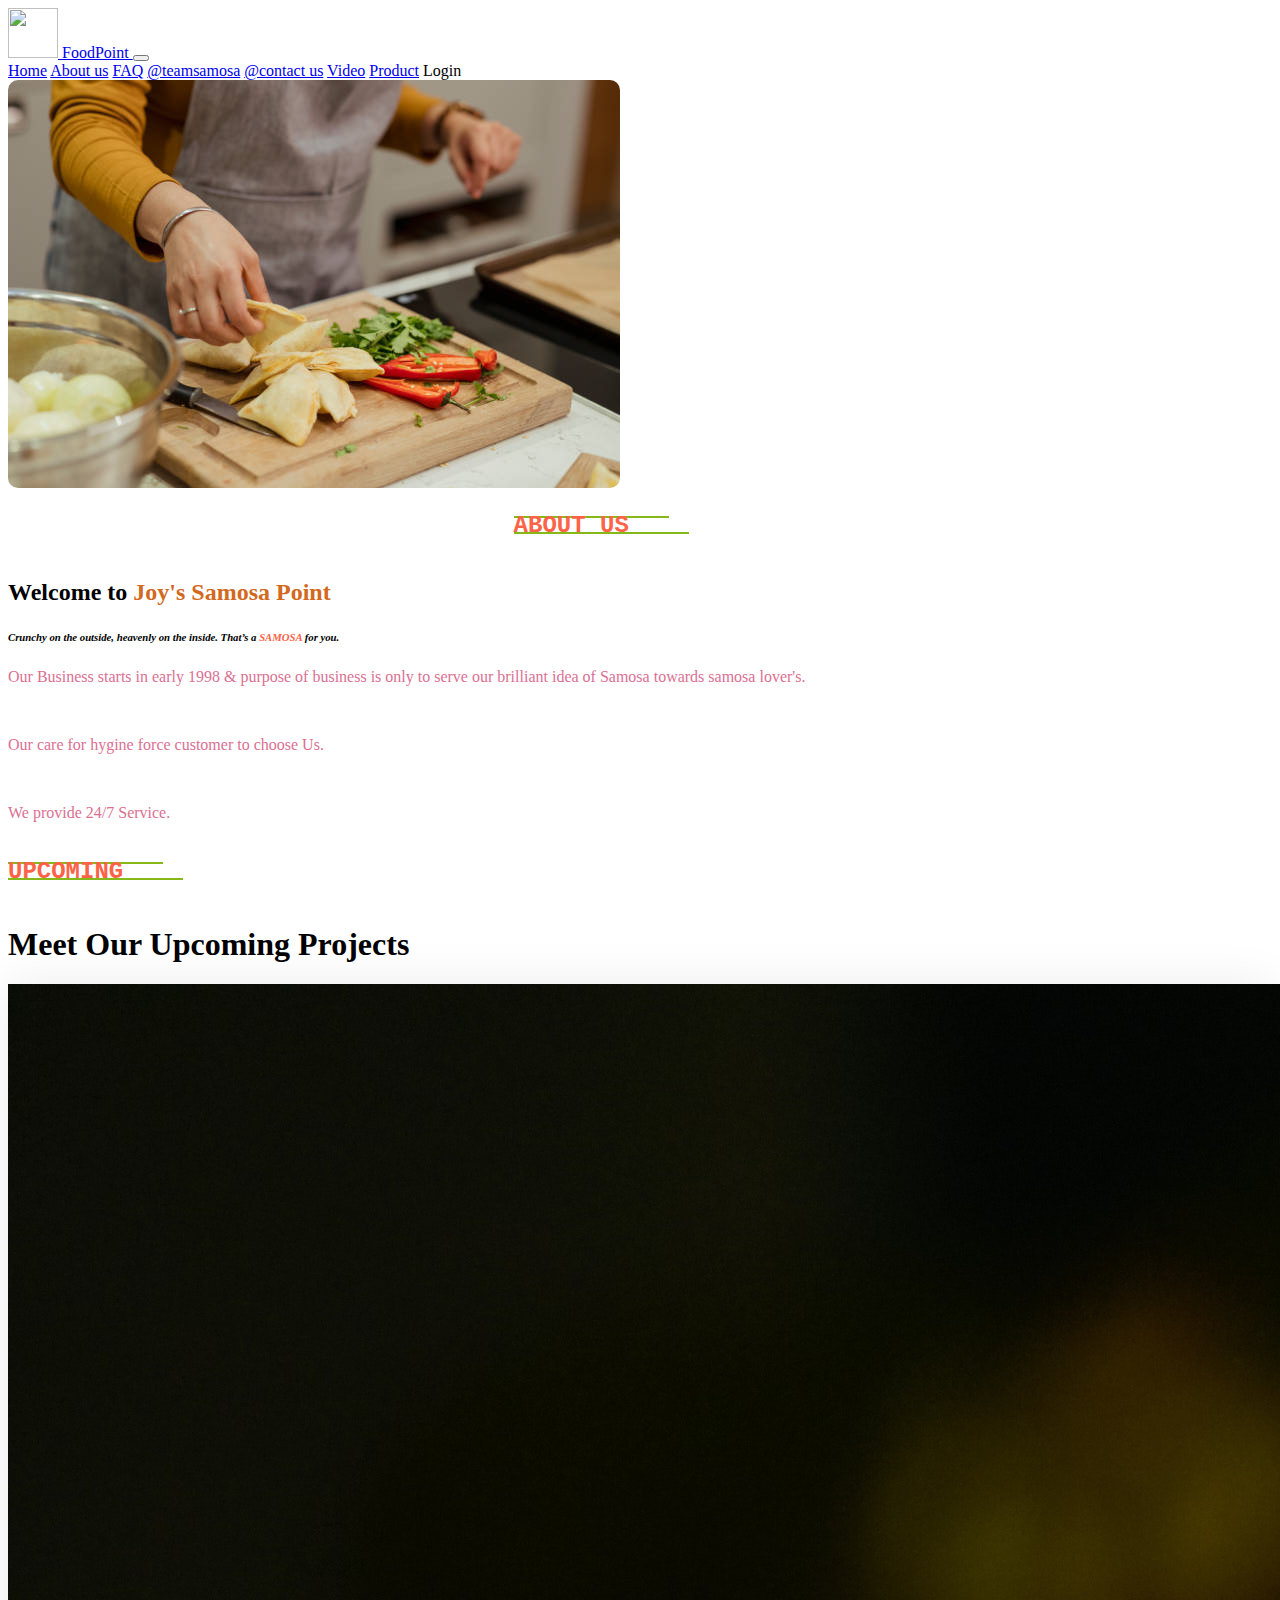
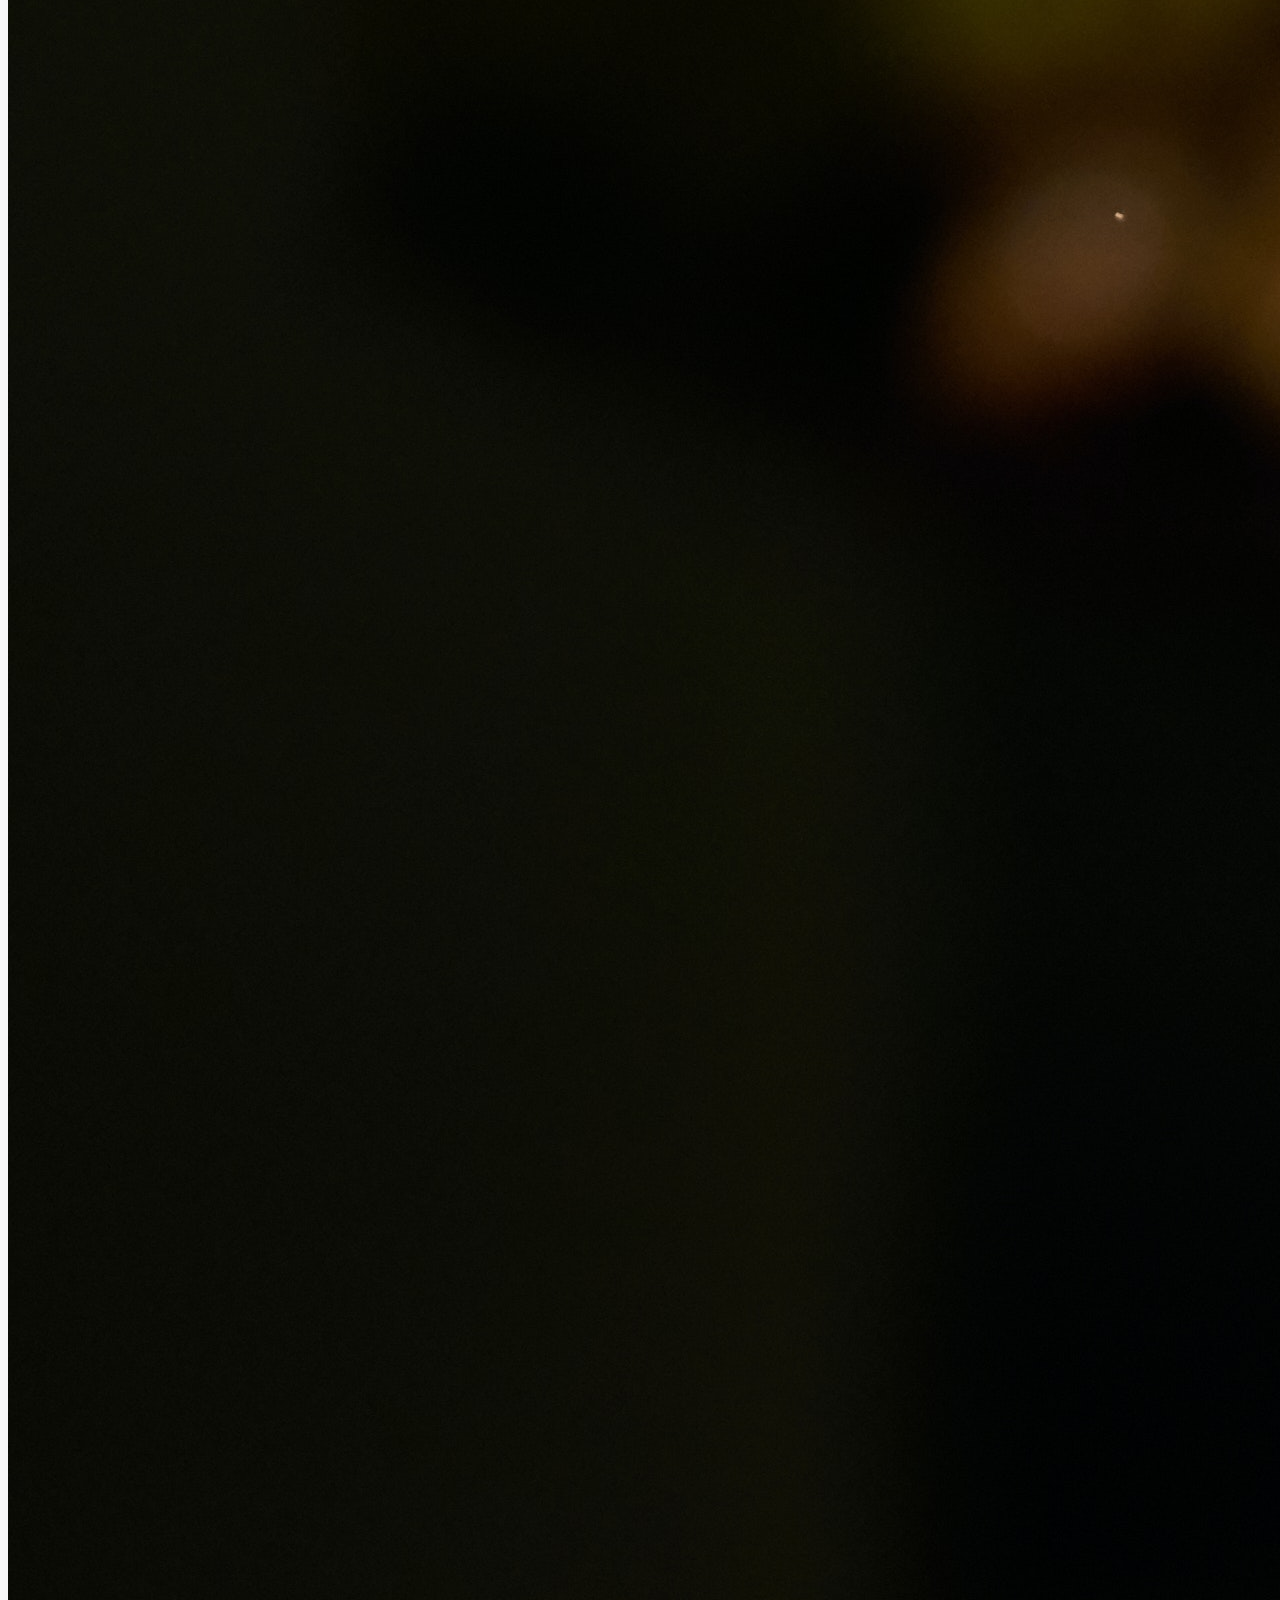
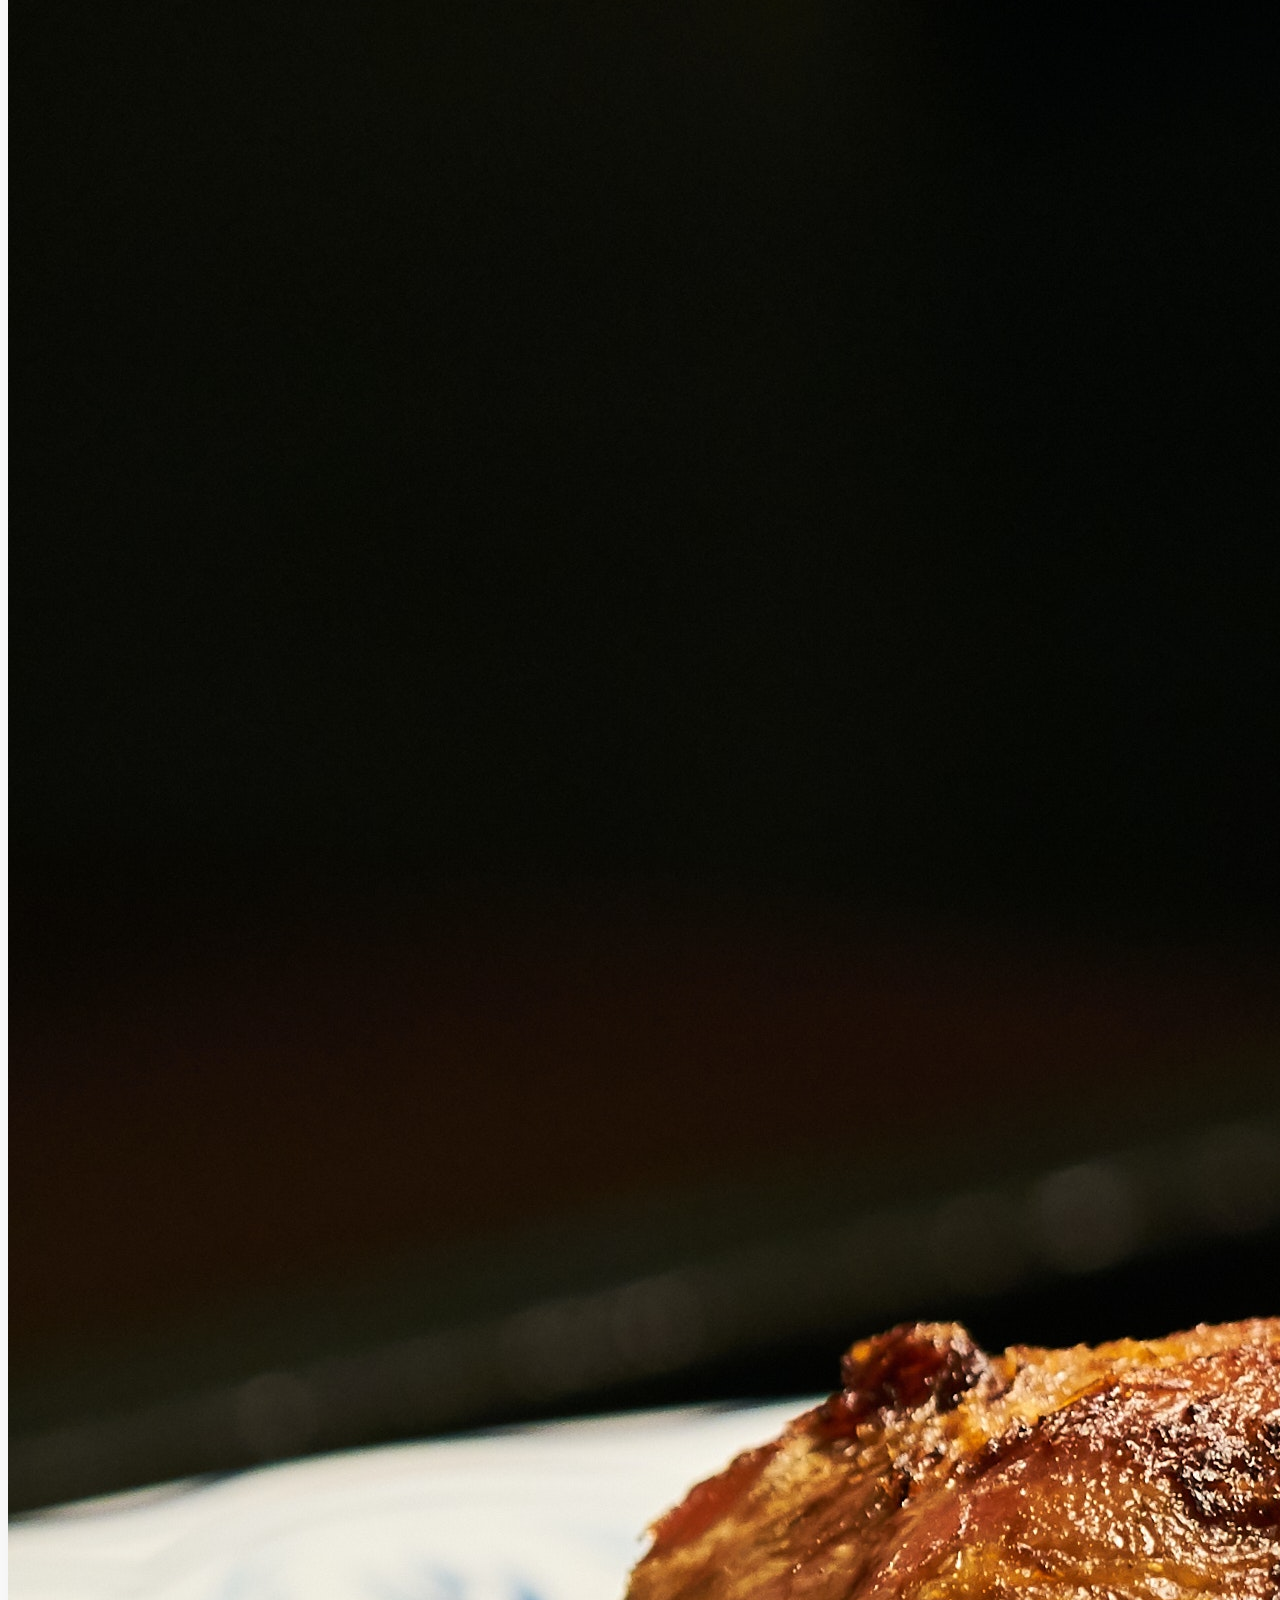
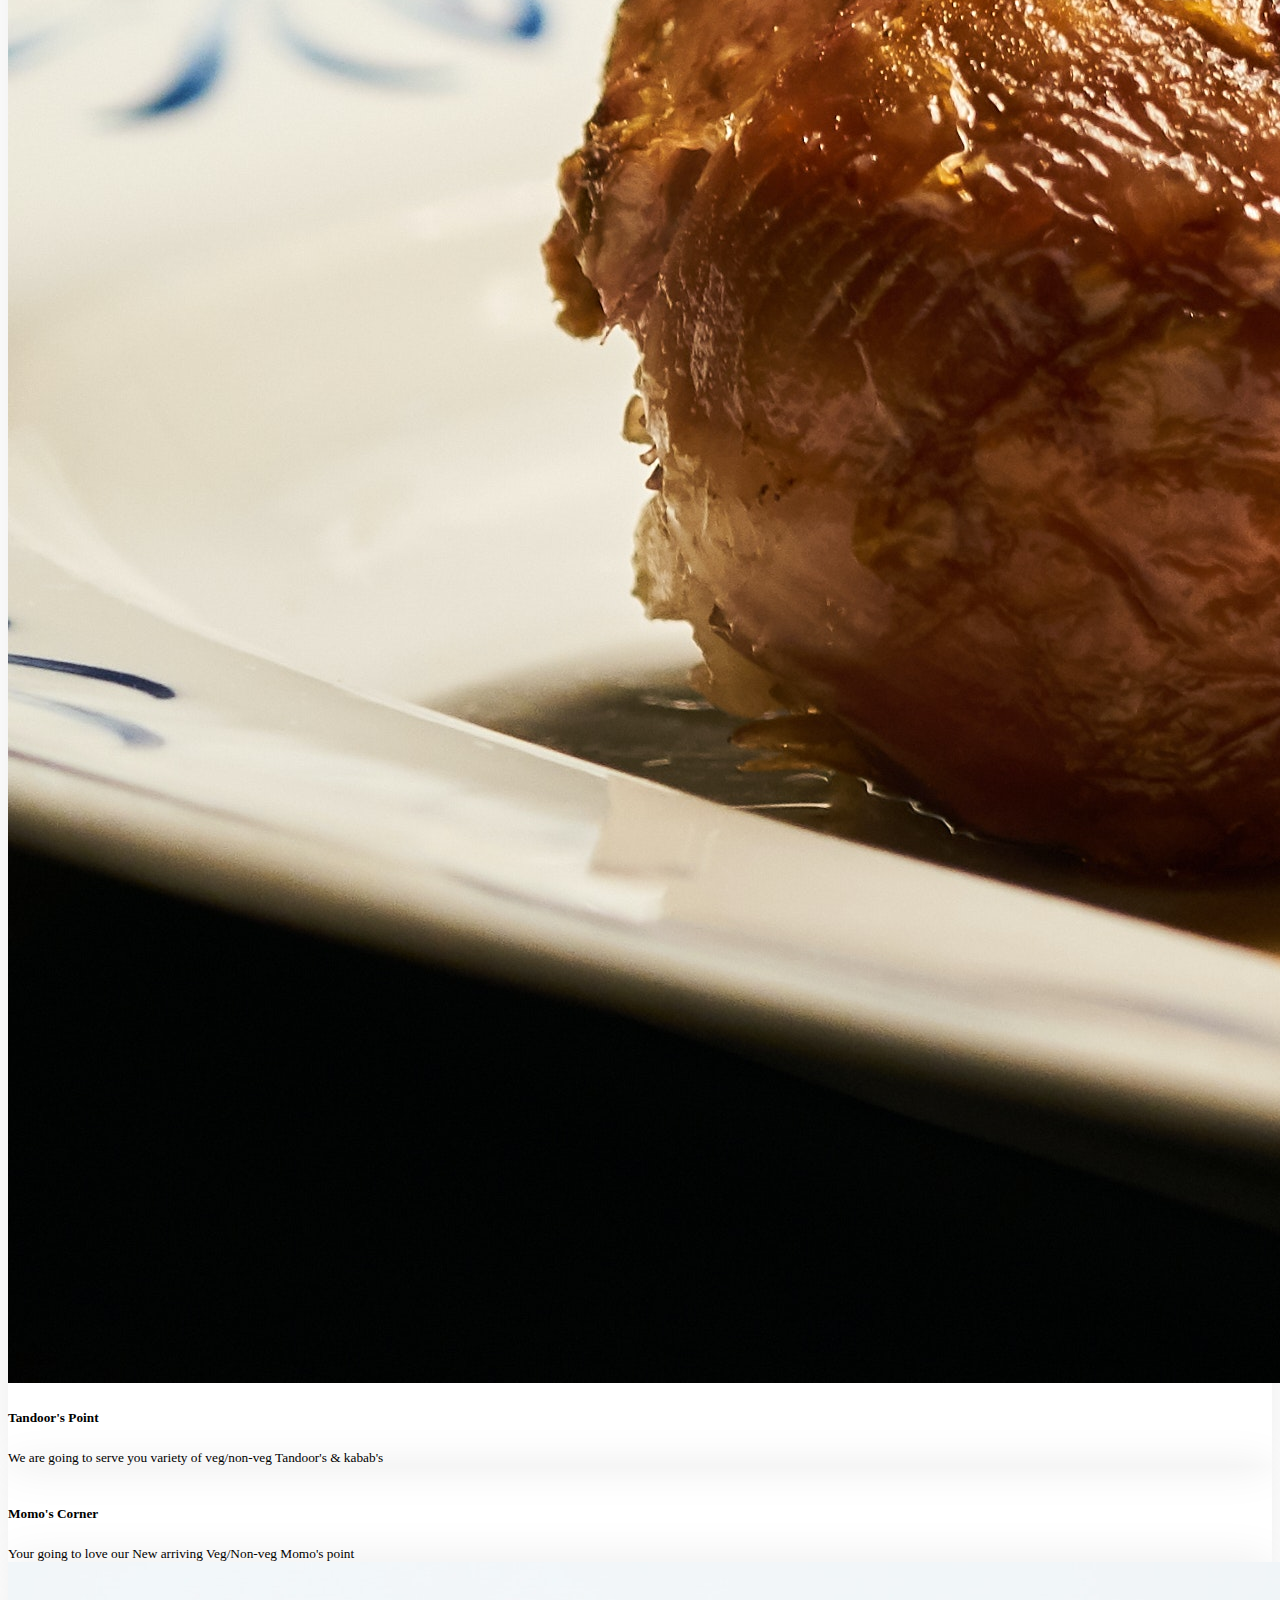
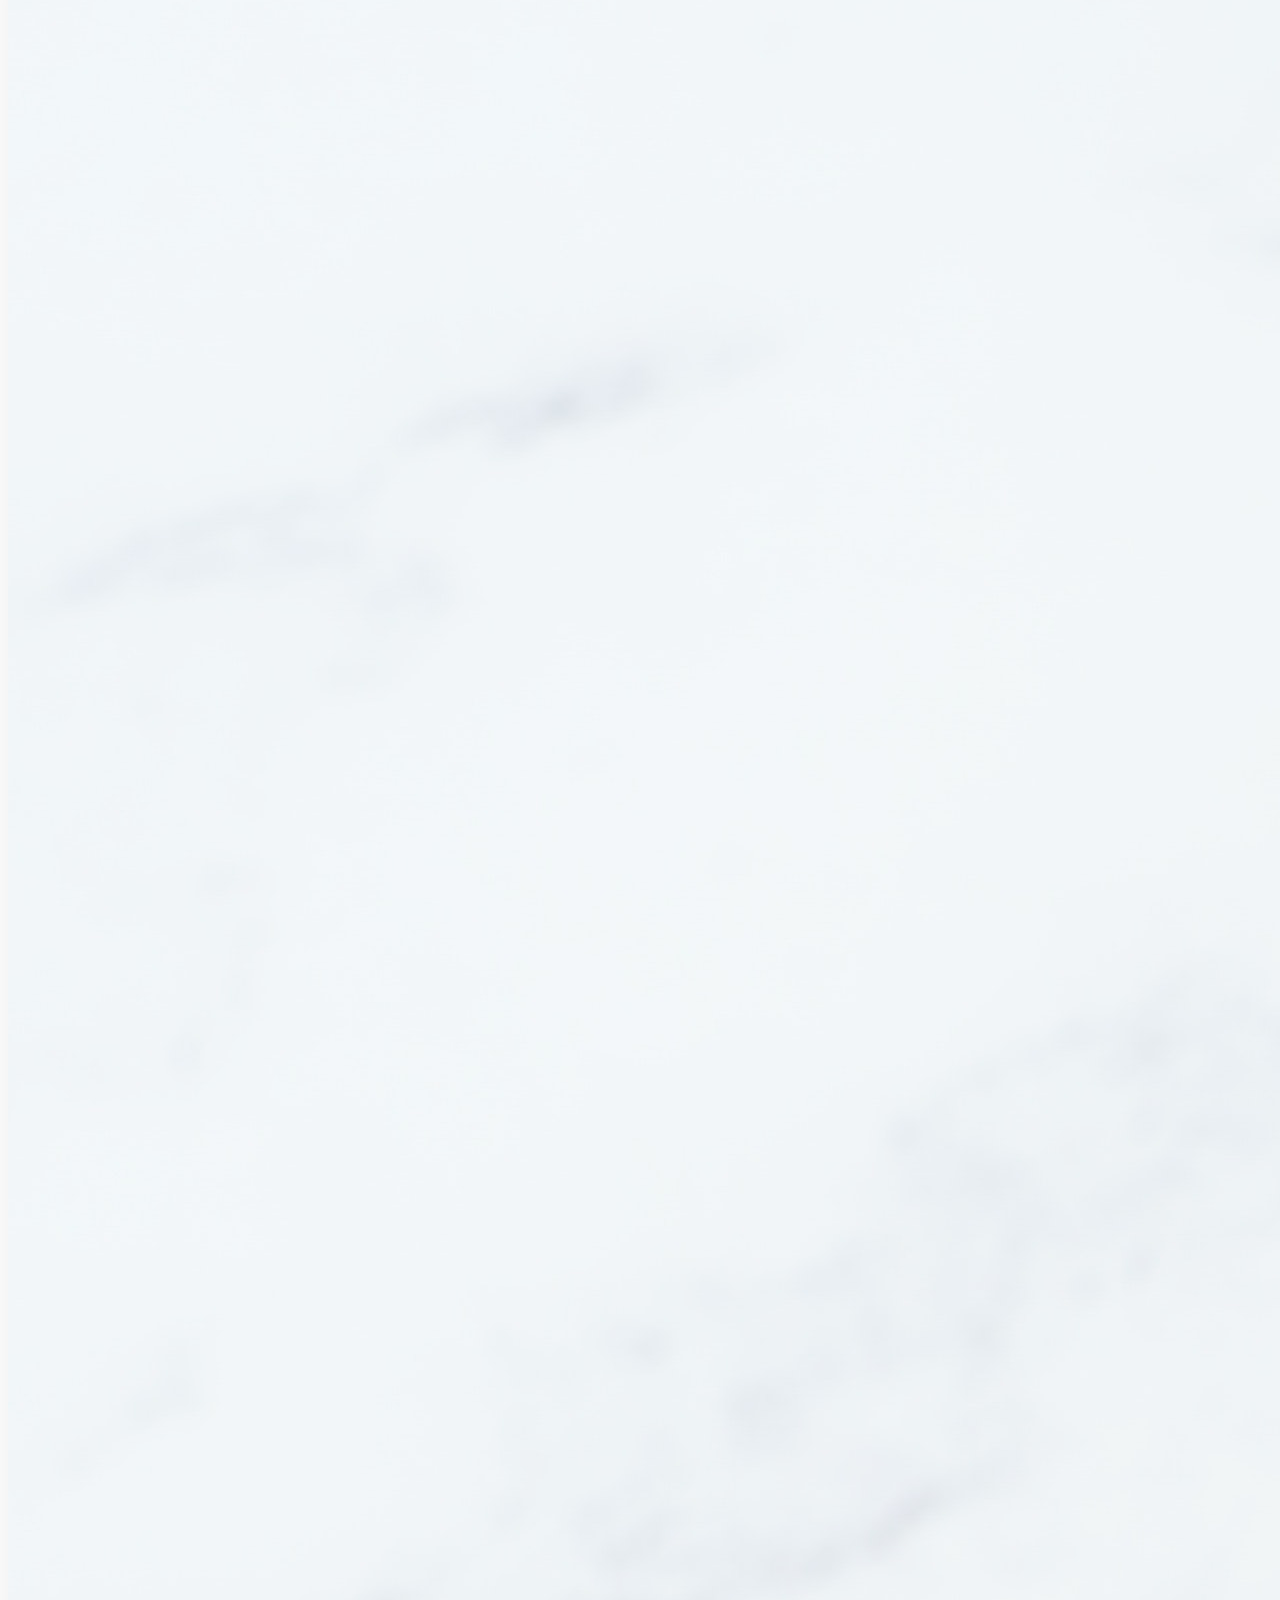
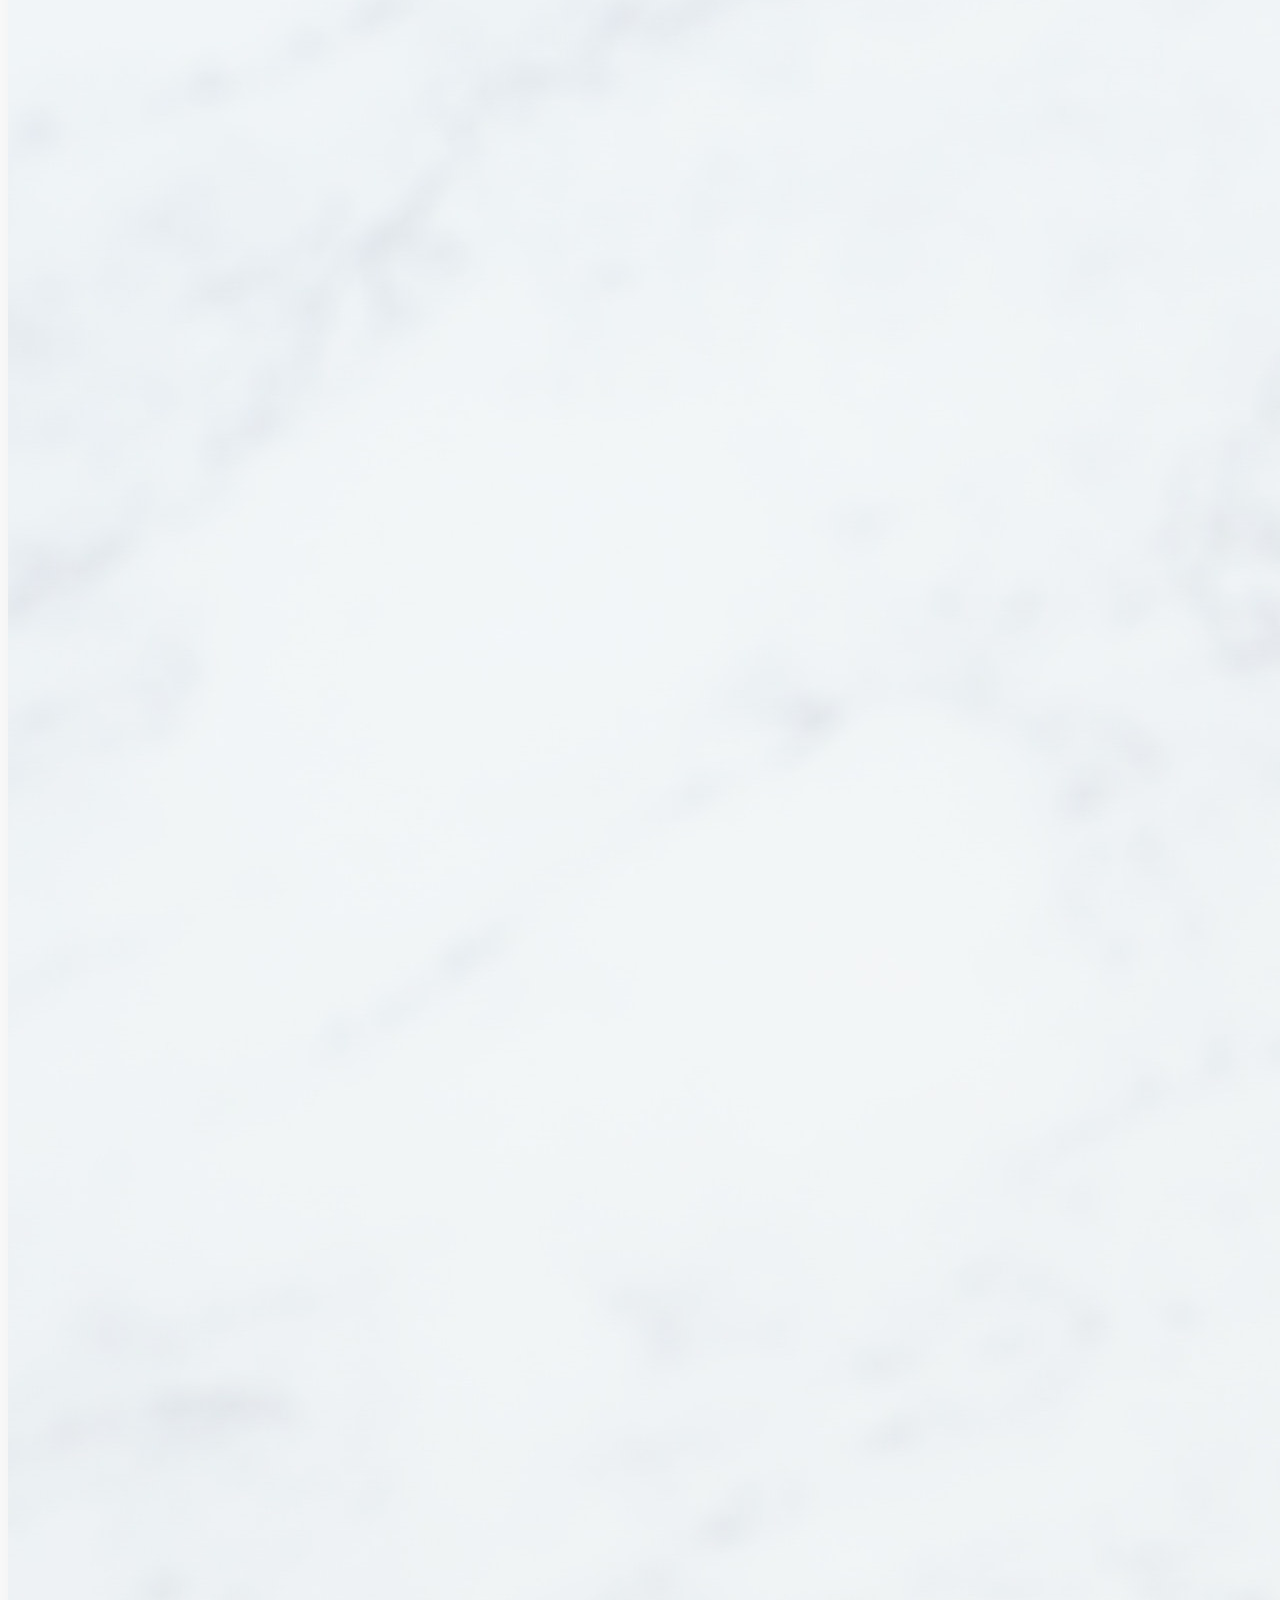
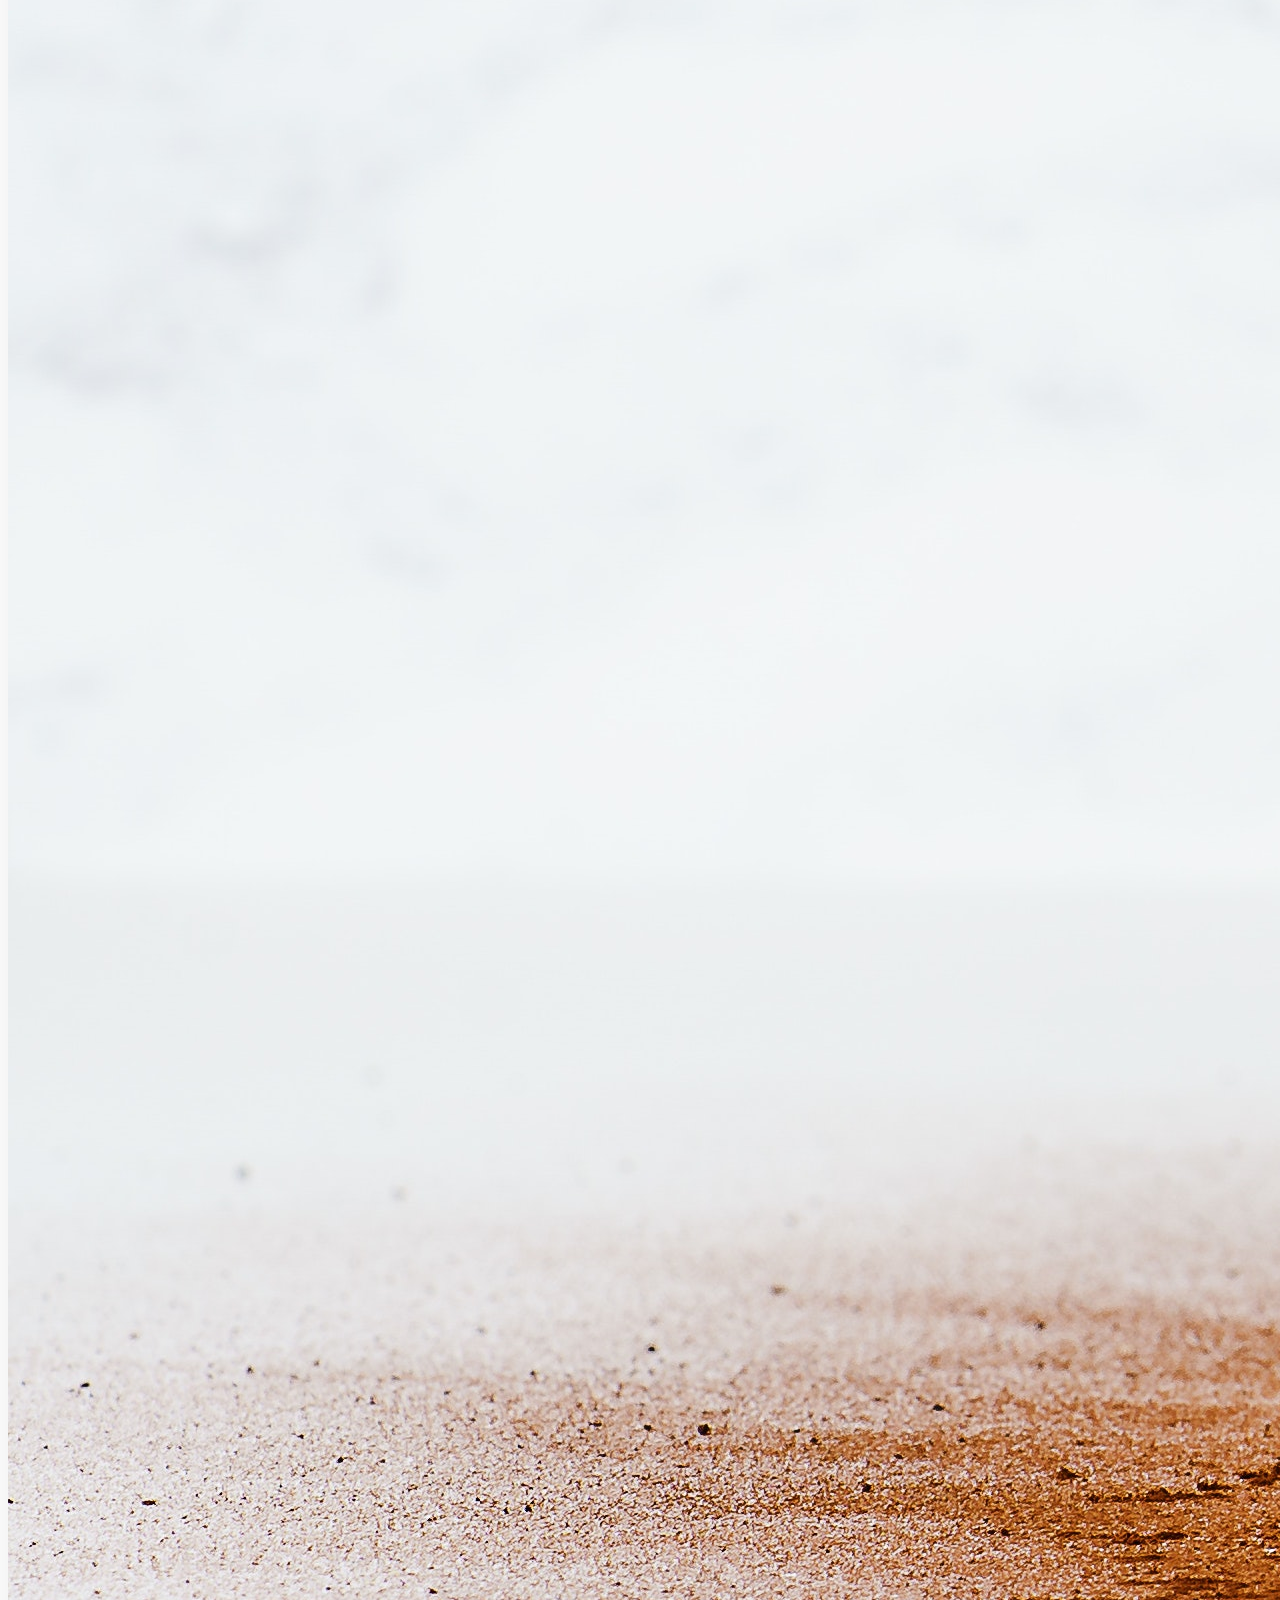
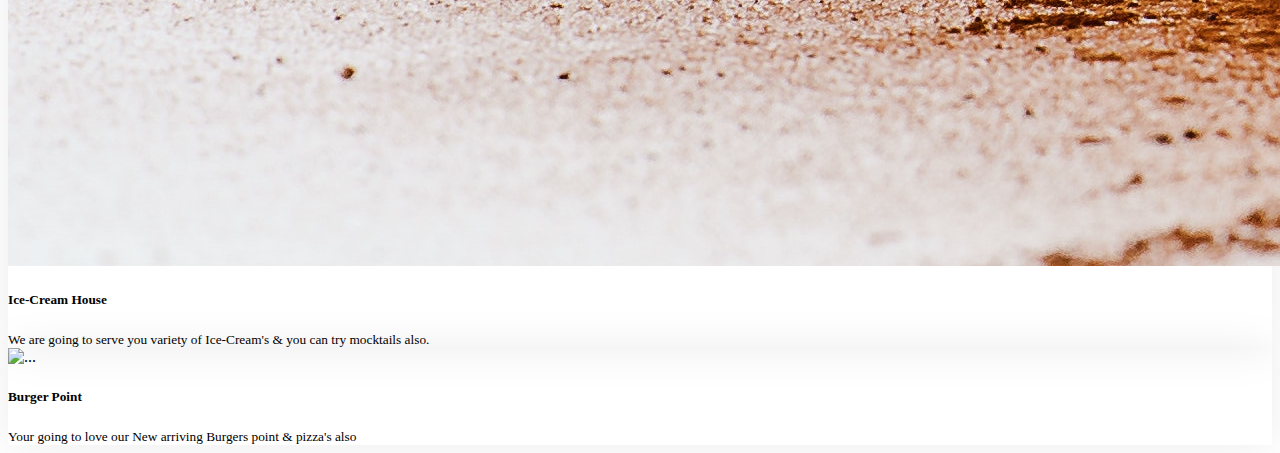
==== commit 4477cffe: "remove footer in aboutus" ====
--- a/about.html
+++ b/about.html
@@ -3,146 +3,164 @@
 <head>
     <meta charset="UTF-8">
     <meta name="viewport" content="width=device-width, initial-scale=1.0">
-    <title>Document</title>
+    <title>About-Us</title>
     <!-- Include via CDN -->
     <link href="https://cdn.jsdelivr.net/npm/bootstrap@5.3.0/dist/css/bootstrap.min.css" rel="stylesheet" integrity="sha384-9ndCyUaIbzAi2FUVXJi0CjmCapSmO7SnpJef0486qhLnuZ2cdeRhO02iuK6FUUVM" crossorigin="anonymous">
     <script src="https://cdn.jsdelivr.net/npm/bootstrap@5.3.0/dist/js/bootstrap.bundle.min.js" integrity="sha384-geWF76RCwLtnZ8qwWowPQNguL3RmwHVBC9FhGdlKrxdiJJigb/j/68SIy3Te4Bkz" crossorigin="anonymous"></script>
-    <link rel="stylesheet" href="css/style.css">
+   <!-- <link rel="stylesheet" href="css/style.css">-->
     <link rel="stylesheet" href="https://cdn.jsdelivr.net/npm/bootstrap-icons@1.10.5/font/bootstrap-icons.css">
+     <!-- Google Web Fonts -->
+     <link href="https://fonts.googleapis.com/css2?family=Heebo:wght@400;500;600&family=Nunito:wght@600;700;800&display=swap" rel="stylesheet">
+     <!-- Libraries Stylesheet -->
+     <link href="css/animate.min.css" rel="stylesheet">
+     <!-- Customized Bootstrap Stylesheet -->
+     <link href="css/bootstrap.min.css" rel="stylesheet">
+     <!-- Template Stylesheet -->
+     <link href="css/style1.css" rel="stylesheet">
+     <link rel="stylesheet" href="style.css">
 </head>
 <body>
+
     <!-- header start section -->
     <div class="container">
-        <nav class="navbar navbar-expand-lg bg-warning">
-            <div class="container-fluid">
-              <a class="navbar-brand" href="#">
-                <img src="img/samosa.png" height="50" width="50">
-                  FoodPoint
-              </a>
-              <button class="navbar-toggler" type="button" data-bs-toggle="collapse" data-bs-target="#navbarNavAltMarkup" aria-controls="navbarNavAltMarkup" aria-expanded="false" aria-label="Toggle navigation">
-                <span class="navbar-toggler-icon"></span>
-              </button>
-              <div class="collapse navbar-collapse" id="navbarNavAltMarkup">
-                <div class="navbar-nav">
-                  <a class="nav-link  border border-1 border-warning-subtle fw-bold rounded-pill shadow bg-warning text-center ps-3 pe-3 m-2 " aria-current="page" href="index.html">Home</a>
-                  <a class="nav-link  border border-1 border-warning-subtle fw-bold rounded-pill shadow bg-warning text-center ps-3 pe-3 m-2 " aria-current="page" href="about.html">About us</a>
-                  <a class="nav-link  border border-1 border-warning-subtle fw-bold rounded-pill shadow bg-warning text-center ps-3 pe-3 m-2 " aria-current="page" href="faq.html">FAQ</a>
-                  <a class="nav-link  border border-1 border-warning-subtle fw-bold rounded-pill shadow bg-warning text-center ps-3 pe-3 m-2 " aria-current="page" href="#">@teamsamosa</a>
-                  <a class="nav-link  border border-1 border-warning-subtle fw-bold rounded-pill shadow bg-warning text-center ps-3 pe-3 m-2 " aria-current="page" href="contactus.html">@contact us</a>
-                  <a class="nav-link  border border-1 border-warning-subtle fw-bold rounded-pill shadow bg-warning text-center ps-3 pe-3 m-2 " aria-current="page" href="video.html">Video</a>  
-                  <a class="nav-link  border border-1 border-warning-subtle fw-bold rounded-pill shadow bg-warning text-center ps-3 pe-3 m-2 " aria-current="page" href="Product.html">Product</a>
-                  <a class="nav-link  border border-1 border-warning-subtle fw-bold rounded-pill shadow bg-warning text-center ps-3 pe-3 m-2 " aria-current="page" data-bs-toggle="modal" data-bs-target="#login">Login</a>
-                </div>
+      <nav class="navbar navbar-expand-lg bg-warning">
+          <div class="container-fluid">
+            <a class="navbar-brand" href="#">
+              <img src="img/samosa.png" height="50" width="50">
+                FoodPoint
+            </a>
+            <button class="navbar-toggler" type="button" data-bs-toggle="collapse" data-bs-target="#navbarNavAltMarkup" aria-controls="navbarNavAltMarkup" aria-expanded="false" aria-label="Toggle navigation">
+              <span class="navbar-toggler-icon"></span>
+            </button>
+            <div class="collapse navbar-collapse" id="navbarNavAltMarkup">
+              <div class="navbar-nav">
+                <a class="nav-link  border border-1 border-warning-subtle fw-bold rounded-pill shadow bg-warning text-center ps-3 pe-3 m-2 " aria-current="page" href="index.html">Home</a>
+                <a class="nav-link  border border-1 border-warning-subtle fw-bold rounded-pill shadow bg-warning text-center ps-3 pe-3 m-2 " aria-current="page" href="about.html">About us</a>
+                <a class="nav-link  border border-1 border-warning-subtle fw-bold rounded-pill shadow bg-warning text-center ps-3 pe-3 m-2 " aria-current="page" href="faq.html">FAQ</a>
+                <a class="nav-link  border border-1 border-warning-subtle fw-bold rounded-pill shadow bg-warning text-center ps-3 pe-3 m-2 " aria-current="page" href="#">@teamsamosa</a>
+                <a class="nav-link  border border-1 border-warning-subtle fw-bold rounded-pill shadow bg-warning text-center ps-3 pe-3 m-2 " aria-current="page" href="contactus.html">@contact us</a>
+                <a class="nav-link  border border-1 border-warning-subtle fw-bold rounded-pill shadow bg-warning text-center ps-3 pe-3 m-2 " aria-current="page" href="video.html">Video</a>  
+                <a class="nav-link  border border-1 border-warning-subtle fw-bold rounded-pill shadow bg-warning text-center ps-3 pe-3 m-2 " aria-current="page" href="Product.html">Product</a>
+                <a class="nav-link  border border-1 border-warning-subtle fw-bold rounded-pill shadow bg-warning text-center ps-3 pe-3 m-2 " aria-current="page"  data-bs-toggle="modal" data-bs-target="#login">Login</a>
               </div>
             </div>
-          </nav>    
-    </div>
+          </div>
+        </nav>    
+  </div>
     <!-- header end section -->
 
-    <!-- about us  start-->
 
-    <div class="container mt-3 ">
-
-            <div class="row">
-                    <div class="col-sm-4">
-                            <img src="img/burger.jpeg" class="img-fluid">
+<div class="container mt-2 card shadow">
+    <!--About us BOx-->
+    <div class="container">
+        <!-- About Start -->
+        <div class="container-xxl py-5">
+            <div class="container">
+                <div class="row g-5">
+                    <div class="col-lg-6 wow fadeInUp" data-wow-delay="0.1s" style="min-height: 400px;">
+                        <div class="position-relative h-100">
+                            <img class="img-fluid position-absolute w-100 h-100 card shadow border border-1 border-light-subtle" src="img/recipe.jpg" alt="" style="object-fit: cover; border-radius: 10px;">
+                        </div>
                     </div>
-                    <div class="col-sm-8">
-                             
-                        <!-- start accordion -->
-
-                                <div class="accordion" id="faq">
-
-                                    <!-- faq 1 start  -->
-
-                                        <div class="accordion-item">
-                                            <h2 class="accordion-header ">
-                                                <button class="accordion-button bg-warning border-2 border  border-white " type="button" data-bs-toggle="collapse" data-bs-target="#faq1" aria-controls="faq1">
-                                                   Question 1 : What are samosas made of ?
-                                                </button>
-                                              </h2>
-                                              <div id="faq1" class="accordion-collapse collapse show border-2 border  border-warning " data-bs-parent="#faq">
-                                                <div class="accordion-body">
-                                                    India. The samosa is prepared with an all-purpose flour (locally known as maida) and stuffed with a filling, often a mixture of diced and cooked or mashed boiled potato, onions, green peas, lentils, ginger, spices and green chili. A samosa can be vegetarian or non-vegetarian, depending on the filling.
-                                                </div>
-                                              </div>
-                                        </div>
+                    <div class="col-lg-6 wow fadeInUp" data-wow-delay="0.3s">
+                        <h2 class="section-title text-start text-center text-primary  pe-3 mt-2 " style="color:tomato; margin-left: 40%;font-family: 'Courier New', Courier, monospace;"><strong>About Us</strong></h2>
+                        <h2 class="mb-4">Welcome to <span style="color: chocolate;">Joy's Samosa Point</span></h2>
+                        <figcaption class="blockquote-footer">
+                        <h6><i>Crunchy on the outside, heavenly on the inside. That’s a <i style="color: tomato;"> SAMOSA </i> for you.</i></h6>
+                        </figcaption>
+                        <div style="color: palevioletred;" class="list-styled">
+                            <div class="col">
+                                <p class="mb-0"><li>Our Business starts in early 1998 & purpose of business is only to serve our brilliant idea of Samosa towards samosa lover's.</li></p>
+                            </div><br>
+                            <div class="col-">
+                                <p class="mb-0"><li>Our care for hygine force customer to choose Us.</li> </p>
+                            </div><br>
+                            <div class="col">
+                                <p class="mb-0"><li>We provide 24/7 Service.</li></p>
+                            </div>
+                        </div> 
+                        <!-- <a class="btn btn-outline-light py-2 px-4 mt-2" style="border-radius: 10px; background-color: orange" href=""><h5>Read More</h5></a> -->
+                    </div>
+                </div>
+            </div>
+        </div>
+        <!-- About End -->
 
 
-                                    <!-- faq 1 end -->
+        <!-- Team Start -->
+        <div class="container-xxl py-5">
+            <div class="container">
+                <div class="text-center wow fadeInUp" data-wow-delay="0.1s">
+                  <h2 class="section-title text-start text-center text-primary  pe-3 mt-2 " style="color:tomato;font-family: 'Courier New', Courier, monospace;"><strong>UPCOMING</strong></h2>
+                    <h1 class="mb-5">Meet Our Upcoming Projects</h1>
+                </div>
+                <div class="row g-4">
+                    <div class="col-lg-3 col-md-6 wow fadeInUp" data-wow-delay="0.1s">
+                        <div class="team-item">
+                            <div class="overflow-hidden">
+                                <img class="img-thumbnail img-fluid" src="img/tandoors.jpg" alt="">
+                            </div>
 
-                                      <!-- faq 2 start  -->
+                            <div class="text-center p-4">
+                                <h5 class="mb-0">Tandoor's Point</h5>
+                                <small>We are going to serve you variety of veg/non-veg Tandoor's & kabab's</small>
+                            </div>
+                        </div>
+                    </div>
+                    <div class="col-lg-3 col-md-6 wow fadeInUp" data-wow-delay="0.3s">
+                        <div class="team-item">
+                            <div class="overflow-hidden">
+                                <img class="img-thumbnail " src="img/momos.jpg" alt="">
+                            </div>
 
-                                      <div class="accordion-item">
-                                        <h2 class="accordion-header ">
-                                            <button class="accordion-button bg-warning border-2 border  border-white " type="button" data-bs-toggle="collapse" data-bs-target="#faq2" aria-controls="faq2">
-                                               Question 2 : Which country made samosa first?
-                                            </button>
-                                          </h2>
-                                          <div id="faq2" class="accordion-collapse collapse border-2 border  border-warning " data-bs-parent="#faq">
-                                            <div class="accordion-body">
-                                                t was thought of to have originated in Persia around the 11th century AD, though it is likely that it might have come from Kazakhstan, Uzbekistan and Turkmenistan in Central Asia. Royal families of yore loved samosas as they were easy to eat at tea parties, and also to transport as snacks for shikaars (hunt)
-                                            </div>
-                                          </div>
-                                    </div>
+                            <div class="text-center p-4">
+                                <h5 class="mb-0">Momo's Corner</h5>
+                                <small>Your going to love our New arriving Veg/Non-veg Momo's point</small>
+                            </div>
+                        </div>
+                    </div>
+                    <div class="col-lg-3 col-md-6 wow fadeInUp" data-wow-delay="0.5s">
+                        <div class="team-item">
+                            <div class="overflow-hidden">
+                                <img class="img-thumbnail img-fluid"  src="img/cream.jpg" alt="">
+                            </div>
+
+                            <div class="text-center p-4">
+                                <h5 class="mb-0">Ice-Cream  House</h5>
+                                <small> We are going to serve you variety of Ice-Cream's & you can try mocktails also.</small>
+                            </div>
+                        </div>
+                    </div>
+                    <div class="col-lg-3 col-md-6 wow fadeInUp" data-wow-delay="0.7s">
+                        <div class="team-item">
+                            <div class="overflow-hidden">
+                                <img src="img/burger1.jpg" class="img-thumbnail img-fluid" alt="...">
+                            </div>
+
+                            <div class="text-center p-4">
+                                <h5 class="mb-0">Burger Point</h5>
+                                <small>Your going to love our New arriving Burgers point & pizza's also</small>
+                            </div>
+                        </div>
+                    </div>
+                </div>
+            </div>
+        </div>
+        <!-- Team End -->
 
 
-                                <!-- faq 2 end -->
-                                    
+    </div>
+        <!-- JavaScript Libraries -->
+        <script src="https://code.jquery.com/jquery-3.4.1.min.js"></script>
+        <script src="https://cdn.jsdelivr.net/npm/bootstrap@5.0.0/dist/js/bootstrap.bundle.min.js"></script>
+        <script src="js/wow.min.js"></script>
+        <script src="js/easing.min.js"></script>
 
 
+        <!-- Template Javascript -->
+        <script src="js/main.js"></script>
+    <!--About us End-->
 
-                                </div>
-
-
-
-
-                        <!-- end accordion -->
-                        
-
-
-                    </div>
-            </div>
-
-    </div>
-    
-    <!-- login model -->
-
-    <div class="modal" id="login">
-      <div class="modal-dialog modal-dialog-centered">
-          <div class="modal-content">
-            <div class="modal-header bg-warning">
-              <h1 class="modal-title fs-5" >Login Now !</h1>
-              <button type="button" class="btn-close" data-bs-dismiss="modal"></button>
-            </div>
-            <div class="modal-body border-5 border-warning">
-              <form>
-                <div class="mb-3">
-                  <label class="form-label">Email address</label>
-                  <input type="email" class="form-control">
-                </div>
-                <div class="mb-3">
-                  <labelclass="form-label">Password</label>
-                  <input type="password" class="form-control">
-                </div>
-              </form>
-            </div>
-            <div class="modal-footer bg-warning">
-              <button type="button" class="btn btn-danger">Login</button>
-              <a aria-current="page" href="register.html" class="btn btn-danger">Register</a>
-            </div>
-
-          </div>
-      </div>
-    </div>
-
-    <!-- about us end -->
-   
-
-
-
-    
-    
-
+</div>
 </body>
-</html>
+</html>--- a/css/style.css
+++ b/css/style.css
@@ -5,16 +5,10 @@
     border: solid 1px black;
 }
 
-a{
-    cursor: pointer;
+
+.navbar-nav{
+    width: 100%;
+    display: flexbox;
+    flex-wrap: wrap;
+
 }
-
-.no-spinner::-webkit-inner-spin-button,
-    .no-spinner::-webkit-outer-spin-button {
-      -webkit-appearance: none;
-      margin: 0;
-    }
-
-    .no-spinner {
-      -moz-appearance: textfield;
-    }--- a/css/style1.css
+++ b/css/style1.css
@@ -0,0 +1,194 @@
+/********** Template CSS **********/
+:root {
+    --primary: #86B817;
+    --secondary: #FE8800;
+    --light: #F5F5F5;
+    --dark: #14141F;
+}
+
+.btn {
+    font-family: 'Nunito', sans-serif;
+    font-weight: 600;
+    transition: .5s;
+}
+
+.btn.btn-primary,
+.btn.btn-secondary {
+    color: #FFFFFF;
+}
+
+.btn-square {
+    width: 38px;
+    height: 38px;
+}
+
+.btn-sm-square {
+    width: 32px;
+    height: 32px;
+}
+
+.btn-lg-square {
+    width: 48px;
+    height: 48px;
+}
+
+.btn-square,
+.btn-sm-square,
+.btn-lg-square {
+    padding: 0;
+    display: flex;
+    align-items: center;
+    justify-content: center;
+    font-weight: normal;
+    border-radius: 0px;
+}
+
+
+
+
+@media (max-width: 991.98px) {
+    .sticky-top.navbar-light {
+        position: relative;
+        background: #FFFFFF;
+    }
+
+    .navbar-light .navbar-collapse {
+        margin-top: 15px;
+        border-top: 1px solid #DDDDDD;
+    }
+
+    .navbar-light .navbar-nav .nav-link,
+    .sticky-top.navbar-light .navbar-nav .nav-link {
+        padding: 10px 0;
+        margin-left: 0;
+        color: var(--dark) !important;
+    }
+
+    .navbar-light .navbar-brand img {
+        max-height: 45px;
+    }
+}
+
+@media (min-width: 992px) {
+   
+
+/*** Hero Header ***/
+.hero-header {
+    background: linear-gradient(rgba(20, 20, 31, .7), rgba(20, 20, 31, .7)), url(../img/bg-hero.jpg);
+    background-position: center center;
+    background-repeat: no-repeat;
+    background-size: cover;
+}
+
+.breadcrumb-item + .breadcrumb-item::before {
+    color: rgba(255, 255, 255, .5);
+}
+
+
+/*** Section Title ***/
+.section-title {
+    position: relative;
+    display: inline-block;
+    text-transform: uppercase;
+}
+
+.section-title::before {
+    position: absolute;
+    content: "";
+    width: calc(100% + 80px);
+    height: 2px;
+    top: 4px;
+    left: -40px;
+    background: var(--primary);
+    z-index: -1;
+}
+
+.section-title::after {
+    position: absolute;
+    content: "";
+    width: calc(100% + 120px);
+    height: 2px;
+    bottom: 5px;
+    left: -60px;
+    background: var(--primary);
+    z-index: -1;
+}
+
+.section-title.text-start::before {
+    width: calc(100% + 40px);
+    left: 0;
+}
+
+.section-title.text-start::after {
+    width: calc(100% + 60px);
+    left: 0;
+}
+
+
+/*** Team ***/
+.team-item {
+    box-shadow: 0 0 45px rgba(0, 0, 0, .08);
+}
+
+.team-item img {
+    transition: .5s;
+}
+
+.team-item:hover img {
+    transform: scale(1.1);
+}
+
+.team-item .btn {
+    background: #FFFFFF;
+    color: var(--primary);
+    border-radius: 20px;
+    border-bottom: 1px solid var(--primary);
+}
+
+.team-item .btn:hover {
+    background: var(--primary);
+    color: #FFFFFF;
+}
+
+
+/*** Testimonial ***/
+.testimonial-carousel::before {
+    position: absolute;
+    content: "";
+    top: 0;
+    left: 0;
+    height: 100%;
+    width: 0;
+    background: linear-gradient(to right, rgba(255, 255, 255, 1) 0%, rgba(255, 255, 255, 0) 100%);
+    z-index: 1;
+}
+
+.testimonial-carousel::after {
+    position: absolute;
+    content: "";
+    top: 0;
+    right: 0;
+    height: 100%;
+    width: 0;
+    background: linear-gradient(to left, rgba(255, 255, 255, 1) 0%, rgba(255, 255, 255, 0) 100%);
+    z-index: 1;
+}
+
+@media (min-width: 768px) {
+    .testimonial-carousel::before,
+    .testimonial-carousel::after {
+        width: 200px;
+    }
+}
+
+@media (min-width: 992px) {
+    .testimonial-carousel::before,
+    .testimonial-carousel::after {
+        width: 300px;
+    }
+}
+}
+
+.modal {
+   display: flex;
+}